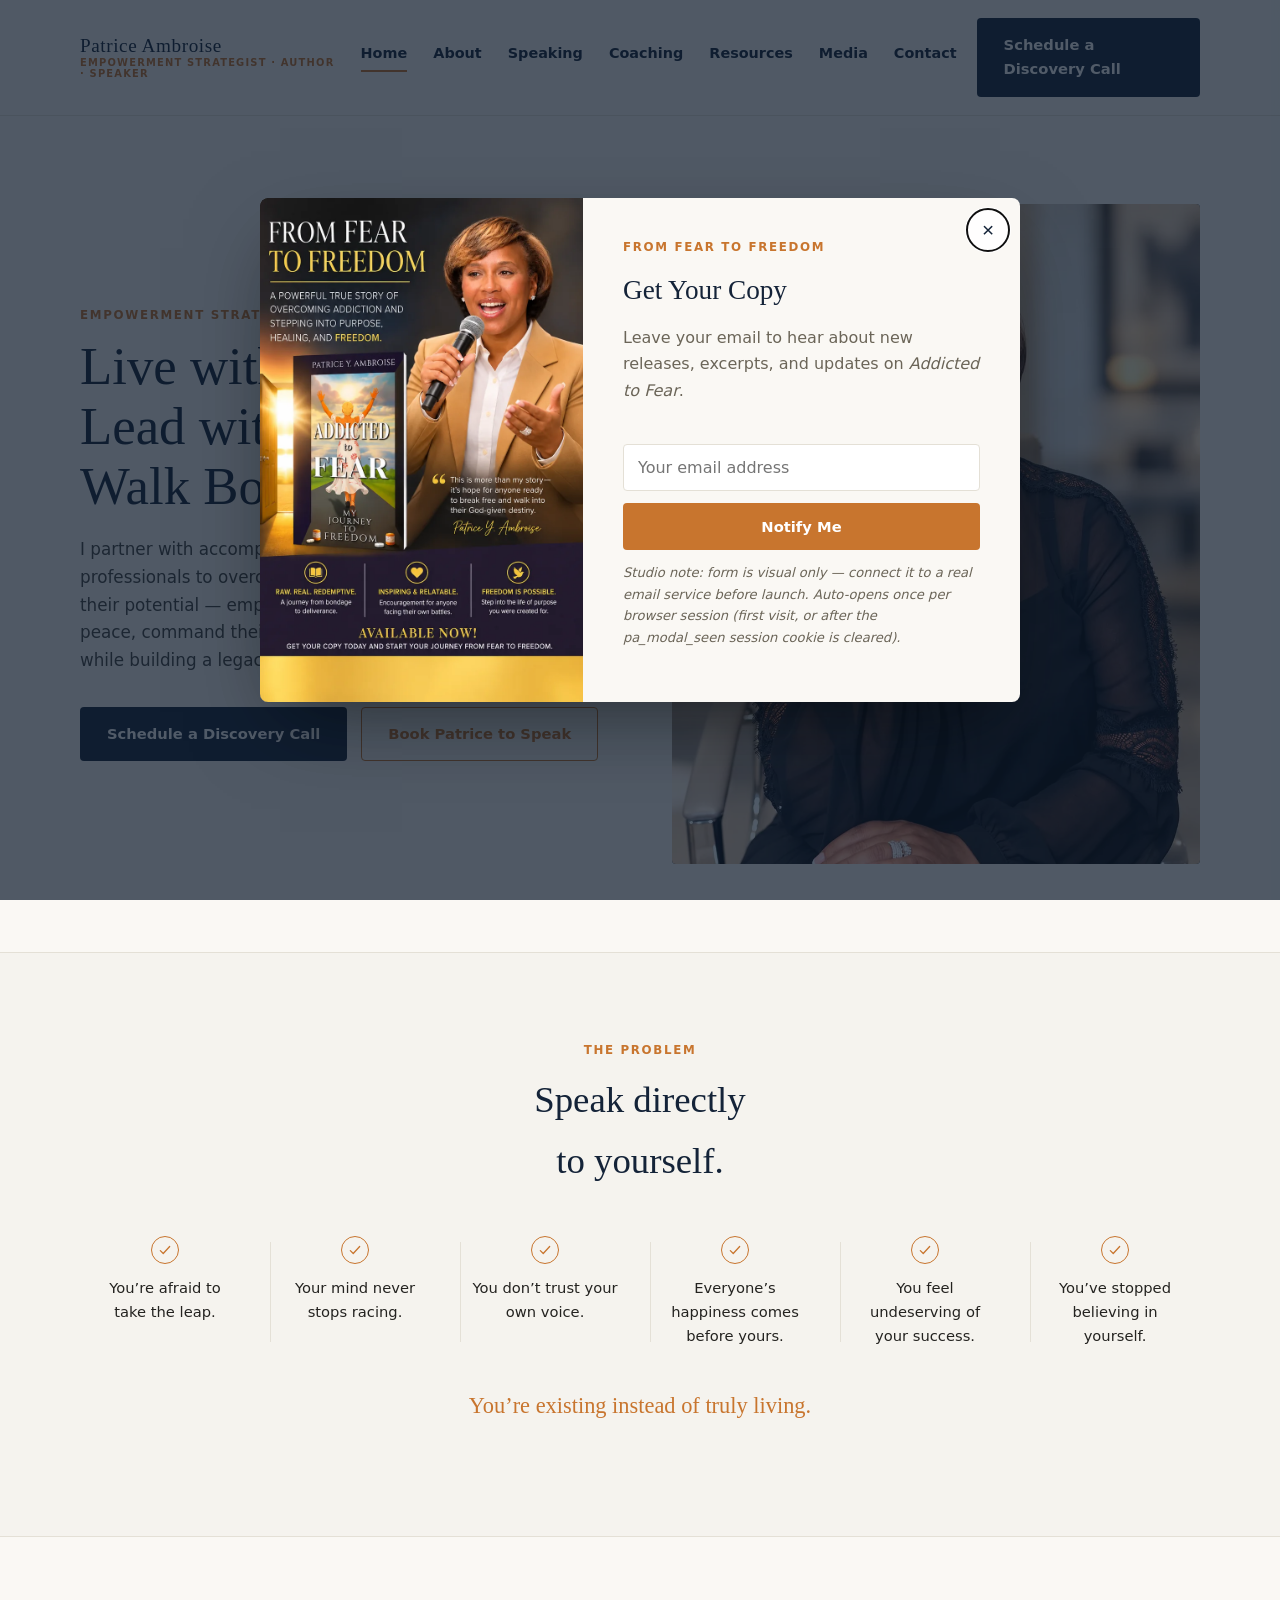
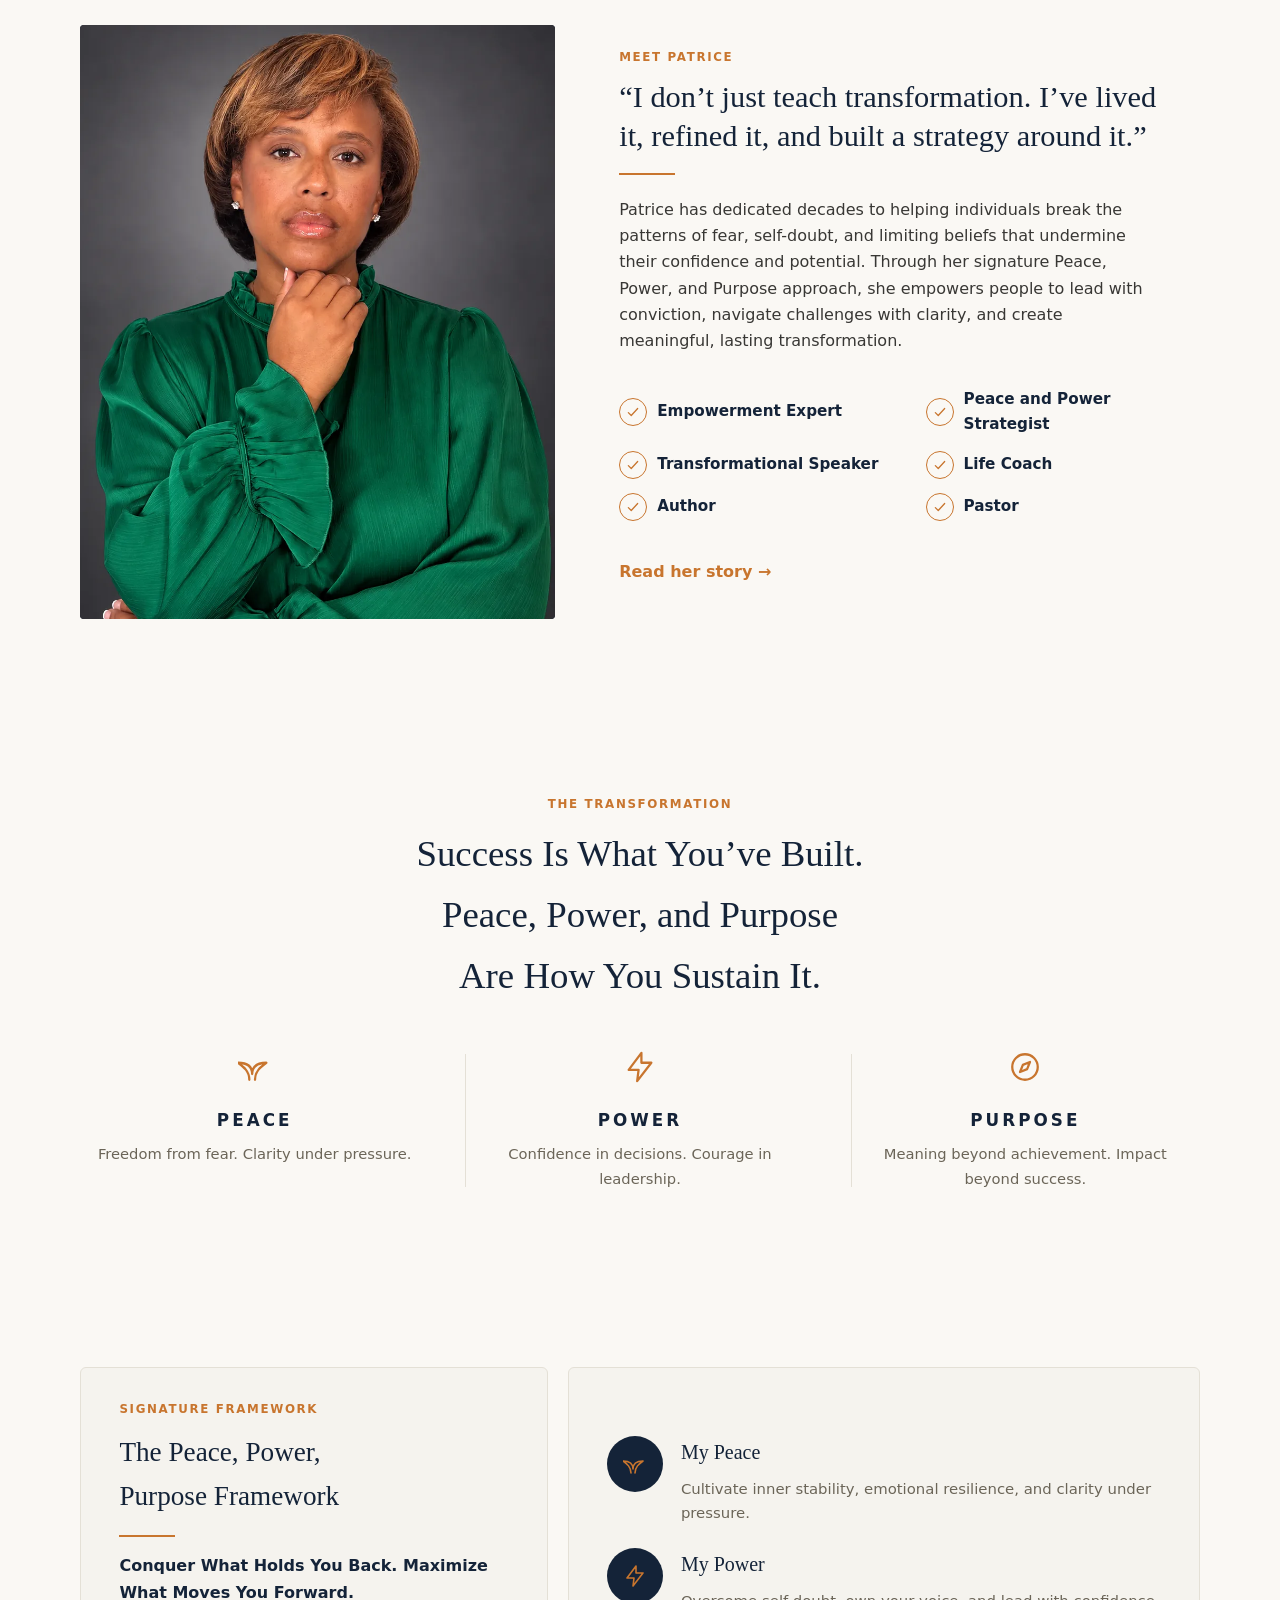
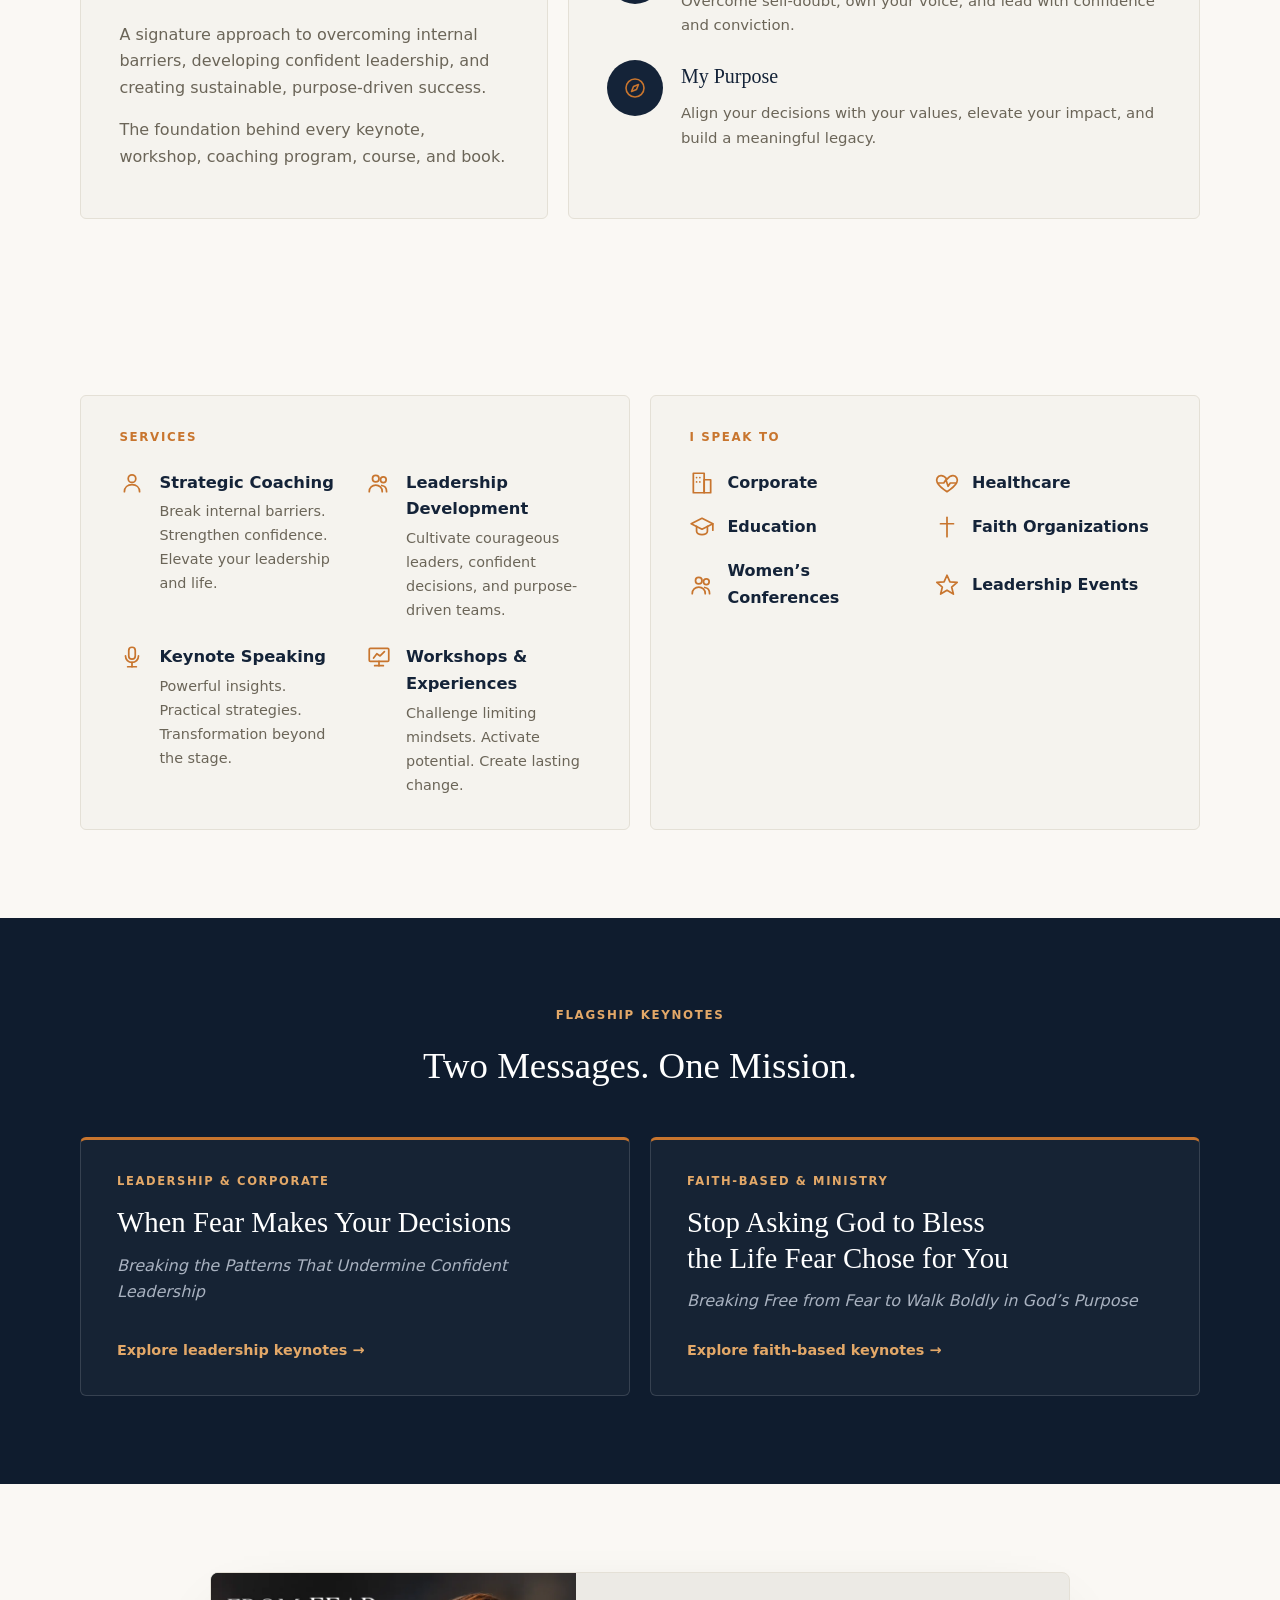
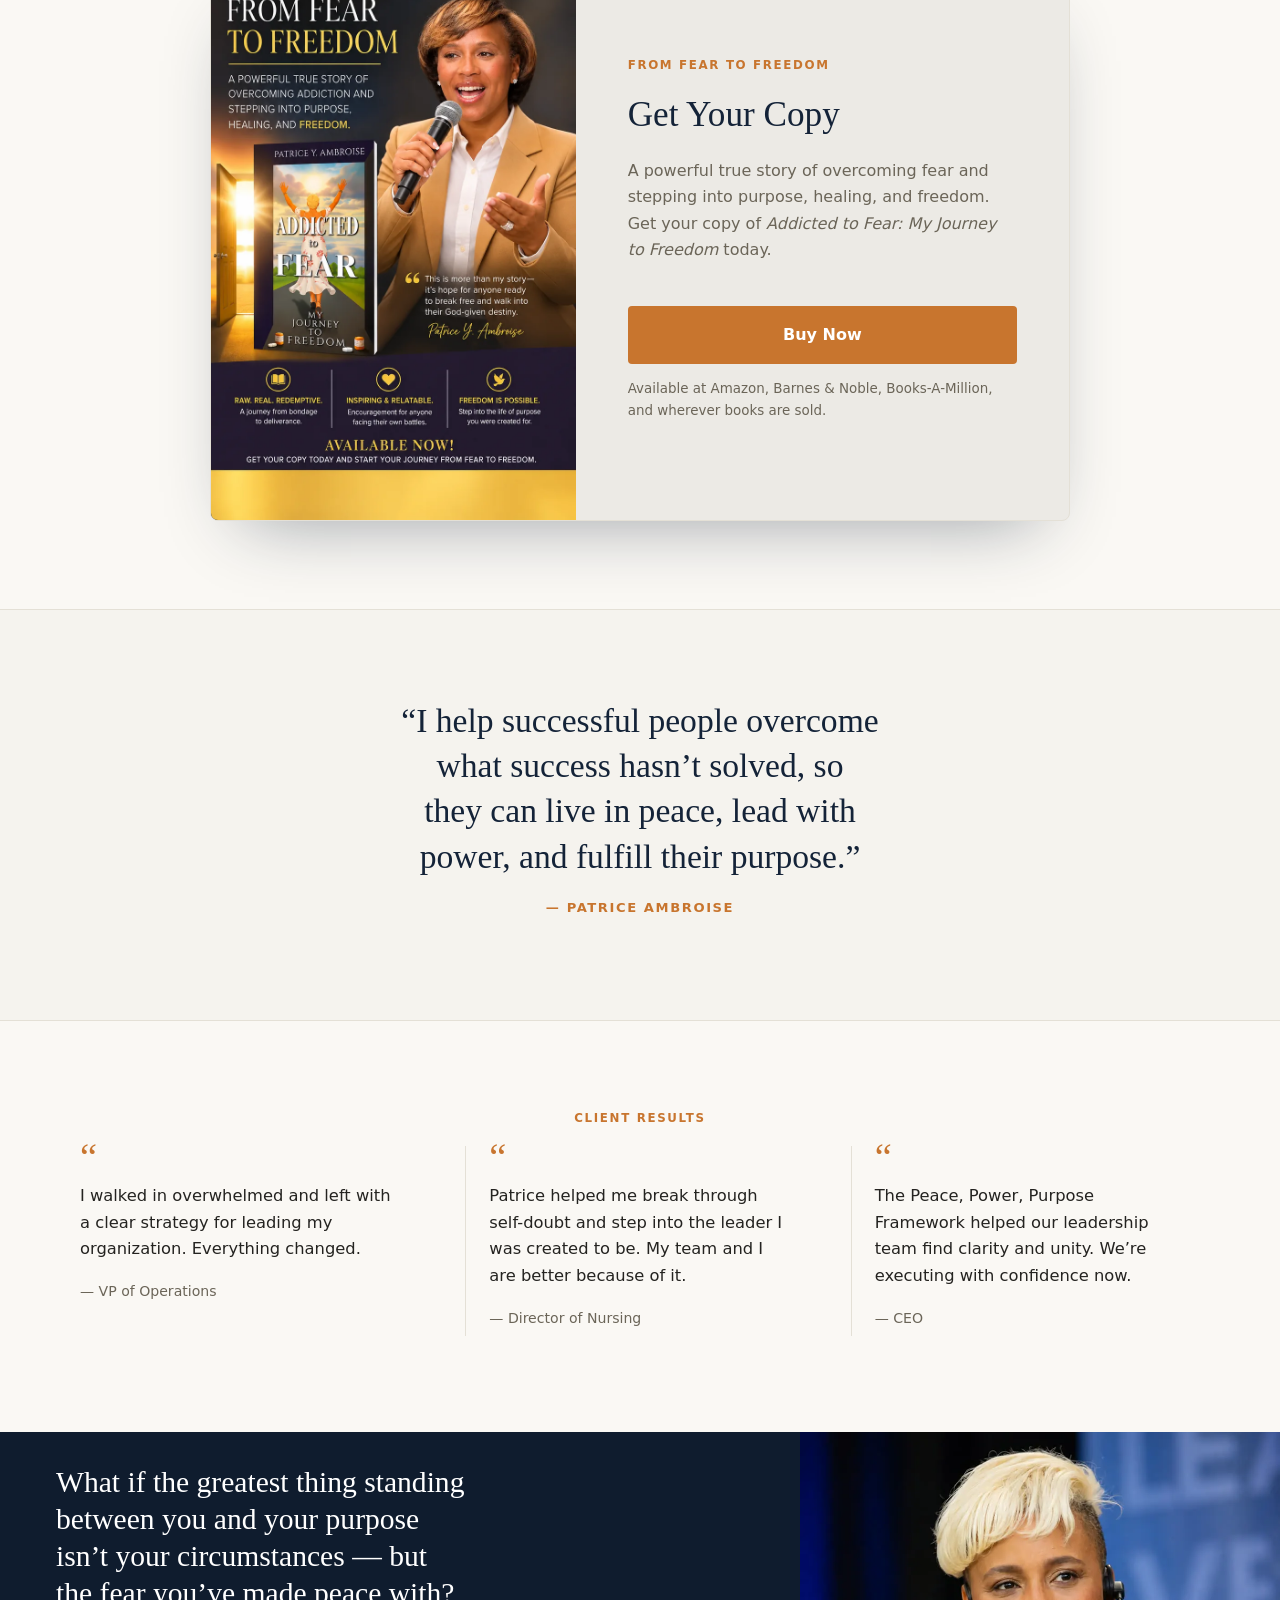
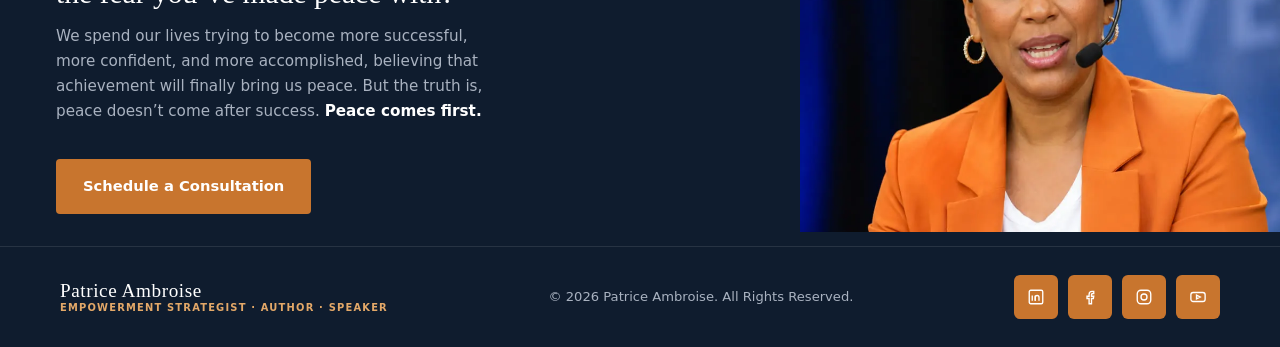
==== index.html @ 463dc5ec "Replace book promo poster with new version featuring Patrice - New poster in the "Get Your Copy" pop" ====
<!doctype html>
<html lang="en">
<head>
<meta charset="utf-8" />
<meta name="viewport" content="width=device-width, initial-scale=1" />
<title>Patrice Ambroise — Empowerment Strategist, Author, Peace Ambassador to the United Nations (CGPA)</title>
<meta name="description" content="Patrice Ambroise is an empowerment strategist, author, and Peace Ambassador helping leaders overcome fear and self-doubt to live with peace, lead with power, and walk boldly in purpose." />
<link rel="canonical" href="https://patriceambroise.com/" />
<meta name="theme-color" content="#142338" />
<link rel="icon" href="favicon.ico" sizes="any" />
<link rel="icon" href="img/icons/favicon-32.png" type="image/png" sizes="32x32" />
<link rel="apple-touch-icon" href="img/icons/apple-touch-icon.png" />
<link rel="manifest" href="site.webmanifest" />
<meta property="og:type" content="website" />
<meta property="og:site_name" content="Patrice Ambroise" />
<meta property="og:title" content="Patrice Ambroise — Empowerment Strategist, Author, Peace Ambassador to the United Nations (CGPA)" />
<meta property="og:description" content="Patrice Ambroise is an empowerment strategist, author, and Peace Ambassador helping leaders overcome fear and self-doubt to live with peace, lead with power, and walk boldly in purpose." />
<meta property="og:url" content="https://patriceambroise.com/" />
<meta property="og:image" content="https://patriceambroise.com/img/og-image.jpg" />
<meta property="og:image:width" content="1200" />
<meta property="og:image:height" content="630" />
<meta name="twitter:card" content="summary_large_image" />
<meta name="twitter:title" content="Patrice Ambroise — Empowerment Strategist, Author, Peace Ambassador to the United Nations (CGPA)" />
<meta name="twitter:description" content="Patrice Ambroise is an empowerment strategist, author, and Peace Ambassador helping leaders overcome fear and self-doubt to live with peace, lead with power, and walk boldly in purpose." />
<meta name="twitter:image" content="https://patriceambroise.com/img/og-image.jpg" />
<link rel="stylesheet" href="assets/css/site.css" />
</head>
<body data-modal-autoopen="book-modal">

<header class="site-nav">
  <div class="nav-inner">
    <div class="brand"><a href="index.html" style="text-decoration:none;"><div class="name">Patrice Ambroise</div><div class="tag">Empowerment Strategist &middot; Author &middot; Speaker</div></a></div>
    <nav class="links">
      <a href="#top" class="active">Home</a>
      <a href="about.html">About</a>
      <a href="speaking.html">Speaking</a>
      <a href="coaching.html">Coaching</a>
      <a href="resources.html">Resources</a>
      <a href="media.html">Media</a>
      <a href="contact.html">Contact</a>
    </nav>
    <a class="btn btn-navy nav-cta" href="contact.html">Schedule a Discovery Call</a>
    <label class="burger" for="nav-toggle" aria-label="Open menu" aria-controls="mobile-menu" aria-expanded="false" role="button" tabindex="0"><span></span></label>
  </div>
  <input type="checkbox" id="nav-toggle" />
  <nav class="mobile-menu" id="mobile-menu" aria-label="Mobile">
    <a href="#top">Home</a>
    <a href="about.html">About</a>
    <a href="speaking.html">Speaking</a>
    <a href="coaching.html">Coaching</a>
    <a href="resources.html">Resources</a>
    <a href="media.html">Media</a>
    <a href="contact.html">Contact</a>
    <a class="btn btn-navy" href="contact.html">Schedule a Discovery Call</a>
  </nav>
</header>

<main id="top">

  <section class="hero">
    <div class="wrap">
      <div class="hero-copy">
        <span class="eyebrow">Empowerment Strategist &middot; Author &middot; Peace Ambassador</span>
        <h1>Live with Peace.<br>Lead with Power.<br>Walk Boldly in Purpose.</h1>
        <p class="subhead">I partner with accomplished leaders and ambitious professionals to overcome the internal barriers that limit their potential &mdash; empowering them to protect their peace, command their power, and lead with purpose while building a legacy of lasting impact.</p>
        <div class="hero-actions">
          <a class="btn btn-navy" href="contact.html">Schedule a Discovery Call</a>
          <a class="btn btn-outline" href="speaking.html">Book Patrice to Speak</a>
        </div>
      </div>
      <div class="hero-photo">
        <picture><source srcset="img/web/lace_smile.webp" type="image/webp"><img src="img/web/lace_smile.jpg" alt="Patrice Ambroise smiling, seated in an office" width="900" height="1299" fetchpriority="high" decoding="async" /></picture>
      </div>
    </div>
  </section>

  <section class="problem">
    <div class="wrap">
      <span class="eyebrow">The Problem</span>
      <h2>Speak directly to yourself.</h2>
      <div class="problem-grid">
        <div class="problem-item">
          <span class="check"><svg viewBox="0 0 24 24"><polyline points="4,13 9,18 20,6"/></svg></span>
          <p>You’re afraid to take the leap.</p>
        </div>
        <div class="problem-item">
          <span class="check"><svg viewBox="0 0 24 24"><polyline points="4,13 9,18 20,6"/></svg></span>
          <p>Your mind never stops racing.</p>
        </div>
        <div class="problem-item">
          <span class="check"><svg viewBox="0 0 24 24"><polyline points="4,13 9,18 20,6"/></svg></span>
          <p>You don’t trust your own voice.</p>
        </div>
        <div class="problem-item">
          <span class="check"><svg viewBox="0 0 24 24"><polyline points="4,13 9,18 20,6"/></svg></span>
          <p>Everyone’s happiness comes before yours.</p>
        </div>
        <div class="problem-item">
          <span class="check"><svg viewBox="0 0 24 24"><polyline points="4,13 9,18 20,6"/></svg></span>
          <p>You feel undeserving of your success.</p>
        </div>
        <div class="problem-item">
          <span class="check"><svg viewBox="0 0 24 24"><polyline points="4,13 9,18 20,6"/></svg></span>
          <p>You’ve stopped believing in yourself.</p>
        </div>
      </div>
      <p class="problem-close">You&rsquo;re existing instead of truly living.</p>
    </div>
  </section>

  <section class="meet" id="meet">
    <div class="wrap">
      <div class="meet-photo">
        <picture><source srcset="img/web/green_studio.webp" type="image/webp"><img src="img/web/green_studio.jpg" alt="Portrait of Patrice Ambroise in a green blouse" width="900" height="1586" loading="lazy" decoding="async" /></picture>
      </div>
      <div class="meet-copy">
        <span class="eyebrow">Meet Patrice</span>
        <blockquote>&ldquo;I don&rsquo;t just teach transformation. I&rsquo;ve lived it, refined it, and built a strategy around it.&rdquo;</blockquote>
        <hr class="rule" />
        <p class="bio">Patrice has dedicated decades to helping individuals break the patterns of fear, self-doubt, and limiting beliefs that undermine their confidence and potential. Through her signature Peace, Power, and Purpose approach, she empowers people to lead with conviction, navigate challenges with clarity, and create meaningful, lasting transformation.</p>
        <div class="cred-grid">
        <div class="cred-item"><span class="check"><svg viewBox="0 0 24 24"><polyline points="4,13 9,18 20,6"/></svg></span>Empowerment Expert</div>
        <div class="cred-item"><span class="check"><svg viewBox="0 0 24 24"><polyline points="4,13 9,18 20,6"/></svg></span>Peace and Power Strategist</div>
        <div class="cred-item"><span class="check"><svg viewBox="0 0 24 24"><polyline points="4,13 9,18 20,6"/></svg></span>Transformational Speaker</div>
        <div class="cred-item"><span class="check"><svg viewBox="0 0 24 24"><polyline points="4,13 9,18 20,6"/></svg></span>Life Coach</div>
        <div class="cred-item"><span class="check"><svg viewBox="0 0 24 24"><polyline points="4,13 9,18 20,6"/></svg></span>Author</div>
        <div class="cred-item"><span class="check"><svg viewBox="0 0 24 24"><polyline points="4,13 9,18 20,6"/></svg></span>Pastor</div>
      </div>
        <a class="text-link" href="about.html">Read her story &rarr;</a>
      </div>
    </div>
  </section>

  <section class="transform">
    <div class="wrap">
      <span class="eyebrow">The Transformation</span>
      <h2 class="wide">Success Is What You&rsquo;ve Built. Peace, Power, and Purpose Are How You Sustain It.</h2>
      <div class="transform-grid">
        <div class="transform-col">
          <svg class="ic" viewBox="0 0 24 24"><path d="M12 21c0-6 4-9 8-12-6 0-10 2-10 8 0-6-4-8-10-8 4 3 8 6 8 12"/></svg>
          <div class="headline caps">Peace</div>
          <p>Freedom from fear. Clarity under pressure.</p>
        </div>
        <div class="transform-col">
          <svg class="ic" viewBox="0 0 24 24"><polygon points="13,2 4,14 11,14 10,22 20,9 13,9"/></svg>
          <div class="headline caps">Power</div>
          <p>Confidence in decisions. Courage in leadership.</p>
        </div>
        <div class="transform-col">
          <svg class="ic" viewBox="0 0 24 24"><circle cx="12" cy="12" r="9"/><polygon points="15.5,8.5 13.5,13.5 8.5,15.5 10.5,10.5"/></svg>
          <div class="headline caps">Purpose</div>
          <p>Meaning beyond achievement. Impact beyond success.</p>
        </div>
      </div>
    </div>
  </section>

  <section class="framework" id="framework">
    <div class="wrap grid2">
      <div class="panel">
        <span class="eyebrow">Signature Framework</span>
        <h2>The Peace, Power, Purpose Framework</h2>
        <hr class="rule" />
        <p class="strong">Conquer What Holds You Back. Maximize What Moves You Forward.</p>
        <p>A signature approach to overcoming internal barriers, developing confident leadership, and creating sustainable, purpose-driven success.</p>
        <p>The foundation behind every keynote, workshop, coaching program, course, and book.</p>
      </div>
      <div class="panel">
        <div class="ppp-list">
          <div class="ppp-step">
            <div class="ppp-badge"><svg class="ic" viewBox="0 0 24 24"><path d="M12 21c0-6 4-9 8-12-6 0-10 2-10 8 0-6-4-8-10-8 4 3 8 6 8 12"/></svg></div>
            <div><div class="t">My Peace</div><p>Cultivate inner stability, emotional resilience, and clarity under pressure.</p></div>
          </div>
          <div class="ppp-step">
            <div class="ppp-badge"><svg class="ic" viewBox="0 0 24 24"><polygon points="13,2 4,14 11,14 10,22 20,9 13,9"/></svg></div>
            <div><div class="t">My Power</div><p>Overcome self-doubt, own your voice, and lead with confidence and conviction.</p></div>
          </div>
          <div class="ppp-step">
            <div class="ppp-badge"><svg class="ic" viewBox="0 0 24 24"><circle cx="12" cy="12" r="9"/><polygon points="15.5,8.5 13.5,13.5 8.5,15.5 10.5,10.5"/></svg></div>
            <div><div class="t">My Purpose</div><p>Align your decisions with your values, elevate your impact, and build a meaningful legacy.</p></div>
          </div>
        </div>
      </div>
    </div>
  </section>

  <section class="services" id="services">
    <div class="wrap svc-grid">
      <div class="panel">
        <span class="eyebrow">Services</span>
        <div class="item-grid">
          <div class="item">
            <svg class="ic" viewBox="0 0 24 24"><circle cx="12" cy="8" r="3.5"/><path d="M5 20c0-4 3-6.5 7-6.5S19 16 19 20"/></svg>
            <div><div class="t">Strategic Coaching</div><p>Break internal barriers. Strengthen confidence. Elevate your leadership and life.</p></div>
          </div>
          <div class="item">
            <svg class="ic" viewBox="0 0 24 24"><circle cx="9" cy="8" r="3"/><circle cx="16" cy="9" r="2.6"/><path d="M3 20c0-3.5 2.7-6 6-6s6 2.5 6 6"/><path d="M14.5 14.3c2.5.3 4.5 2.4 4.5 5.7"/></svg>
            <div><div class="t">Leadership Development</div><p>Cultivate courageous leaders, confident decisions, and purpose-driven teams.</p></div>
          </div>
          <div class="item">
            <svg class="ic" viewBox="0 0 24 24"><rect x="9" y="3" width="6" height="11" rx="3"/><path d="M6 11a6 6 0 0 0 12 0"/><line x1="12" y1="17" x2="12" y2="21"/><line x1="8" y1="21" x2="16" y2="21"/></svg>
            <div><div class="t">Keynote Speaking</div><p>Powerful insights. Practical strategies. Transformation beyond the stage.</p></div>
          </div>
          <div class="item">
            <svg class="ic" viewBox="0 0 24 24"><rect x="3" y="4" width="18" height="12" rx="1"/><polyline points="7,13 10,9 13,11 17,7"/><line x1="12" y1="16" x2="12" y2="20"/><line x1="8" y1="20" x2="16" y2="20"/></svg>
            <div><div class="t">Workshops &amp; Experiences</div><p>Challenge limiting mindsets. Activate potential. Create lasting change.</p></div>
          </div>
        </div>
      </div>
      <div class="panel" id="speaking">
        <span class="eyebrow">I Speak To</span>
        <div class="speak-list">
          <div class="speak-item"><svg class="ic" viewBox="0 0 24 24"><rect x="4" y="3" width="10" height="18"/><rect x="14" y="9" width="6" height="12"/><line x1="7" y1="7" x2="7" y2="7"/><line x1="10" y1="7" x2="10" y2="7"/><line x1="7" y1="11" x2="7" y2="11"/><line x1="10" y1="11" x2="10" y2="11"/></svg>Corporate</div>
          <div class="speak-item"><svg class="ic" viewBox="0 0 24 24"><path d="M12 20s-7-4.4-9-8.3C1.5 8.5 3.3 5.5 6.3 5.2 8.2 5 10 6 12 8.5 14 6 15.8 5 17.7 5.2 20.7 5.5 22.5 8.5 21 11.7 19 15.6 12 20 12 20z"/><polyline points="4,12 9,12 11,9 13,15 15,12 20,12"/></svg>Healthcare</div>
          <div class="speak-item"><svg class="ic" viewBox="0 0 24 24"><polygon points="12,4 22,9 12,14 2,9"/><path d="M7 11.5V16c0 1.7 2.2 3 5 3s5-1.3 5-3v-4.5"/><line x1="22" y1="9" x2="22" y2="15"/></svg>Education</div>
          <div class="speak-item"><svg class="ic" viewBox="0 0 24 24"><line x1="12" y1="3" x2="12" y2="21"/><line x1="6" y1="9" x2="18" y2="9"/></svg>Faith Organizations</div>
          <div class="speak-item"><svg class="ic" viewBox="0 0 24 24"><circle cx="9" cy="8" r="3"/><circle cx="16" cy="9" r="2.6"/><path d="M3 20c0-3.5 2.7-6 6-6s6 2.5 6 6"/><path d="M14.5 14.3c2.5.3 4.5 2.4 4.5 5.7"/></svg>Women’s Conferences</div>
          <div class="speak-item"><svg class="ic" viewBox="0 0 24 24"><polygon points="12,3 14.7,9.1 21.4,9.6 16.3,13.9 17.9,20.4 12,16.8 6.1,20.4 7.7,13.9 2.6,9.6 9.3,9.1"/></svg>Leadership Events</div>
        </div>
      </div>
    </div>
  </section>

  <section class="flagship" id="keynotes">
    <div class="wrap">
      <span class="eyebrow center">Flagship Keynotes</span>
      <h2 class="section-title">Two Messages. One Mission.</h2>
      <div class="keynote-grid">
        <a class="keynote" href="speaking.html#topics-corporate">
          <span class="keynote-tag">Leadership &amp; Corporate</span>
          <h3>When Fear Makes Your Decisions</h3>
          <p>Breaking the Patterns That Undermine Confident Leadership</p>
          <span class="keynote-more">Explore leadership keynotes &rarr;</span>
        </a>
        <a class="keynote" href="speaking.html#topics-faith">
          <span class="keynote-tag">Faith-Based &amp; Ministry</span>
          <h3>Stop Asking God to Bless the Life Fear Chose for You</h3>
          <p>Breaking Free from Fear to Walk Boldly in God&rsquo;s Purpose</p>
          <span class="keynote-more">Explore faith-based keynotes &rarr;</span>
        </a>
      </div>
    </div>
  </section>

  <section class="book-sale" id="book">
    <div class="wrap">
      <div class="book-tile">
        <div class="book-tile-image">
          <picture><source srcset="img/web/book_promo.webp" type="image/webp"><img src="img/web/book_promo.jpg" alt="Addicted to Fear: My Journey to Freedom &mdash; promotional poster" width="800" height="1200" loading="lazy" decoding="async" /></picture>
        </div>
        <div class="book-tile-body">
          <span class="eyebrow">From Fear to Freedom</span>
          <h2>Get Your Copy</h2>
          <p class="lede">A powerful true story of overcoming fear and stepping into purpose, healing, and freedom. Get your copy of <em>Addicted to Fear: My Journey to Freedom</em> today.</p>
          <div class="book-tile-actions">
            <!-- BUY NOW: replace this link with the book's direct store page when available -->
            <a class="btn btn-orange" href="https://www.amazon.com/s?k=Addicted+to+Fear+My+Journey+to+Freedom+Patrice+Ambroise" target="_blank" rel="noopener">Buy Now</a>
          </div>
          <p class="book-tile-stores">Available at Amazon, Barnes &amp; Noble, Books-A-Million, and wherever books are sold.</p>
        </div>
      </div>
    </div>
  </section>

  <section class="pullquote">
    <div class="wrap">
      <blockquote>&ldquo;I help successful people overcome what success hasn&rsquo;t solved, so they can live in peace, lead with power, and fulfill their purpose.&rdquo;</blockquote>
      <p class="attr">&mdash; Patrice Ambroise</p>
    </div>
  </section>

  <section class="results" id="results">
    <div class="wrap">
      <span class="eyebrow">Client Results</span>
      <div class="results-grid">
        <div class="result">
          <span class="q">&ldquo;</span>
          <p class="quote">I walked in overwhelmed and left with a clear strategy for leading my organization. Everything changed.</p>
          <p class="attr">&mdash; VP of Operations</p>
        </div>
        <div class="result">
          <span class="q">&ldquo;</span>
          <p class="quote">Patrice helped me break through self-doubt and step into the leader I was created to be. My team and I are better because of it.</p>
          <p class="attr">&mdash; Director of Nursing</p>
        </div>
        <div class="result">
          <span class="q">&ldquo;</span>
          <p class="quote">The Peace, Power, Purpose Framework helped our leadership team find clarity and unity. We&rsquo;re executing with confidence now.</p>
          <p class="attr">&mdash; CEO</p>
        </div>
      </div>
    </div>
  </section>

  <section class="final" id="final">
    <div class="final-grid">
      <div class="final-copy">
        <h2>What if the greatest thing standing between you and your purpose isn&rsquo;t your circumstances &mdash; but the fear you&rsquo;ve made peace with?</h2>
        <p>We spend our lives trying to become more successful, more confident, and more accomplished, believing that achievement will finally bring us peace. But the truth is, peace doesn&rsquo;t come after success. <strong>Peace comes first.</strong></p>
        <a class="btn btn-orange" href="contact.html">Schedule a Consultation</a>
      </div>
      <div class="final-photo">
        <picture><source srcset="img/web/cta.webp" type="image/webp"><img src="img/web/cta.jpg" alt="Patrice Ambroise speaking on stage" width="900" height="1125" loading="lazy" decoding="async" /></picture>
      </div>
    </div>
  </section>

</main>

<footer class="site-footer">
  <div class="wrap">
    <div class="brand"><a href="index.html" style="text-decoration:none;"><div class="name">Patrice Ambroise</div><div class="tag">Empowerment Strategist &middot; Author &middot; Speaker</div></a></div>
    <div class="copy">&copy; 2026 Patrice Ambroise. All Rights Reserved.</div>
    <div class="socials">
      <a href="#" aria-label="LinkedIn"><svg viewBox="0 0 24 24"><rect x="3" y="3" width="18" height="18" rx="2"/><line x1="7" y1="10" x2="7" y2="17"/><line x1="7" y1="7" x2="7" y2="7"/><path d="M11 17v-4.5c0-1.4 1-2.5 2.5-2.5s2.5 1.1 2.5 2.5V17"/><line x1="11" y1="10" x2="11" y2="17"/></svg></a>
      <a href="#" aria-label="Facebook"><svg viewBox="0 0 24 24"><path d="M14 21v-7h2.5l.5-3H14V9c0-1 .3-1.7 1.7-1.7H17V4.6c-.3 0-1.2-.1-2.3-.1-2.3 0-3.9 1.4-3.9 4V11H8v3h2.8v7z"/></svg></a>
      <a href="#" aria-label="Instagram"><svg viewBox="0 0 24 24"><rect x="3" y="3" width="18" height="18" rx="5"/><circle cx="12" cy="12" r="4"/><line x1="17.5" y1="6.5" x2="17.5" y2="6.5"/></svg></a>
      <a href="#" aria-label="YouTube"><svg viewBox="0 0 24 24"><rect x="2.5" y="6" width="19" height="12" rx="3"/><polygon points="10,9.5 10,14.5 15,12"/></svg></a>
    </div>
  </div>
</footer>

<div class="modal-overlay" id="book-modal">
  <div class="modal" role="dialog" aria-modal="true" aria-labelledby="book-modal-title">
    <button type="button" class="modal-close" data-modal-close aria-label="Close">&times;</button>
    <div class="modal-image">
      <picture><source srcset="img/web/book_promo.webp" type="image/webp"><img src="img/web/book_promo.jpg" alt="Addicted to Fear: My Journey to Freedom &mdash; promotional poster" width="800" height="1200" loading="lazy" decoding="async" /></picture>
    </div>
    <div class="modal-body">
      <span class="eyebrow">From Fear to Freedom</span>
      <h2 id="book-modal-title">Get Your Copy</h2>
      <p class="lede">Leave your email to hear about new releases, excerpts, and updates on <em>Addicted to Fear</em>.</p>
      <form class="modal-form" onsubmit="return false;">
        <input type="email" placeholder="Your email address" disabled />
        <button type="button" class="btn btn-orange" disabled>Notify Me</button>
      </form>
      <p class="placeholder-note modal-fine">Studio note: form is visual only &mdash; connect it to a real email service before launch. Auto-opens once per browser session (first visit, or after the pa_modal_seen session cookie is cleared).</p>
    </div>
  </div>
</div>
<script src="assets/js/modal.js"></script>

<script src="assets/js/nav.js"></script>
</body>
</html>
---- assets/css/site.css ----
:root{
  --navy:#142338;
  --navy-deep:#0f1c2e;
  --orange:#C8752E;
  --orange-soft:#E3A868;
  --bg:#FAF8F4;
  --panel:#F5F3EE;
  --border:#E4E0D6;
  --text:#242320;
  --text-muted:#6b6558;
  --on-navy:#F3EFE6;
  --on-navy-muted:#a9b2c0;
  --serif:'Iowan Old Style','Palatino Linotype',Palatino,Georgia,'Times New Roman',serif;
  --sans:'Segoe UI',system-ui,-apple-system,'Helvetica Neue',Arial,sans-serif;
}
*{box-sizing:border-box;}
html{scroll-behavior:smooth;}
body{
  margin:0;background:var(--bg);color:var(--text);font-family:var(--sans);
  line-height:1.65;-webkit-font-smoothing:antialiased;
}
img{max-width:100%;height:auto;display:block;}
a{color:inherit;}
.wrap{max-width:1200px;margin:0 auto;padding-inline:20px;}
@media(min-width:700px){.wrap{padding-inline:40px;}}
h1,h2,h3,blockquote{font-family:var(--serif);font-weight:400;color:var(--navy);margin:0;text-wrap:balance;}
.eyebrow{
  font-size:.74rem;letter-spacing:.14em;text-transform:uppercase;color:var(--orange);
  font-weight:700;display:block;margin-bottom:10px;
}
.rule{width:56px;height:2px;background:var(--orange);border:0;margin:16px 0;}
section{padding-block:56px;}
@media(min-width:860px){section{padding-block:88px;}}

/* icons */
.ic{width:26px;height:26px;stroke:var(--orange);fill:none;stroke-width:1.6;stroke-linecap:round;stroke-linejoin:round;flex-shrink:0;}
.check{
  width:28px;height:28px;border-radius:50%;border:1.6px solid var(--orange);
  display:flex;align-items:center;justify-content:center;flex-shrink:0;
}
.check svg{width:14px;height:14px;stroke:var(--orange);fill:none;stroke-width:2.2;stroke-linecap:round;stroke-linejoin:round;}

/* buttons */
.btn{
  display:inline-block;font-family:var(--sans);font-weight:600;font-size:.92rem;
  padding:14px 26px;text-decoration:none;border-radius:4px;border:1.5px solid transparent;
  transition:opacity .15s ease,transform .15s ease;
}
.btn:active{transform:translateY(1px);}
.btn-navy{background:var(--navy);color:#fff;}
.btn-navy:hover{opacity:.9;}
.btn-outline{border-color:var(--orange);color:var(--orange);background:transparent;}
.btn-outline:hover{background:var(--orange);color:#fff;}
.btn-orange{background:var(--orange);color:#fff;}
.btn-orange:hover{opacity:.9;}

/* ---- nav ---- */
header.site-nav{
  position:sticky;top:0;z-index:100;background:rgba(250,248,244,.92);
  backdrop-filter:blur(8px);border-bottom:1px solid var(--border);
}
.nav-inner{
  max-width:1200px;margin:0 auto;padding:16px 20px;
  display:flex;align-items:center;justify-content:space-between;gap:20px;
}
@media(min-width:700px){.nav-inner{padding:18px 40px;}}
.brand{line-height:1.15;}
.brand .name{font-family:var(--serif);font-size:1.2rem;letter-spacing:.03em;color:var(--navy);white-space:nowrap;text-decoration:none;display:block;}
.brand .tag{font-size:.62rem;letter-spacing:.12em;text-transform:uppercase;color:var(--orange);font-weight:700;}
nav.links{display:none;gap:26px;font-size:.9rem;font-weight:600;color:var(--navy);}
nav.links a{text-decoration:none;padding-bottom:4px;border-bottom:2px solid transparent;}
nav.links a.active{border-color:var(--orange);}
nav.links a:hover{border-color:var(--orange-soft);}
.nav-cta{display:none;}
.burger{
  display:flex;align-items:center;justify-content:center;width:40px;height:40px;
  border:1px solid var(--border);border-radius:4px;background:none;cursor:pointer;
}
.burger span, .burger::before, .burger::after{content:"";display:block;width:18px;height:2px;background:var(--navy);}
.burger{flex-direction:column;gap:4px;}
#nav-toggle{display:none;}
.mobile-menu{
  display:none;flex-direction:column;gap:2px;background:var(--bg);border-top:1px solid var(--border);
  padding:8px 20px 18px;
}
.mobile-menu a{
  text-decoration:none;color:var(--navy);font-weight:600;padding:12px 4px;border-bottom:1px solid var(--border);
}
.mobile-menu .btn{margin-top:12px;text-align:center;}
#nav-toggle:checked ~ .mobile-menu{display:flex;}
@media(min-width:860px){
  nav.links{display:flex;}
  .nav-cta{display:inline-block;}
  .burger{display:none;}
  .mobile-menu{display:none !important;}
}

/* ---- hero (home) ---- */
.hero .wrap{display:grid;grid-template-columns:1fr;gap:40px;align-items:center;}
@media(min-width:940px){.hero .wrap{grid-template-columns:1fr 1fr;gap:64px;}}
.hero h1{font-size:clamp(2.2rem,3vw + 1.2rem,3.3rem);line-height:1.14;}
.hero .subhead{max-width:46ch;color:var(--text);opacity:.85;margin-top:20px;font-size:1.05rem;}
.hero-actions{display:flex;flex-wrap:wrap;gap:14px;margin-top:32px;}
.hero-photo{border-radius:4px;overflow:hidden;aspect-ratio:4/5;background:var(--navy);}
.hero-photo img{width:100%;height:100%;object-fit:cover;object-position:top center;}

/* ---- simple page header (interior pages) ---- */
.page-header{background:var(--panel);border-bottom:1px solid var(--border);}
.page-header .wrap{text-align:center;max-width:760px;padding-block:64px 56px;}
@media(min-width:860px){.page-header .wrap{padding-block:80px 64px;}}
.page-header h1{font-size:clamp(2rem,2.6vw + 1rem,2.8rem);}
.page-header p{margin-top:16px;color:var(--text-muted);font-size:1.05rem;max-width:52ch;margin-inline:auto;}

/* ---- problem ---- */
.problem{background:var(--panel);border-top:1px solid var(--border);border-bottom:1px solid var(--border);}
.problem .wrap{text-align:center;}
.problem h2{font-size:clamp(1.7rem,2vw + 1rem,2.3rem);max-width:16ch;margin-inline:auto;}
.problem-grid{
  margin-top:44px;display:grid;grid-template-columns:1fr 1fr;gap:28px 20px;text-align:left;
}
@media(min-width:700px){.problem-grid{grid-template-columns:repeat(6,1fr);text-align:center;}}
.problem-item{display:flex;gap:12px;align-items:flex-start;}
@media(min-width:700px){
  .problem-item{flex-direction:column;align-items:center;position:relative;padding-inline:12px;}
  .problem-item + .problem-item::before{
    content:"";position:absolute;left:0;top:6px;bottom:6px;width:1px;background:var(--border);
  }
}
.problem-item p{margin:0;font-size:.92rem;color:var(--text);}
.problem-close{
  margin-top:40px;font-family:var(--serif);font-size:1.4rem;color:var(--orange);font-style:normal;
}

/* ---- meet ---- */
.meet .wrap{display:grid;grid-template-columns:1fr;gap:40px;}
@media(min-width:940px){.meet .wrap{grid-template-columns:.9fr 1.1fr;gap:64px;align-items:center;}}
.meet-photo{border-radius:4px;overflow:hidden;aspect-ratio:4/5;background:var(--navy);}
.meet-photo img{width:100%;height:100%;object-fit:cover;object-position:top center;}
.meet-copy blockquote{font-size:clamp(1.4rem,1.6vw + 1rem,1.9rem);line-height:1.3;}
.meet-copy .bio{margin-top:22px;max-width:52ch;color:var(--text);opacity:.9;}
.cred-grid{margin-top:32px;display:grid;grid-template-columns:1fr;gap:14px 32px;}
@media(min-width:520px){.cred-grid{grid-template-columns:1fr 1fr;}}
.cred-item{display:flex;align-items:center;gap:10px;font-weight:600;font-size:.95rem;color:var(--navy);}

/* ---- transformation ---- */
.transform .wrap > .eyebrow, .transform .wrap > h2{text-align:center;}
.transform h2{max-width:16ch;margin:0 auto 44px;font-size:clamp(1.7rem,2vw + 1rem,2.3rem);}
.transform-grid{display:grid;grid-template-columns:1fr;gap:36px;}
@media(min-width:760px){.transform-grid{grid-template-columns:repeat(3,1fr);}}
.transform-col{text-align:center;position:relative;padding-inline:14px;}
@media(min-width:760px){
  .transform-col + .transform-col::before{content:"";position:absolute;left:0;top:4px;bottom:4px;width:1px;background:var(--border);}
}
.transform-col .ic{margin-inline:auto;width:34px;height:34px;}
.transform-col .headline{font-weight:700;color:var(--navy);margin-top:14px;}
.transform-col p{margin:8px 0 0;color:var(--text-muted);font-size:.92rem;}

/* ---- framework ---- */
.framework .grid2{display:grid;grid-template-columns:1fr;gap:20px;}
@media(min-width:900px){.framework .grid2{grid-template-columns:.85fr 1.15fr;}}
.panel{background:var(--panel);border:1px solid var(--border);border-radius:6px;padding:32px clamp(20px,3vw,40px);}
.framework .panel h2{font-size:1.7rem;margin-top:2px;}
.framework .panel p{color:var(--text-muted);margin-top:8px;max-width:38ch;}
.calm{display:flex;flex-wrap:wrap;align-items:flex-start;justify-content:center;gap:10px;}
.calm-step{display:flex;flex-direction:column;align-items:center;text-align:center;width:110px;}
.calm-badge{
  width:64px;height:64px;border-radius:50%;background:var(--navy);color:var(--orange);
  display:flex;align-items:center;justify-content:center;font-family:var(--serif);font-size:1.6rem;
}
.calm-step .t{font-weight:700;color:var(--navy);margin-top:12px;font-size:.95rem;}
.calm-step p{font-size:.8rem;color:var(--text-muted);margin:4px 0 0;}
.calm-arrow{color:var(--orange);font-size:1.4rem;align-self:center;margin-top:22px;}
@media(max-width:520px){.calm-arrow{transform:rotate(90deg);margin-block:0;}}

/* ---- services / speaking ---- */
.svc-grid{display:grid;grid-template-columns:1fr;gap:20px;}
@media(min-width:900px){.svc-grid{grid-template-columns:1fr 1fr;}}
.item-grid{display:grid;grid-template-columns:1fr;gap:22px;margin-top:22px;}
@media(min-width:520px){.item-grid{grid-template-columns:1fr 1fr;}}
.item{display:flex;gap:14px;align-items:flex-start;}
.item .t{font-weight:700;color:var(--navy);font-size:1.02rem;}
.item p{margin:4px 0 0;color:var(--text-muted);font-size:.9rem;}
.speak-list{display:grid;grid-template-columns:1fr;gap:18px;margin-top:22px;}
@media(min-width:520px){.speak-list{grid-template-columns:1fr 1fr;}}
.speak-item{display:flex;align-items:center;gap:12px;font-weight:700;color:var(--navy);}

/* ---- results ---- */
.results .wrap > .eyebrow{text-align:center;display:block;}
.results-grid{display:grid;grid-template-columns:1fr;gap:36px;margin-top:8px;}
@media(min-width:820px){.results-grid{grid-template-columns:repeat(3,1fr);}}
.result{position:relative;padding-inline:8px;}
@media(min-width:820px){
  .result + .result::before{content:"";position:absolute;left:0;top:8px;bottom:8px;width:1px;background:var(--border);}
  .result{padding-inline:24px;}
  .result:first-child{padding-left:0;}
}
.result .q{font-family:var(--serif);font-size:2.4rem;color:var(--orange);line-height:1;display:block;}
.result p.quote{font-size:1.02rem;color:var(--text);margin-top:6px;}
.result .attr{margin-top:14px;color:var(--text-muted);font-size:.88rem;}

/* ---- final cta ---- */
.final{background:var(--navy-deep);color:var(--on-navy);padding-block:0;}
.final-grid{display:grid;grid-template-columns:1fr;}
@media(min-width:900px){.final-grid{grid-template-columns:1fr 1fr;align-items:stretch;}}
.final-copy{padding:56px 20px;display:flex;flex-direction:column;justify-content:center;}
@media(min-width:700px){.final-copy{padding:64px 40px;}}
@media(min-width:900px){.final-copy{padding:0 56px;}}
.final-copy h2{color:#fff;font-size:clamp(1.7rem,2.2vw + 1rem,2.3rem);max-width:14ch;}
.final-copy p{margin-top:16px;color:var(--on-navy-muted);max-width:46ch;font-size:1.02rem;}
.final-copy .btn{margin-top:28px;align-self:flex-start;}
.final-photo{aspect-ratio:16/10;overflow:hidden;background:var(--navy);}
@media(min-width:900px){.final-photo{aspect-ratio:auto;}}
.final-photo img{width:100%;height:100%;object-fit:cover;object-position:top center;}

footer.site-footer{background:var(--navy-deep);border-top:1px solid rgba(255,255,255,.1);}
footer .wrap{
  padding:28px 20px;display:flex;flex-wrap:wrap;gap:16px;align-items:center;justify-content:space-between;
}
footer .brand .name{color:#fff;}
footer .brand .tag{color:var(--orange-soft);}
footer .copy{color:var(--on-navy-muted);font-size:.82rem;order:3;flex:1 0 100%;text-align:center;}
@media(min-width:760px){footer .copy{order:0;flex:none;text-align:left;}}
.socials{display:flex;gap:10px;}
.socials a{
  width:34px;height:34px;border-radius:6px;background:var(--orange);display:flex;align-items:center;
  justify-content:center;text-decoration:none;
}
.socials svg{width:16px;height:16px;stroke:#fff;fill:none;stroke-width:1.8;}

/* ============ Resources page ============ */

.lead-block .wrap{display:grid;grid-template-columns:1fr;gap:40px;align-items:center;}
@media(min-width:900px){.lead-block .wrap{grid-template-columns:1fr 1fr;gap:64px;}}
.lead-copy .guide-title{font-family:var(--serif);font-style:italic;color:var(--text-muted);font-size:1.15rem;margin-top:6px;}
.lead-copy p.lede{margin-top:18px;color:var(--text);opacity:.88;max-width:48ch;}
.capture{
  margin-top:32px;display:flex;flex-wrap:wrap;gap:12px;max-width:460px;
}
.capture input{
  flex:1 1 220px;border:1.5px solid var(--border);background:#fff;border-radius:4px;padding:14px 16px;
  font-family:var(--sans);font-size:.95rem;color:var(--text);outline:none;
}
.capture input:focus{border-color:var(--orange);}
.capture .fine{margin-top:12px;font-size:.8rem;color:var(--text-muted);}

.guide-mock{
  aspect-ratio:3/4;max-width:340px;margin-inline:auto;border-radius:6px;
  background:linear-gradient(180deg,var(--navy) 0%,var(--navy-deep) 100%);
  color:var(--on-navy);display:flex;flex-direction:column;justify-content:space-between;
  padding:32px;box-shadow:0 18px 40px -18px rgba(20,35,56,.45);
}
.guide-mock .tag{font-size:.7rem;letter-spacing:.16em;text-transform:uppercase;color:var(--orange-soft);font-weight:700;}
.guide-mock .gtitle{font-family:var(--serif);font-size:1.6rem;line-height:1.25;margin-top:14px;}
.guide-mock .by{font-size:.85rem;color:var(--on-navy-muted);margin-top:auto;}

.book-block .wrap{display:grid;grid-template-columns:1fr;gap:40px;align-items:center;}
@media(min-width:900px){.book-block .wrap{grid-template-columns:.7fr 1.3fr;gap:64px;}}
.book-cover{border-radius:4px;overflow:hidden;max-width:280px;margin-inline:auto;box-shadow:0 18px 40px -18px rgba(20,35,56,.35);}
.book-copy .book-title{font-size:clamp(1.5rem,1.8vw + 1rem,2rem);}
.book-copy p.desc{margin-top:16px;color:var(--text);opacity:.88;max-width:52ch;}
.book-copy .btn{margin-top:24px;}

.placeholder-note{
  margin-top:14px;font-size:.82rem;color:var(--text-muted);font-style:italic;
}

/* ============ shared: numbered process steps ============ */
.num-badge{
  width:40px;height:40px;border-radius:50%;background:var(--navy);color:var(--orange);
  display:flex;align-items:center;justify-content:center;font-family:var(--serif);font-size:1.1rem;
  flex-shrink:0;
}
.steps{display:grid;grid-template-columns:1fr;gap:26px;margin-top:22px;}
@media(min-width:700px){.steps{grid-template-columns:repeat(2,1fr);gap:28px 32px;}}
.step{display:flex;gap:16px;align-items:flex-start;}
.step .t{font-weight:700;color:var(--navy);font-size:1.02rem;}
.step p{margin:4px 0 0;color:var(--text-muted);font-size:.9rem;}

/* ============ media / press strip ============ */
.press-row{
  display:flex;flex-wrap:wrap;justify-content:center;gap:0;margin-top:8px;
}
.press-row span{
  font-family:var(--serif);font-size:1.1rem;color:var(--text-strong,var(--navy));
  padding:8px 24px;border-left:1px solid var(--border);
}
.press-row span:first-child{border-left:0;}

/* ============ contact page ============ */
.contact-grid{display:grid;grid-template-columns:1fr;gap:48px;}
@media(min-width:940px){.contact-grid{grid-template-columns:1.1fr .9fr;gap:64px;}}
.form-grid{display:grid;grid-template-columns:1fr;gap:16px;margin-top:8px;}
@media(min-width:560px){.form-grid .two-col{display:grid;grid-template-columns:1fr 1fr;gap:16px;}}
.field{display:flex;flex-direction:column;gap:6px;}
.field label{font-size:.82rem;font-weight:600;color:var(--navy);}
.field input, .field select, .field textarea{
  border:1.5px solid var(--border);background:#fff;border-radius:4px;padding:13px 14px;
  font-family:var(--sans);font-size:.95rem;color:var(--text);outline:none;resize:vertical;
}
.field input:focus, .field select:focus, .field textarea:focus{border-color:var(--orange);}
.contact-info{background:var(--panel);border:1px solid var(--border);border-radius:6px;padding:32px clamp(20px,3vw,36px);}
.contact-info .row{display:flex;align-items:flex-start;gap:14px;margin-top:20px;}
.contact-info .row:first-of-type{margin-top:24px;}
.contact-info .row .t{font-weight:700;color:var(--navy);font-size:.95rem;}
.contact-info .row p{margin:2px 0 0;color:var(--text-muted);font-size:.9rem;}
.contact-info .socials{margin-top:24px;}

/* ============ email-capture modal ============ */
body.no-scroll{overflow:hidden;}
.modal-overlay{
  display:none;position:fixed;inset:0;z-index:200;
  background:rgba(15,28,46,.72);
  align-items:center;justify-content:center;padding:20px;
}
.modal-overlay.open{display:flex;}
.modal{
  position:relative;background:var(--bg);width:100%;max-width:760px;max-height:90vh;overflow:auto;
  border-radius:8px;display:grid;grid-template-columns:1fr;
  box-shadow:0 30px 80px -20px rgba(0,0,0,.5);
}
@media(min-width:700px){.modal{grid-template-columns:.85fr 1.15fr;max-height:85vh;}}
.modal-image{background:var(--navy);}
.modal-image img{width:100%;height:100%;object-fit:cover;object-position:top center;display:block;}
@media(max-width:699px){.modal-image img{max-height:220px;}}
.modal-body{padding:clamp(24px,4vw,40px);display:flex;flex-direction:column;justify-content:center;}
.modal-body h2{font-size:clamp(1.35rem,2vw + 1rem,1.7rem);}
.modal-body p.lede{margin-top:12px;color:var(--text-muted);}
.modal-form{margin-top:24px;display:flex;flex-direction:column;gap:12px;}
.modal-form input{
  border:1.5px solid var(--border);background:#fff;border-radius:4px;padding:13px 14px;
  font-family:var(--sans);font-size:.95rem;color:var(--text);outline:none;
}
.modal-form input:focus{border-color:var(--orange);}
.modal-fine{margin-top:12px;}
.modal-close{
  position:absolute;top:14px;right:14px;width:34px;height:34px;border-radius:50%;
  background:rgba(255,255,255,.92);border:1px solid var(--border);
  display:flex;align-items:center;justify-content:center;cursor:pointer;
  font-size:1.3rem;line-height:1;color:var(--navy);padding:0;
}
.modal-close:hover{background:#fff;}

@media (prefers-reduced-motion: reduce){ html{scroll-behavior:auto;} }

/* <picture> wrappers (WebP + JPEG fallback) shouldn't affect layout */
picture{display:contents;}

/* ============ Peace · Power · Purpose content ============ */
.alt{background:var(--panel);border-top:1px solid var(--border);border-bottom:1px solid var(--border);}
.eyebrow.center{text-align:center;}
.section-title{text-align:center;margin-inline:auto;max-width:28ch;font-size:clamp(1.7rem,2vw + 1rem,2.3rem);}
.section-sub{text-align:center;max-width:58ch;margin:14px auto 0;color:var(--text-muted);font-size:1.02rem;}
.wrap.narrow{max-width:820px;}
h2.wide, .problem h2.wide, .transform h2.wide{max-width:30ch;}
.lead-text{max-width:62ch;margin:20px auto 0;font-size:1.05rem;color:var(--text);opacity:.9;}
.text-link{display:inline-block;margin-top:28px;color:var(--orange);font-weight:700;text-decoration:none;}
.text-link:hover{text-decoration:underline;}
.meet-copy h2{font-size:clamp(1.6rem,1.8vw + 1rem,2.1rem);line-height:1.2;}
.prose p{margin:0 0 14px;max-width:60ch;color:var(--text);opacity:.92;}
.prose p:last-child{margin-bottom:0;}
.final-copy h2{max-width:24ch;}
.final-copy strong{color:#fff;}

/* transformation caps headings */
.transform-col .headline.caps{letter-spacing:.18em;text-transform:uppercase;font-size:1.05rem;}

/* framework */
.framework .panel p.strong{color:var(--navy);font-weight:600;max-width:none;}
.ppp-list{display:flex;flex-direction:column;gap:22px;height:100%;justify-content:center;}
.ppp-step{display:flex;gap:18px;align-items:flex-start;}
.ppp-badge{
  width:56px;height:56px;border-radius:50%;background:var(--navy);flex-shrink:0;
  display:flex;align-items:center;justify-content:center;
}
.ppp-badge .ic{width:24px;height:24px;stroke:var(--orange);}
.ppp-step .t{font-family:var(--serif);font-size:1.25rem;color:var(--navy);}
.ppp-step p{margin:4px 0 0;color:var(--text-muted);font-size:.93rem;max-width:none !important;}

/* flagship keynotes */
.flagship{background:var(--navy-deep);}
.flagship .eyebrow{color:var(--orange-soft);}
.flagship .section-title{color:#fff;}
.keynote-grid{display:grid;grid-template-columns:1fr;gap:20px;margin-top:40px;}
@media(min-width:820px){.keynote-grid{grid-template-columns:1fr 1fr;}}
.keynote{
  display:flex;flex-direction:column;text-decoration:none;color:var(--on-navy);
  border:1px solid rgba(255,255,255,.14);border-top:3px solid var(--orange);border-radius:6px;
  padding:32px clamp(22px,3vw,36px);background:rgba(255,255,255,.03);transition:background .15s ease;
}
.keynote:hover{background:rgba(255,255,255,.07);}
.keynote-tag{font-size:.72rem;letter-spacing:.14em;text-transform:uppercase;color:var(--orange-soft);font-weight:700;}
.keynote h3{color:#fff;font-size:clamp(1.4rem,1.4vw + 1rem,1.8rem);line-height:1.25;margin-top:14px;}
.keynote p{color:var(--on-navy-muted);margin:12px 0 0;font-style:italic;}
.keynote-more{margin-top:auto;padding-top:24px;color:var(--orange-soft);font-weight:600;font-size:.9rem;}

/* pull quote band */
.pullquote{background:var(--panel);border-top:1px solid var(--border);border-bottom:1px solid var(--border);text-align:center;}
.pullquote blockquote{font-size:clamp(1.4rem,1.8vw + 1rem,2.1rem);line-height:1.35;max-width:32ch;margin-inline:auto;}
.pullquote .attr{margin-top:18px;color:var(--orange);font-weight:700;font-size:.82rem;letter-spacing:.12em;text-transform:uppercase;}

/* about: story */
.title-list{list-style:none;padding:0;margin:4px 0 18px;display:flex;flex-wrap:wrap;gap:8px;}
.title-list li{
  font-size:.8rem;font-weight:600;color:var(--navy);background:var(--panel);
  border:1px solid var(--border);border-radius:999px;padding:6px 12px;
}
@media(min-width:940px){
  .meet.reverse .wrap{grid-template-columns:1.1fr .9fr;}
  .meet.reverse .meet-photo{order:2;}
}
.meet-photo.landscape{aspect-ratio:3/2;}
@media(min-width:940px){.meet .wrap:has(.landscape){align-items:start;}}

/* about: mission */
.mission{background:var(--navy-deep);color:var(--on-navy);text-align:center;}
.mission .eyebrow{color:var(--orange-soft);}
.mission h2{color:#fff;font-size:clamp(1.8rem,2.4vw + 1rem,2.6rem);}
.mission h2 em{color:var(--orange-soft);font-style:italic;}
.cascade{list-style:none;padding:0;margin:36px auto 0;max-width:56ch;display:flex;flex-direction:column;gap:14px;}
.cascade li{font-size:1.08rem;color:var(--on-navy);}
.cascade li + li::before{content:"\2193";display:block;color:var(--orange);margin-bottom:12px;}
.mission-close{margin-top:36px;font-family:var(--serif);font-size:1.3rem;color:var(--on-navy-muted);}
.mission-close strong{color:#fff;font-weight:400;}

/* speaking topics */
.topic-group{display:grid;grid-template-columns:1fr;margin-top:48px;border:1px solid var(--border);border-radius:8px;overflow:hidden;background:#fff;scroll-margin-top:90px;}
@media(min-width:900px){.topic-group{grid-template-columns:.8fr 1.2fr;}}
@media(min-width:900px){.topic-group.faith .topic-photo{order:2;}}
.topic-photo{position:relative;min-height:260px;background:var(--navy);}
.topic-photo img{position:absolute;inset:0;width:100%;height:100%;object-fit:cover;}
.topic-photo::after{content:"";position:absolute;inset:0;background:linear-gradient(180deg,rgba(15,28,46,.05) 20%,rgba(15,28,46,.88) 100%);}
.topic-photo-label{position:absolute;left:0;right:0;bottom:0;z-index:1;padding:28px;color:#fff;}
.topic-photo-label .eyebrow{color:var(--orange-soft);margin-bottom:6px;}
.topic-photo-label h3{color:#fff;font-size:1.6rem;line-height:1.2;}
.topic-photo-label p{margin:8px 0 0;color:var(--on-navy);font-size:.9rem;opacity:.9;}
.topic-list{padding:12px clamp(20px,3vw,40px);}
.topic{display:flex;gap:18px;padding:22px 0;border-bottom:1px solid var(--border);}
.topic:last-child{border-bottom:0;}
.topic-num{font-family:var(--serif);font-size:1.5rem;color:var(--orange);line-height:1.1;min-width:2ch;}
.topic h4{margin:0;font-family:var(--serif);font-weight:400;color:var(--navy);font-size:1.2rem;line-height:1.3;}
.topic p{margin:6px 0 0;color:var(--text-muted);font-size:.92rem;}
.topic .scripture{color:var(--orange);font-weight:600;font-size:.8rem;letter-spacing:.04em;margin-top:8px;}

/* coaching offers */
.offer-grid{display:grid;grid-template-columns:1fr;gap:20px;margin-top:44px;}
@media(min-width:700px){.offer-grid{grid-template-columns:repeat(2,1fr);}}
@media(min-width:1040px){.offer-grid{grid-template-columns:repeat(6,1fr);} .offer{grid-column:span 2;} .offer:nth-child(4){grid-column:2 / span 2;}}
.offer{background:var(--panel);border:1px solid var(--border);border-radius:6px;padding:28px;}
.offer .ic{width:30px;height:30px;}
.offer h3{font-size:1.3rem;margin-top:16px;line-height:1.25;}
.offer .offer-tag{font-family:var(--serif);font-style:italic;color:var(--orange);margin:6px 0 0;}
.offer p{color:var(--text-muted);font-size:.93rem;margin:12px 0 0;}

/* resources: assessments */
.assess-grid{display:grid;grid-template-columns:1fr;gap:24px;margin-top:44px;text-align:left;}
@media(min-width:900px){.assess-grid{grid-template-columns:1fr 1fr;}}
.assess-card{background:#fff;border:1px solid var(--border);border-top:3px solid var(--orange);border-radius:6px;padding:32px clamp(22px,3vw,36px);display:flex;flex-direction:column;}
.assess-card h3{font-size:clamp(1.4rem,1.2vw + 1rem,1.75rem);line-height:1.2;}
.assess-card p{color:var(--text);opacity:.9;margin:12px 0 0;font-size:.97rem;}
.assess-card .assess-lede{font-family:var(--serif);font-style:italic;font-size:1.1rem;color:var(--navy);opacity:1;}
.assess-areas{list-style:none;padding:0;margin:18px 0 0;display:flex;flex-direction:column;gap:10px;}
.assess-areas li{font-size:.92rem;color:var(--text-muted);padding-left:18px;position:relative;}
.assess-areas li::before{content:"";position:absolute;left:0;top:.6em;width:7px;height:7px;border-radius:50%;background:var(--orange);}
.assess-areas strong{color:var(--navy);}
.assess-card .assess-meta{margin-top:auto;padding-top:22px;font-size:.82rem;color:var(--text-muted);opacity:1;}
.assess-card .btn{margin-top:12px;align-self:flex-start;cursor:pointer;font-size:.95rem;}
.fine{font-size:.8rem;color:var(--text-muted);margin-top:12px;}
.assess-card .fine{opacity:1;color:var(--text-muted);font-size:.8rem;}
.signature{margin-top:24px;font-family:var(--serif);font-size:1.3rem;color:var(--navy);}
.signature span{display:block;font-family:var(--sans);font-size:.75rem;letter-spacing:.14em;text-transform:uppercase;color:var(--orange);font-weight:700;margin-top:2px;}

/* assessment modal */
.modal.quiz{display:block;max-width:620px;}
.quiz-body{padding:clamp(28px,5vw,48px);}
.quiz-title{font-size:clamp(1.3rem,1.5vw + 1rem,1.6rem);padding-right:36px;}
.quiz-progress{height:4px;background:var(--border);border-radius:4px;margin-top:22px;overflow:hidden;}
.quiz-progress span{display:block;height:100%;background:var(--orange);transition:width .25s ease;}
.quiz-count{font-size:.8rem;color:var(--text-muted);margin:10px 0 0;}
.quiz-prompt{margin:26px 0 0;font-size:.85rem;color:var(--text-muted);}
.quiz-q{margin:8px 0 0;font-family:var(--serif);font-size:clamp(1.25rem,1.2vw + 1rem,1.5rem);color:var(--navy);line-height:1.35;min-height:2.7em;}
.quiz-opts{display:flex;flex-direction:column;gap:10px;margin-top:22px;}
.quiz-opt{
  text-align:left;font-family:var(--sans);font-size:.98rem;font-weight:600;color:var(--navy);
  background:#fff;border:1.5px solid var(--border);border-radius:6px;padding:14px 18px;cursor:pointer;
  transition:border-color .12s ease,background .12s ease;
}
.quiz-opt:hover,.quiz-opt:focus-visible{border-color:var(--orange);outline:none;}
.quiz-opt.selected{border-color:var(--orange);background:#fdf6ef;}
.quiz-nav{margin-top:18px;min-height:24px;}
.quiz-back{background:none;border:0;padding:0;color:var(--text-muted);font-family:var(--sans);font-size:.88rem;cursor:pointer;}
.quiz-back:hover{color:var(--navy);text-decoration:underline;}
.quiz-bars{display:flex;flex-direction:column;gap:14px;margin-top:18px;}
.quiz-bar-head{display:flex;justify-content:space-between;font-size:.88rem;font-weight:600;color:var(--navy);}
.quiz-bar-head span:last-child{color:var(--text-muted);font-weight:500;}
.quiz-bar-track{height:8px;background:var(--border);border-radius:8px;margin-top:6px;overflow:hidden;}
.quiz-bar-track span{display:block;height:100%;background:var(--navy);border-radius:8px;}
.quiz-bar.focus .quiz-bar-track span{background:var(--orange);}
.quiz-bar.focus .quiz-bar-head span:first-child{color:var(--orange);}
.quiz-focus{margin:28px 0 0;font-size:.9rem;color:var(--text-muted);}
.quiz-focus strong{color:var(--orange);}
.quiz-headline{font-size:1.45rem;line-height:1.25;margin-top:6px;}
.quiz-body > p{color:var(--text);opacity:.9;margin:12px 0 0;}
.quiz-step{background:var(--panel);border:1px solid var(--border);border-left:3px solid var(--orange);border-radius:6px;padding:18px 20px;margin-top:20px;}
.quiz-step .eyebrow{margin-bottom:6px;}
.quiz-step p{margin:0;color:var(--text);}
.quiz-actions{display:flex;flex-wrap:wrap;gap:12px;margin-top:26px;}
.quiz-retake{margin-top:18px;}
@media(max-width:440px){.brand .tag{letter-spacing:.05em;font-size:.56rem;}}

/* resources: guide + pdf links */
[hidden]{display:none !important;}
.sr-only{position:absolute;width:1px;height:1px;padding:0;margin:-1px;overflow:hidden;clip:rect(0,0,0,0);border:0;}
.guide-heading{font-size:clamp(1.8rem,2vw + 1rem,2.4rem);}
.lead-copy .guide-title{font-style:italic;color:var(--navy);margin-top:8px;}
.guide-days{list-style:none;padding:0;margin:24px 0 0;display:grid;grid-template-columns:1fr;gap:8px 20px;max-width:520px;}
@media(min-width:520px){.guide-days{grid-template-columns:1fr 1fr;}}
.guide-days li{display:flex;align-items:center;gap:10px;font-size:.92rem;font-weight:600;color:var(--navy);}
.guide-days span{width:24px;height:24px;border-radius:50%;background:var(--navy);color:var(--orange-soft);font-family:var(--serif);font-size:.8rem;display:flex;align-items:center;justify-content:center;flex-shrink:0;}
.capture button{cursor:pointer;}
.form-error{color:#b3261e;font-size:.88rem;margin-top:10px;}
.guide-done{margin-top:28px;padding:20px;background:#fff;border:1px solid var(--border);border-left:3px solid var(--orange);border-radius:6px;max-width:460px;}
.guide-done p{margin:0 0 14px;}
.guide-mock .gsub{font-size:.95rem;color:var(--on-navy-muted);margin:12px 0 0;line-height:1.5;}
.guide-mock .by{color:#fff;font-family:var(--serif);font-size:1.05rem;}
.guide-mock .by span{font-family:var(--sans);font-size:.68rem;letter-spacing:.14em;text-transform:uppercase;color:var(--orange-soft);font-weight:700;}
.pdf-link{display:inline-block;margin-top:14px;font-size:.85rem;color:var(--orange);font-weight:600;}
.quiz-intro{margin:10px 0 0;color:var(--text-muted);font-size:.92rem;}
.quiz-session{font-family:var(--serif);font-size:1.2rem;color:var(--navy);margin:0 0 6px !important;}
.quiz-step + .quiz-step{margin-top:12px;}
.assess-card .assess-meta strong{color:var(--navy);}

/* ============ Mobile-friendly refinements ============ */
html{-webkit-text-size-adjust:100%;text-size-adjust:100%;scroll-padding-top:84px;}
body{overflow-wrap:break-word;}

/* Inputs at 16px+ so iOS Safari doesn't zoom in on focus */
input, select, textarea, .capture input, .modal-form input, .field input, .field select, .field textarea{font-size:16px;}
.field select{width:100%;max-width:100%;}

/* Contact page: grid children can shrink (long <select> options caused sideways scroll) */
.contact-grid > *{min-width:0;}

/* Comfortable tap targets (44px minimum) */
.socials a{width:44px;height:44px;}
.socials svg{width:18px;height:18px;}
.modal-close{width:44px;height:44px;top:10px;right:10px;}
.burger{width:44px;height:44px;}
.text-link{padding-block:10px;}
.pdf-link{padding-block:10px;}
.mobile-menu a{padding:14px 4px;}
.burger:focus-visible, .quiz-opt:focus-visible, .btn:focus-visible, a:focus-visible{outline:2px solid var(--orange);outline-offset:2px;}

/* Mobile menu: animate open, keyboard-accessible toggle */
.burger{position:relative;}
.burger::before, .burger::after, .burger span{transition:transform .2s ease, opacity .2s ease;}
.site-nav.menu-open .burger::before{transform:translateY(6px) rotate(45deg);}
.site-nav.menu-open .burger::after{transform:translateY(-6px) rotate(-45deg);}
.site-nav.menu-open .burger span{opacity:0;}

@media(max-width:699px){
  section{padding-block:48px;}
  .hero .wrap{gap:28px;}
  .hero{padding-top:32px;}
  .hero h1{font-size:clamp(2rem,8vw,2.4rem);}
  .hero .subhead{font-size:1rem;}

  /* Full-width, single-line buttons on phones */
  .hero-actions{flex-direction:column;gap:12px;margin-top:26px;}
  .hero-actions .btn, .assess-card .btn, .final-copy .btn, .capture .btn, .quiz-actions .btn, .book-copy .btn{
    width:100%;text-align:center;align-self:stretch;
  }
  .capture{max-width:none;}
  .capture input{flex-basis:100%;}

  /* Header: name only on small phones; tagline stays in the footer */
  .site-nav .brand .tag{display:none;}
  .site-nav .brand .name{font-size:1.25rem;}

  /* Hero photo shorter so the next section peeks in */
  .hero-photo{aspect-ratio:4/4.4;}
  .meet-photo{aspect-ratio:4/4.2;}

  /* Decorative guide card repeats the copy above it */
  .lead-block .guide-mock{display:none;}

  .panel{padding:26px 20px;}
  .problem-grid{gap:22px 16px;}
  .problem-item p{font-size:.95rem;}
  .cred-grid{gap:12px;}
  .eyebrow{font-size:.78rem;}
  .keynote{padding:26px 22px;}
  .topic-photo{min-height:220px;}
  .topic-photo-label{padding:22px;}
  .topic-list{padding:4px 20px;}
  .topic{gap:14px;padding:20px 0;}
  .offer{padding:24px 22px;}
  .assess-card{padding:26px 20px;}
  .final-copy{padding:48px 20px;}
  .final-photo{aspect-ratio:4/3;}
  .pullquote blockquote{font-size:1.35rem;}
  .mission-close{font-size:1.15rem;}
  footer .wrap{justify-content:center;text-align:center;}
  footer .brand{width:100%;text-align:center;}
  .socials{justify-content:center;width:100%;}

  /* Popups fill the phone screen comfortably */
  .modal-overlay{padding:12px;align-items:flex-end;}
  .modal{max-height:92vh;border-radius:12px;}
  .quiz-body{padding:28px 20px 24px;}
  .quiz-q{min-height:0;}
}
.brand a{display:flex;flex-direction:column;justify-content:center;min-height:44px;}
.mobile-menu a.btn{color:#fff;border-bottom:0;padding:14px 26px;}
.burger{-webkit-tap-highlight-color:transparent;}
.contact-grid h2{margin-inline:0;max-width:none;text-align:left;}
@media(max-width:699px){ .contact-info .socials{justify-content:flex-start;} }

/* Portrait photos: keep faces in frame when cropped */
.topic-photo img{object-position:center 18%;}
.final-photo img, .hero-photo img, .meet-photo img{object-position:center 12%;}

/* ============ Home: book sale tile (mirrors the "Get Your Copy" popup) ============ */
.book-tile{
  display:grid;grid-template-columns:1fr;max-width:860px;margin-inline:auto;overflow:hidden;
  background:#ECEAE5;border:1px solid var(--border);border-radius:8px;
  box-shadow:0 30px 70px -34px rgba(20,35,56,.45);
}
@media(min-width:700px){.book-tile{grid-template-columns:.85fr 1.15fr;}}
.book-tile-image{background:var(--navy);}
.book-tile-image img{width:100%;height:100%;object-fit:cover;object-position:top center;display:block;}
@media(max-width:699px){.book-tile-image img{max-height:340px;}}
.book-tile-body{padding:clamp(28px,4.5vw,52px);display:flex;flex-direction:column;justify-content:center;}
.book-tile-body h2{font-size:clamp(1.6rem,2vw + 1rem,2.2rem);}
.book-tile-body .lede{margin-top:14px;color:var(--text-muted);max-width:44ch;}
.book-tile-actions{margin-top:26px;}
.book-tile-actions .btn{width:100%;text-align:center;padding:15px 26px;font-size:1rem;}
.book-tile-stores{margin-top:14px;font-size:.84rem;color:var(--text-muted);}

/* ============ Closing call-to-action: compact (≈50% height) ============ */
.final-copy h2{font-size:clamp(1.45rem,1.1vw + 1rem,1.85rem);line-height:1.25;max-width:30ch;}
.final-copy p{margin-top:12px;font-size:.95rem;}
.final-copy .btn{margin-top:20px;}
@media(min-width:900px){
  .final-grid{grid-template-columns:1.25fr .75fr;}
  .final-copy{padding:32px 56px;}
  .final-photo{height:400px;}
  .final-photo img{object-position:center 18%;}
}
@media(max-width:899px){
  /* Phones/tablets: photo becomes a short banner strip, spacing tightened */
  .final-photo{display:block;aspect-ratio:auto;height:150px;}
  .final-photo img{object-position:center 15%;}
  .final-photo img[src*="cta"]{object-position:center 26%;}
  .final-copy{padding:36px 20px;}
}
@media(min-width:700px) and (max-width:899px){
  .final-grid{grid-template-columns:1.25fr .75fr;}
  .final-copy{padding:36px 40px;}
  .final-photo{height:auto;min-height:300px;}
  .final-photo img{object-position:center 15%;}
}
.book-copy .book-title{margin-inline:0;max-width:none;text-align:left;}
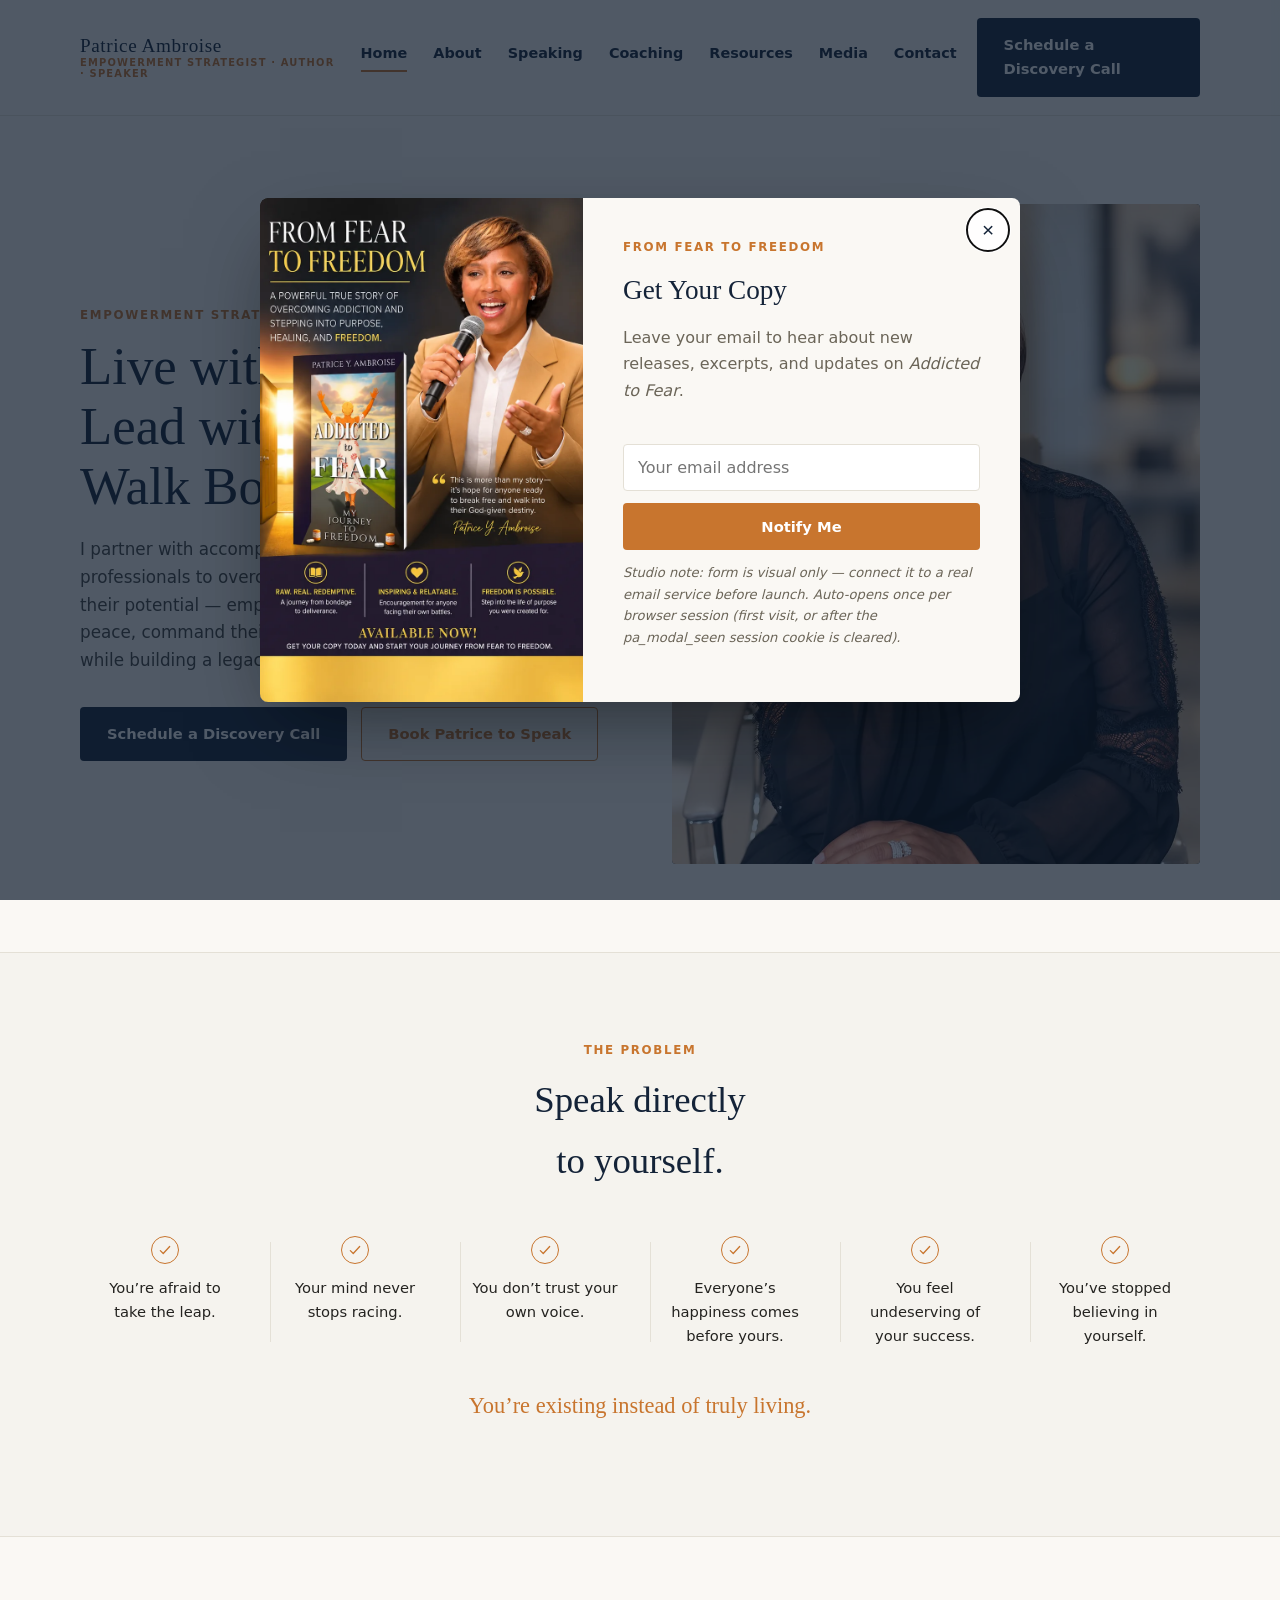
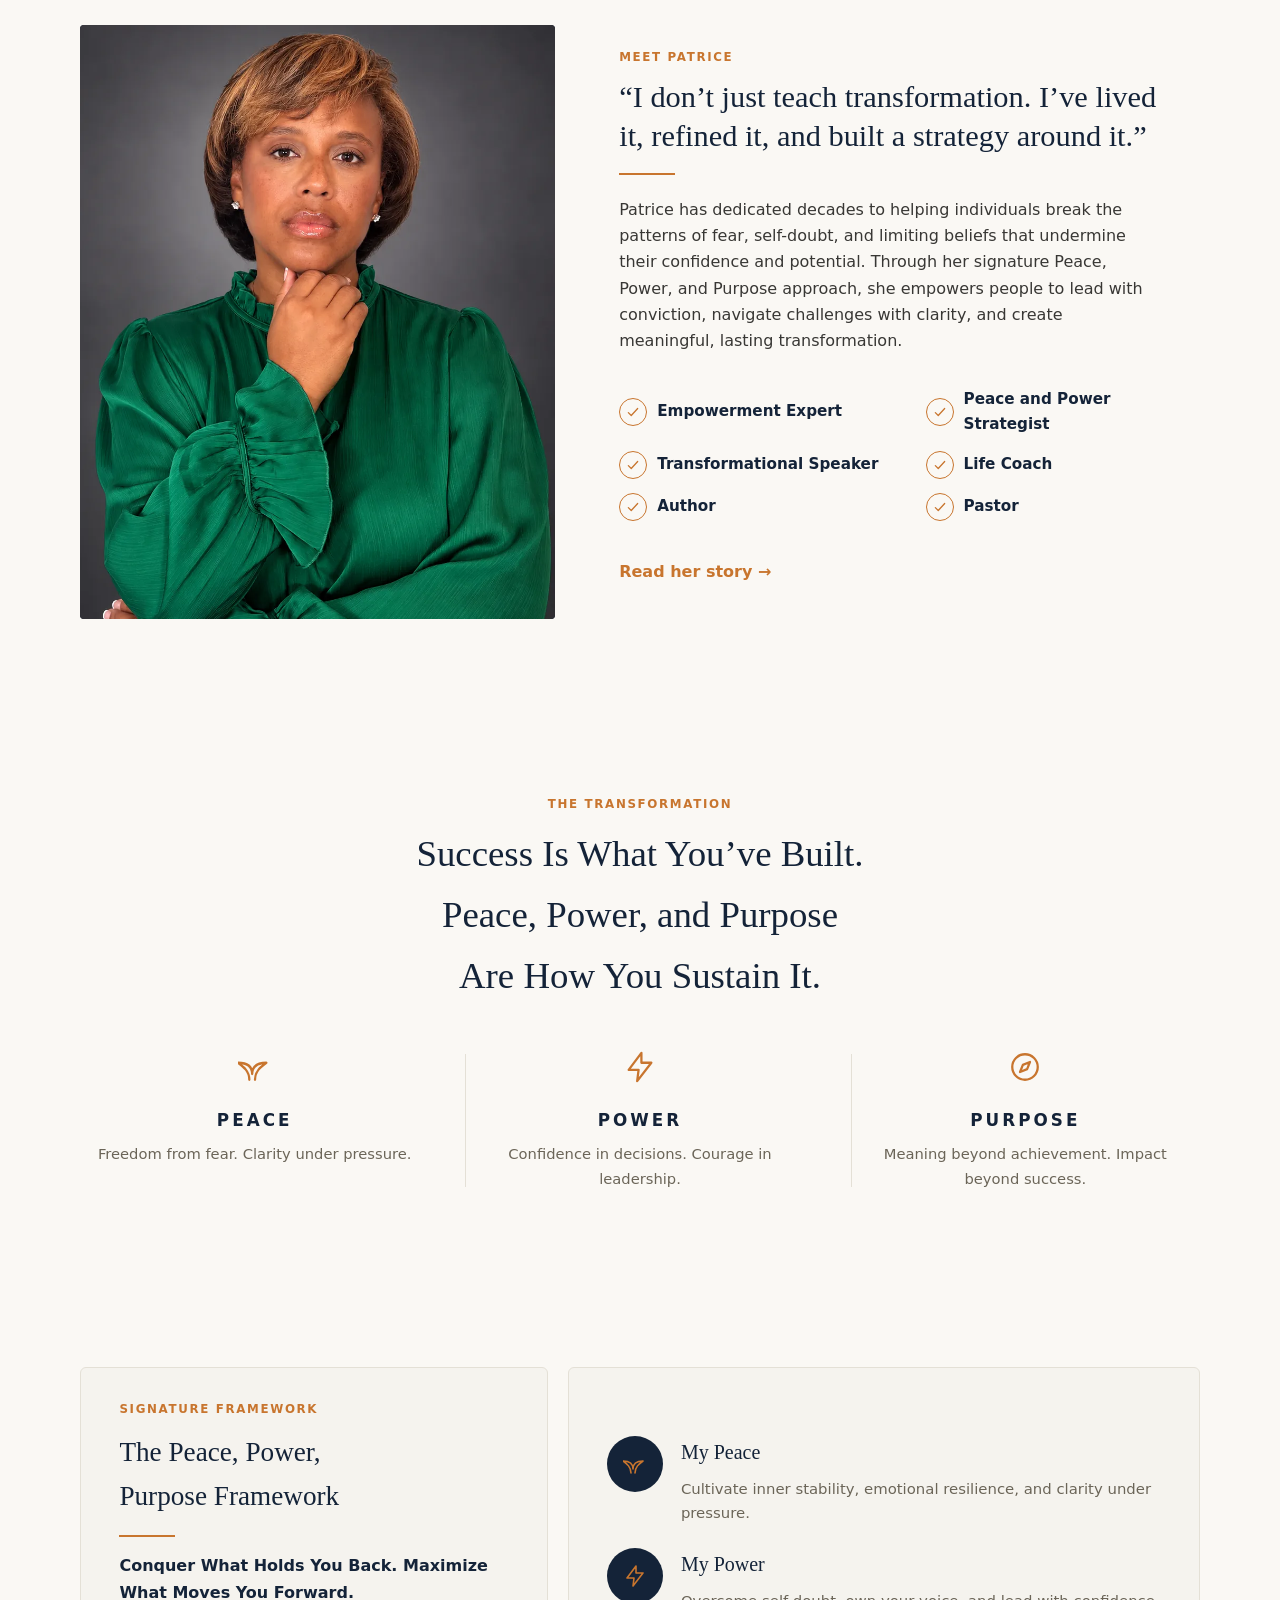
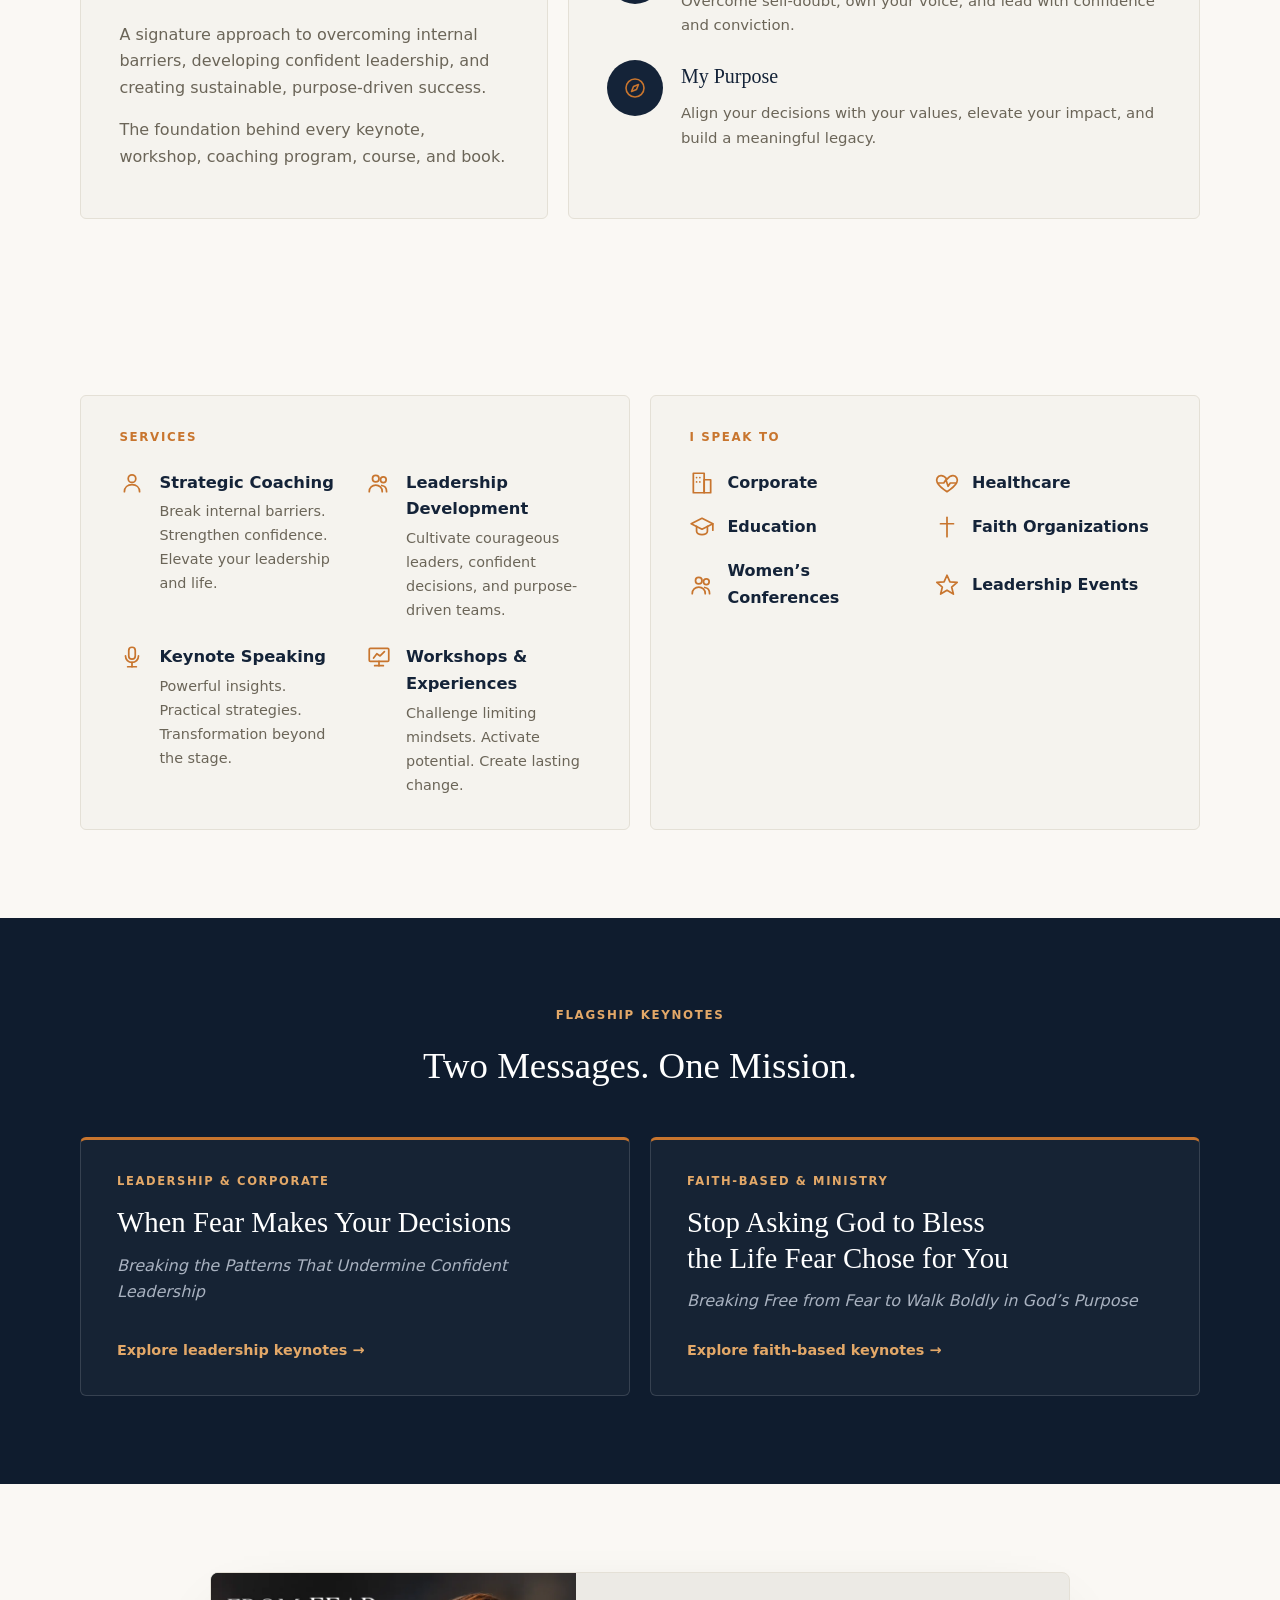
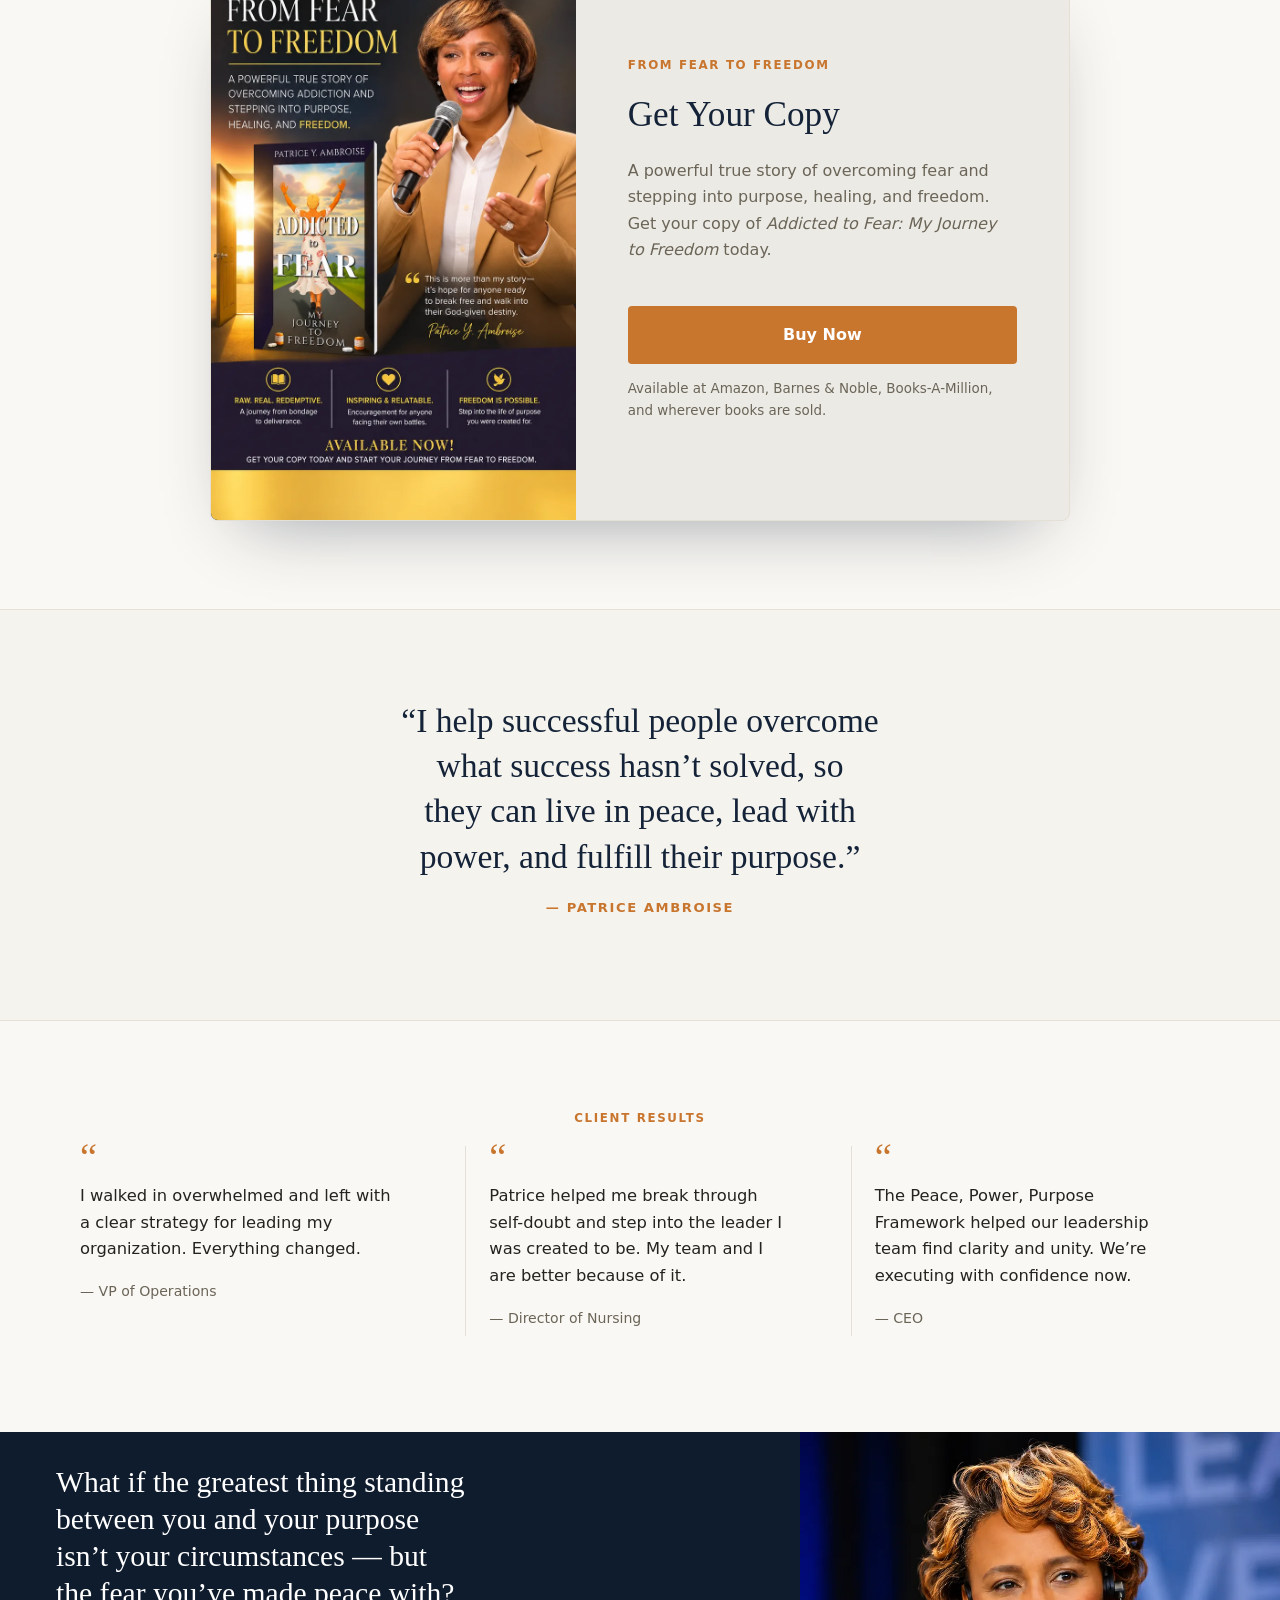
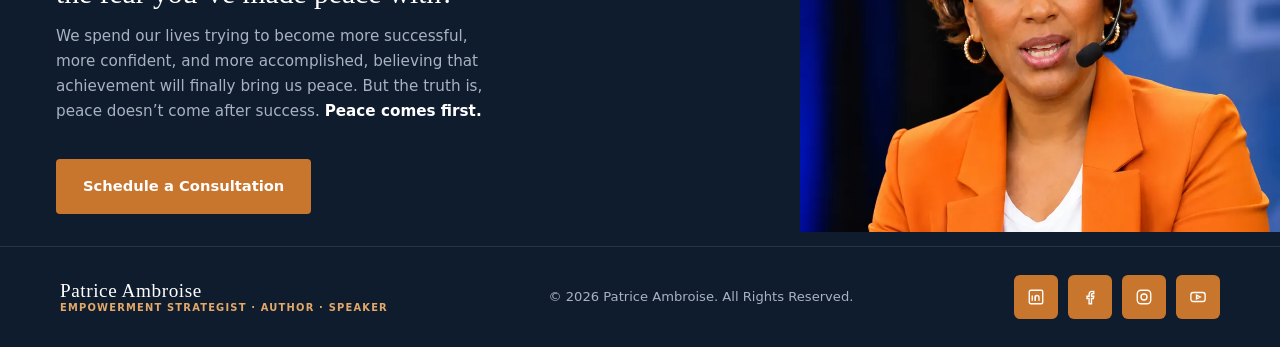
==== commit 8b39c70c: "Replace headset photo with new version New headset photo on the Speaking hero and every page's closi" ====
--- a/index.html
+++ b/index.html
@@ -300,7 +300,7 @@
         <a class="btn btn-orange" href="contact.html">Schedule a Consultation</a>
       </div>
       <div class="final-photo">
-        <picture><source srcset="img/web/cta.webp" type="image/webp"><img src="img/web/cta.jpg" alt="Patrice Ambroise speaking on stage" width="900" height="1125" loading="lazy" decoding="async" /></picture>
+        <picture><source srcset="img/web/headset.webp" type="image/webp"><img src="img/web/headset.jpg" alt="Patrice Ambroise speaking on stage" width="900" height="1125" loading="lazy" decoding="async" /></picture>
       </div>
     </div>
   </section>
--- a/assets/css/site.css
+++ b/assets/css/site.css
@@ -650,7 +650,7 @@
   /* Phones/tablets: photo becomes a short banner strip, spacing tightened */
   .final-photo{display:block;aspect-ratio:auto;height:150px;}
   .final-photo img{object-position:center 15%;}
-  .final-photo img[src*="cta"]{object-position:center 26%;}
+  .final-photo img[src*="headset"]{object-position:center 26%;}
   .final-copy{padding:36px 20px;}
 }
 @media(min-width:700px) and (max-width:899px){
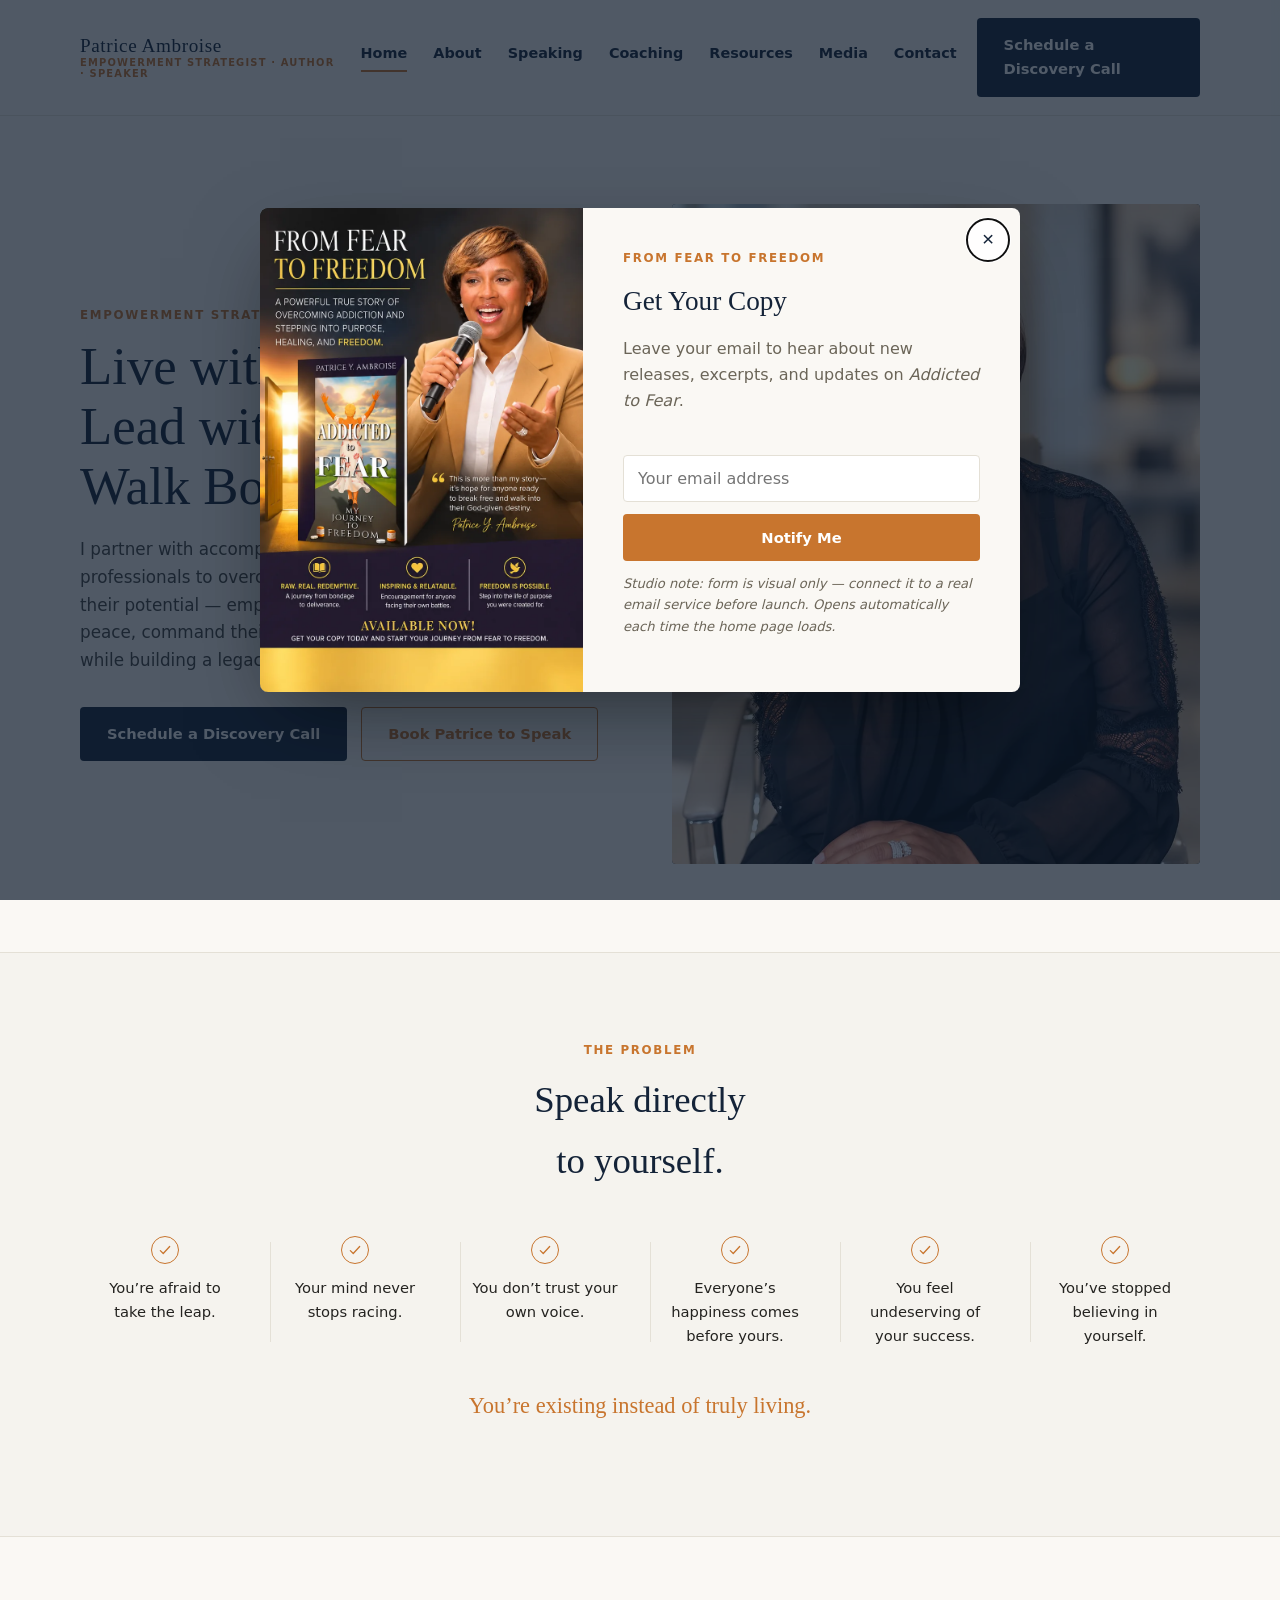
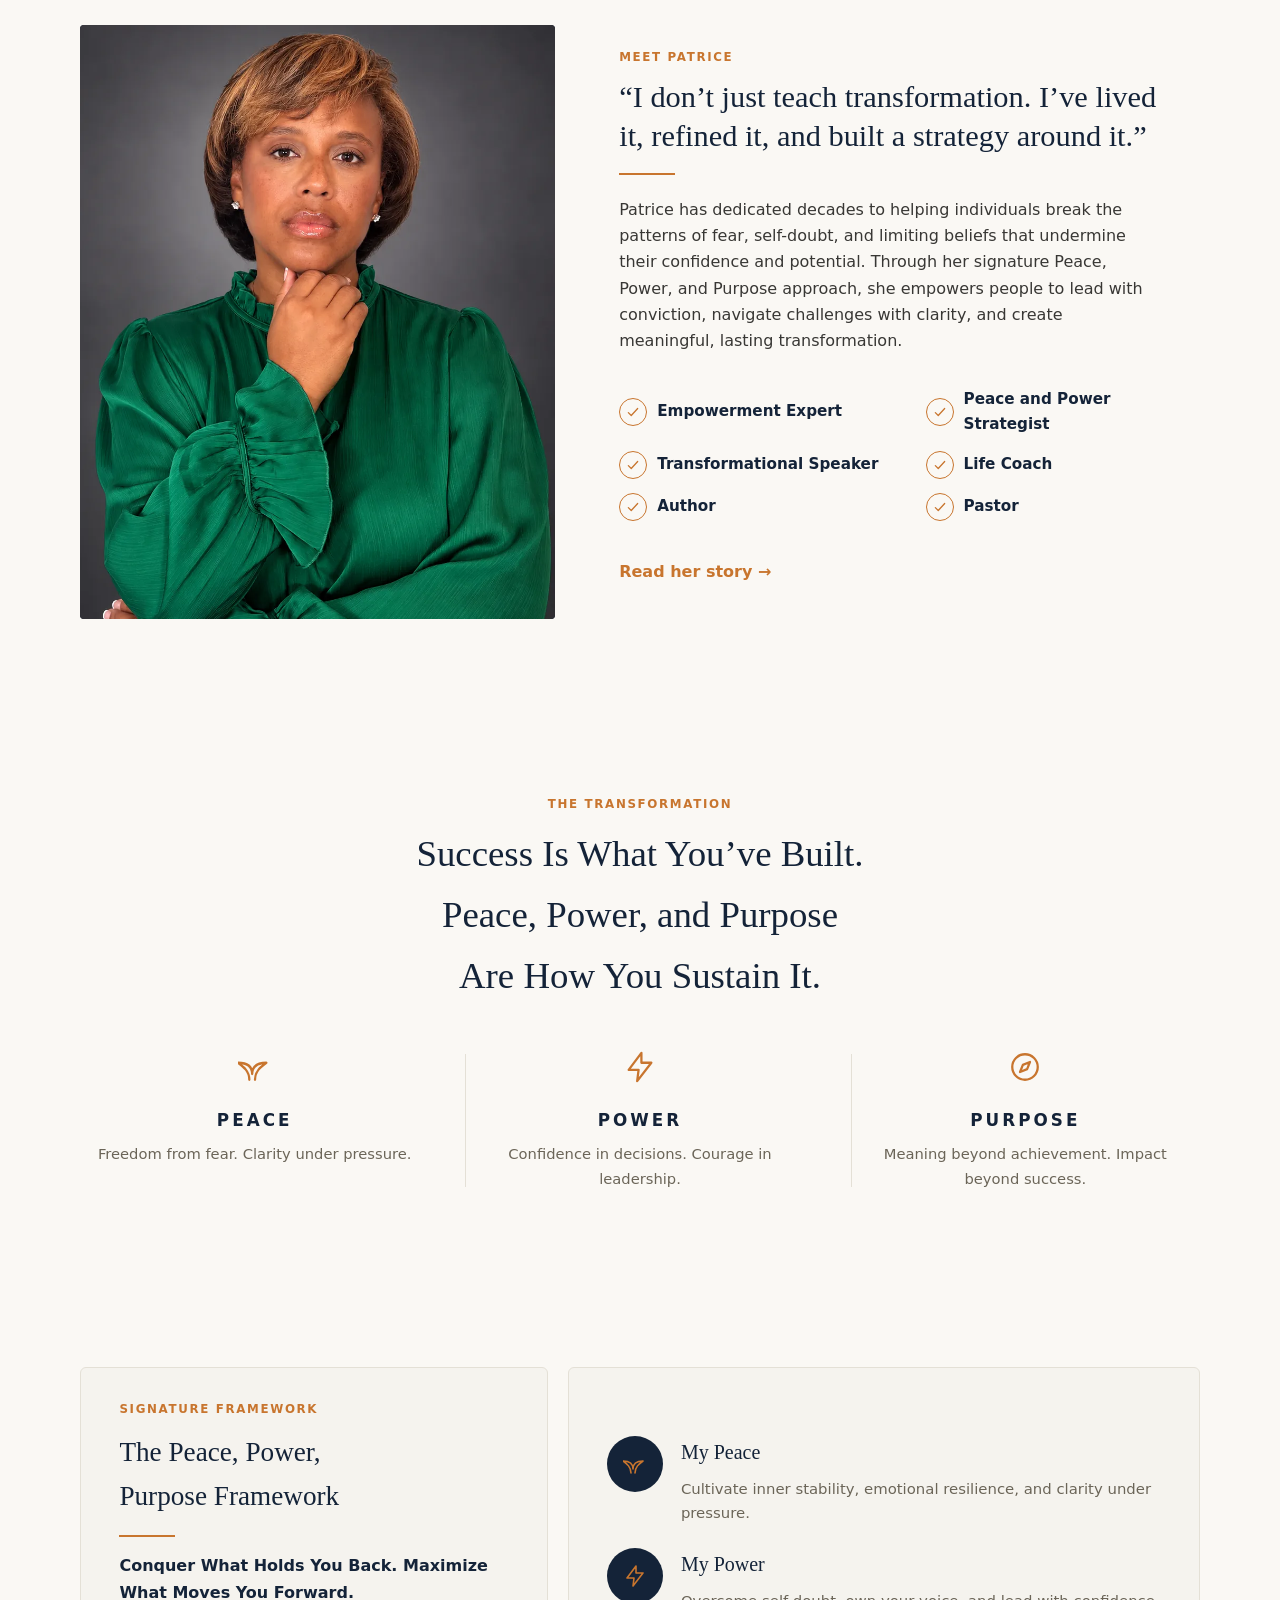
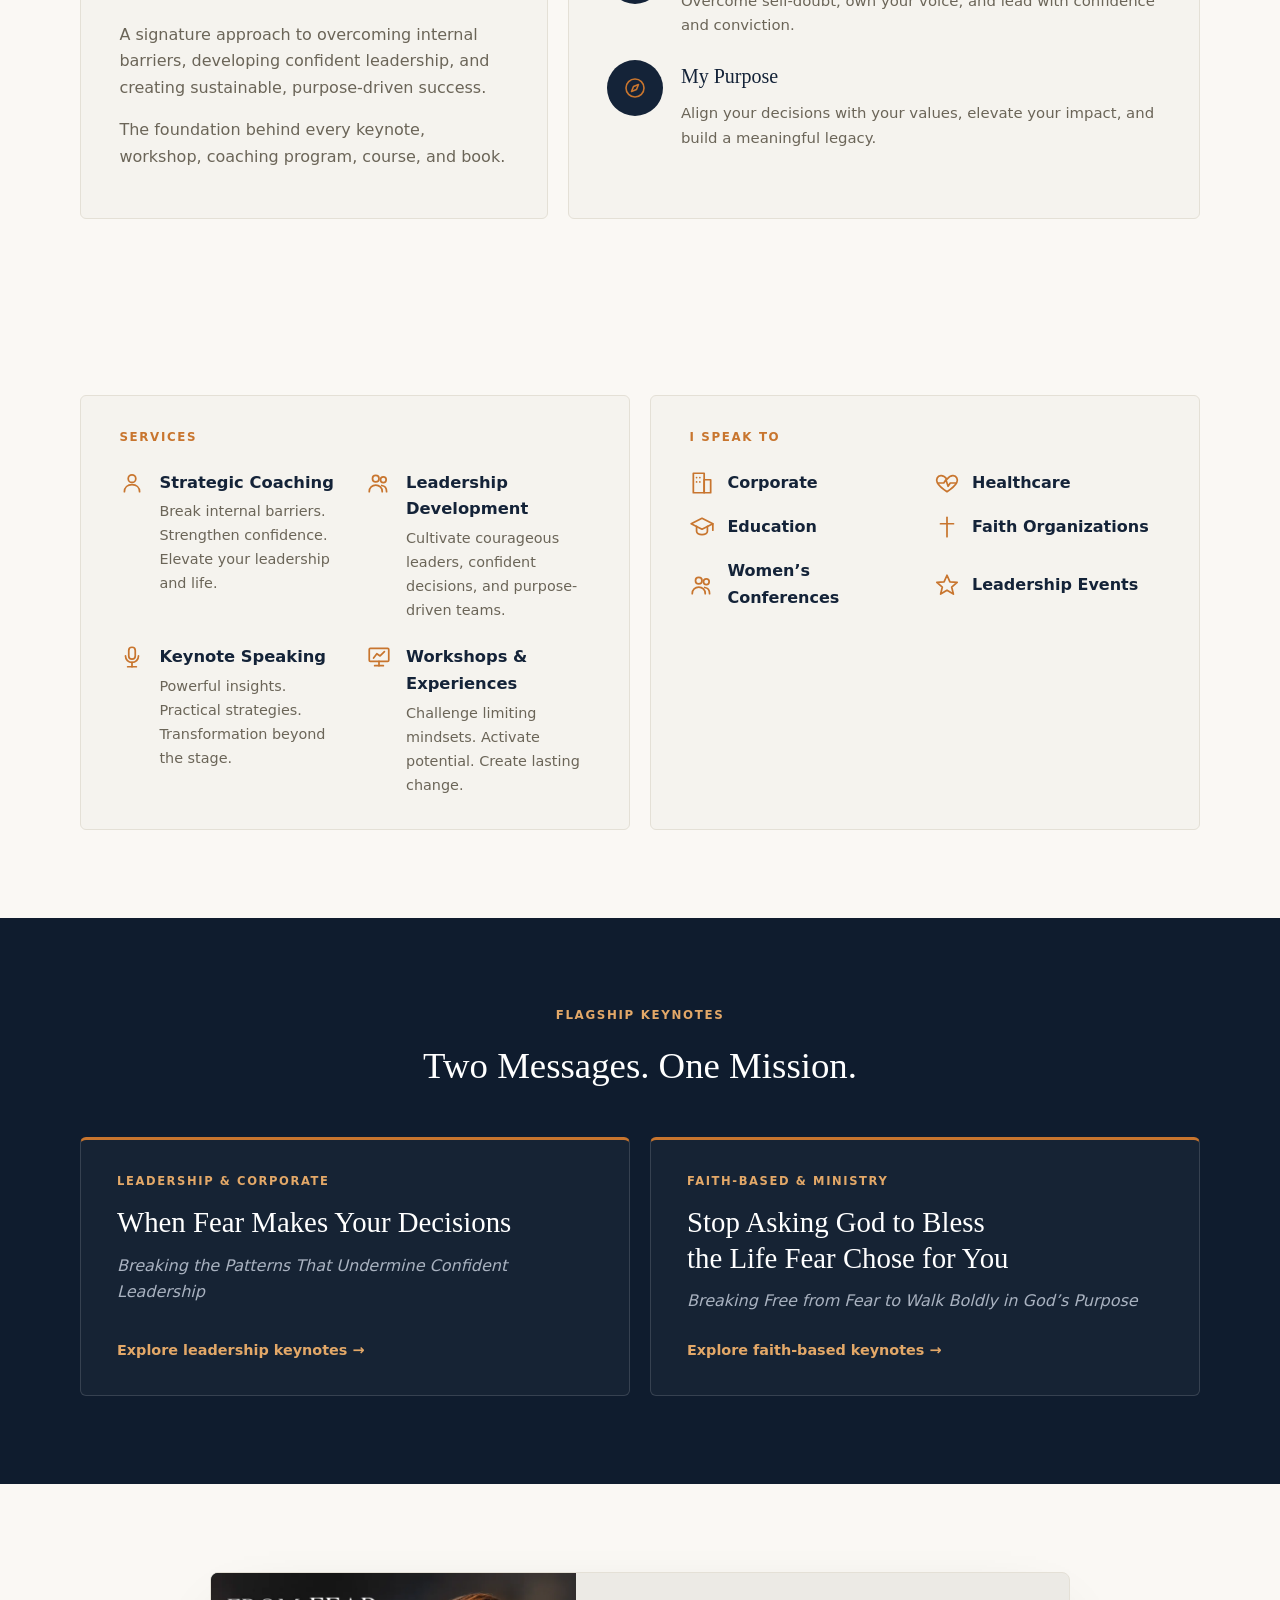
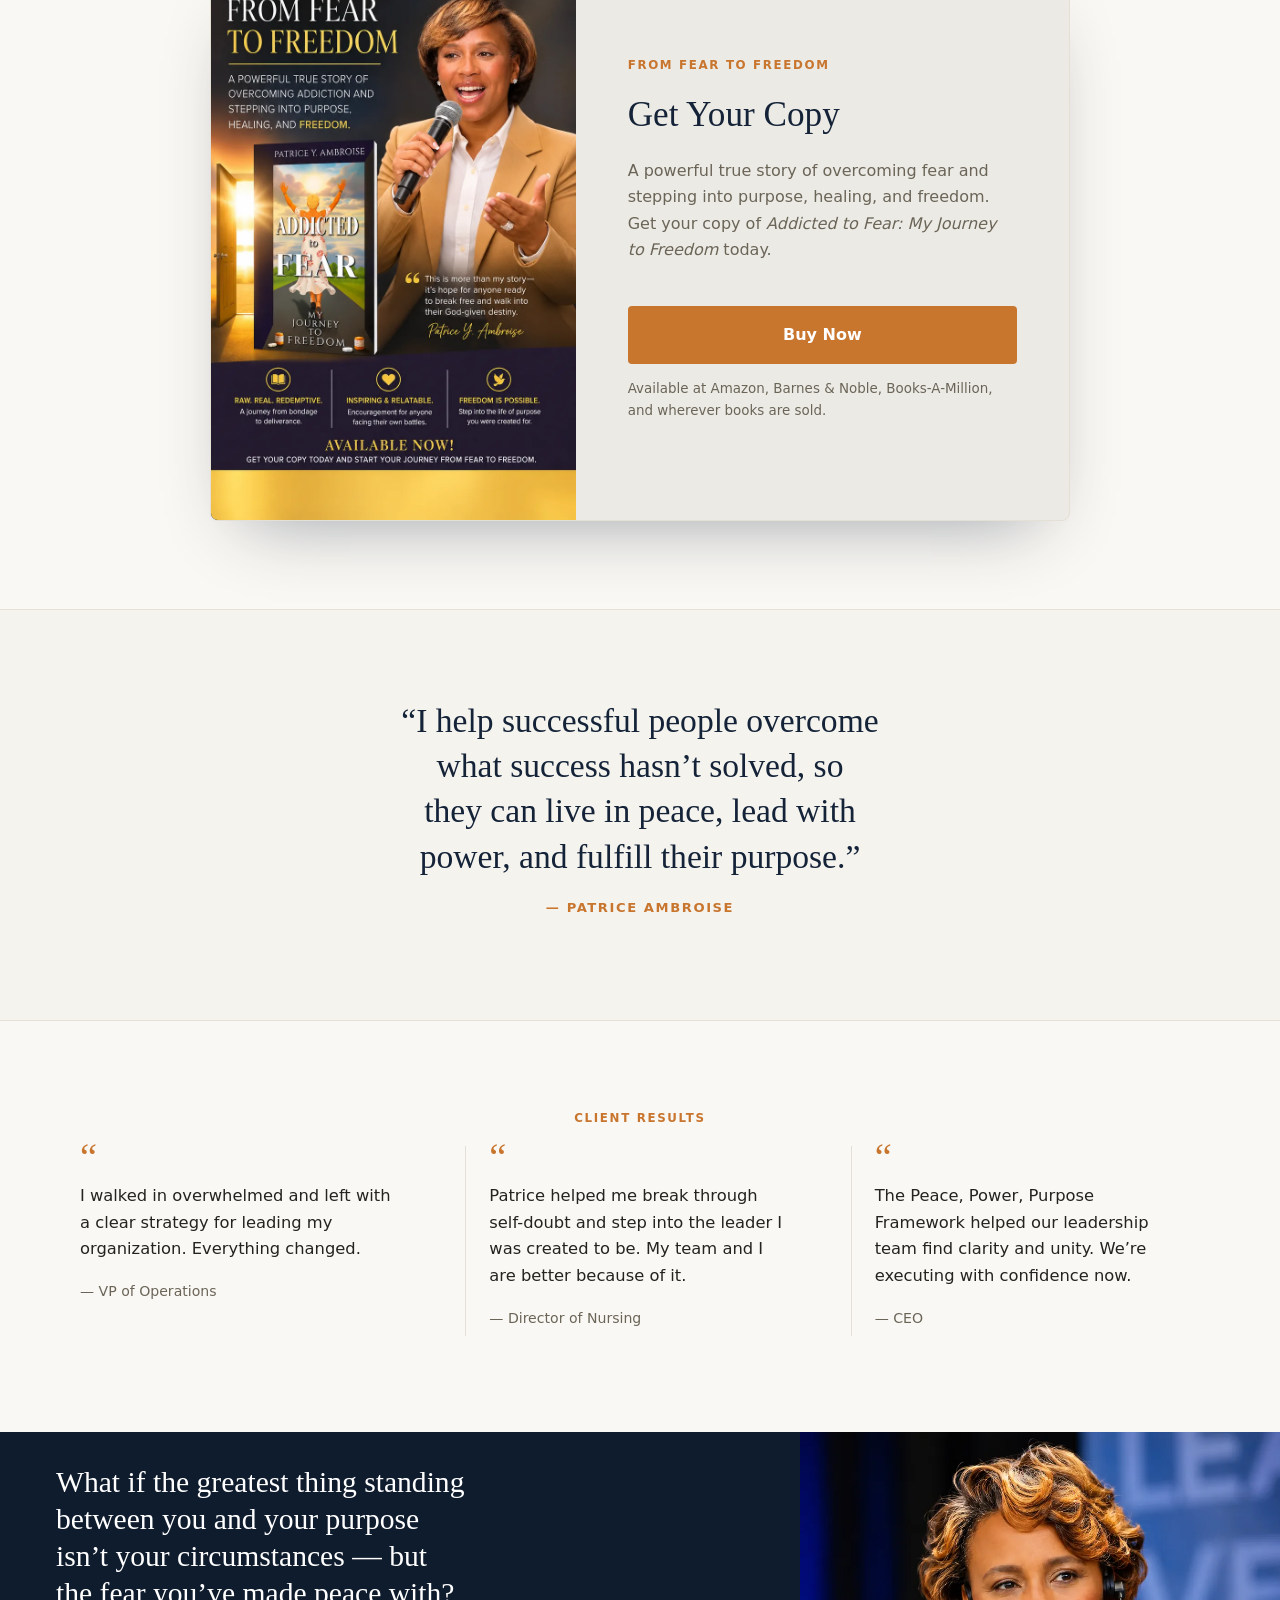
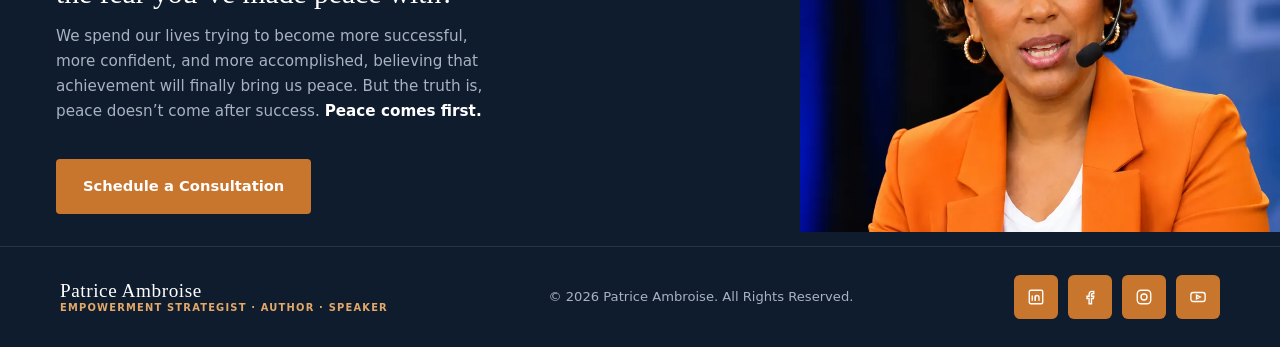
==== commit 8a9e4a33: "Always open the book popup on the home page The "Get Your Copy" popup now opens 1.2s after every hom" ====
--- a/index.html
+++ b/index.html
@@ -334,7 +334,7 @@
         <input type="email" placeholder="Your email address" disabled />
         <button type="button" class="btn btn-orange" disabled>Notify Me</button>
       </form>
-      <p class="placeholder-note modal-fine">Studio note: form is visual only &mdash; connect it to a real email service before launch. Auto-opens once per browser session (first visit, or after the pa_modal_seen session cookie is cleared).</p>
+      <p class="placeholder-note modal-fine">Studio note: form is visual only &mdash; connect it to a real email service before launch. Opens automatically each time the home page loads.</p>
     </div>
   </div>
 </div>
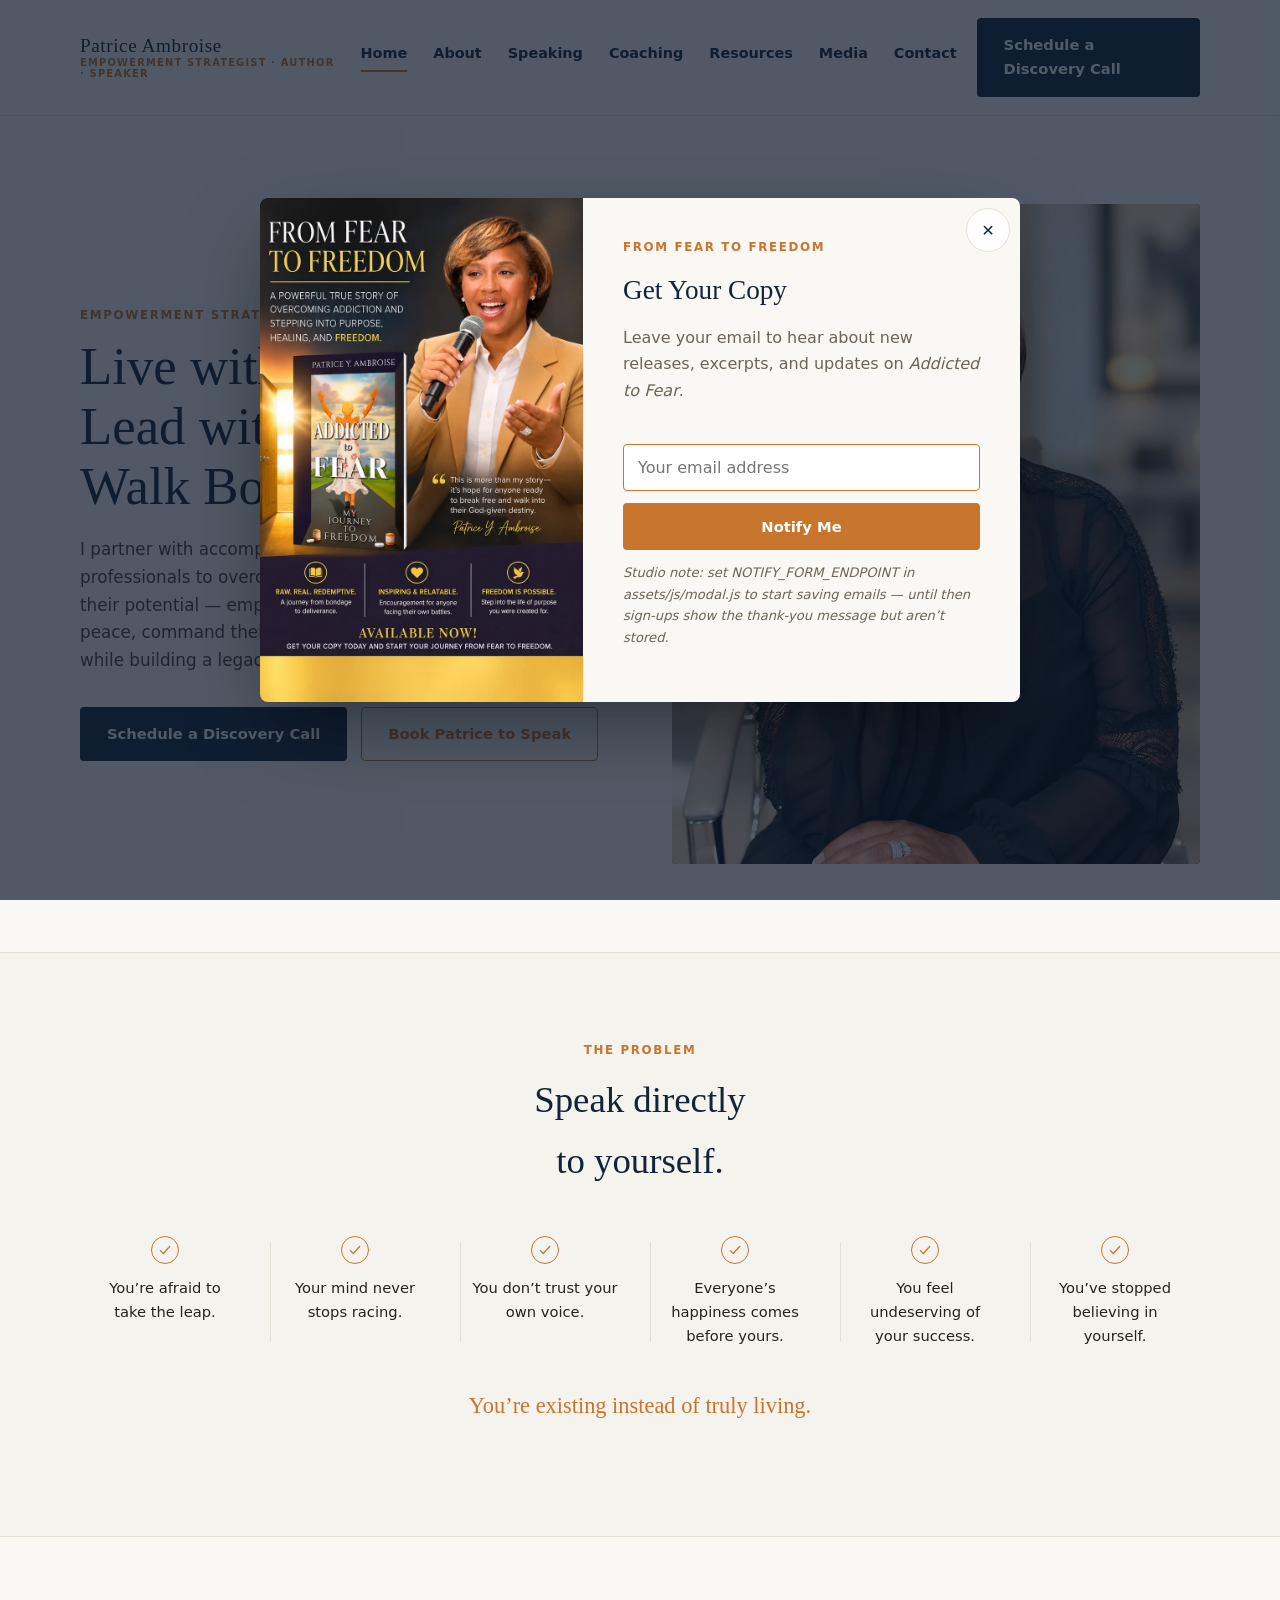
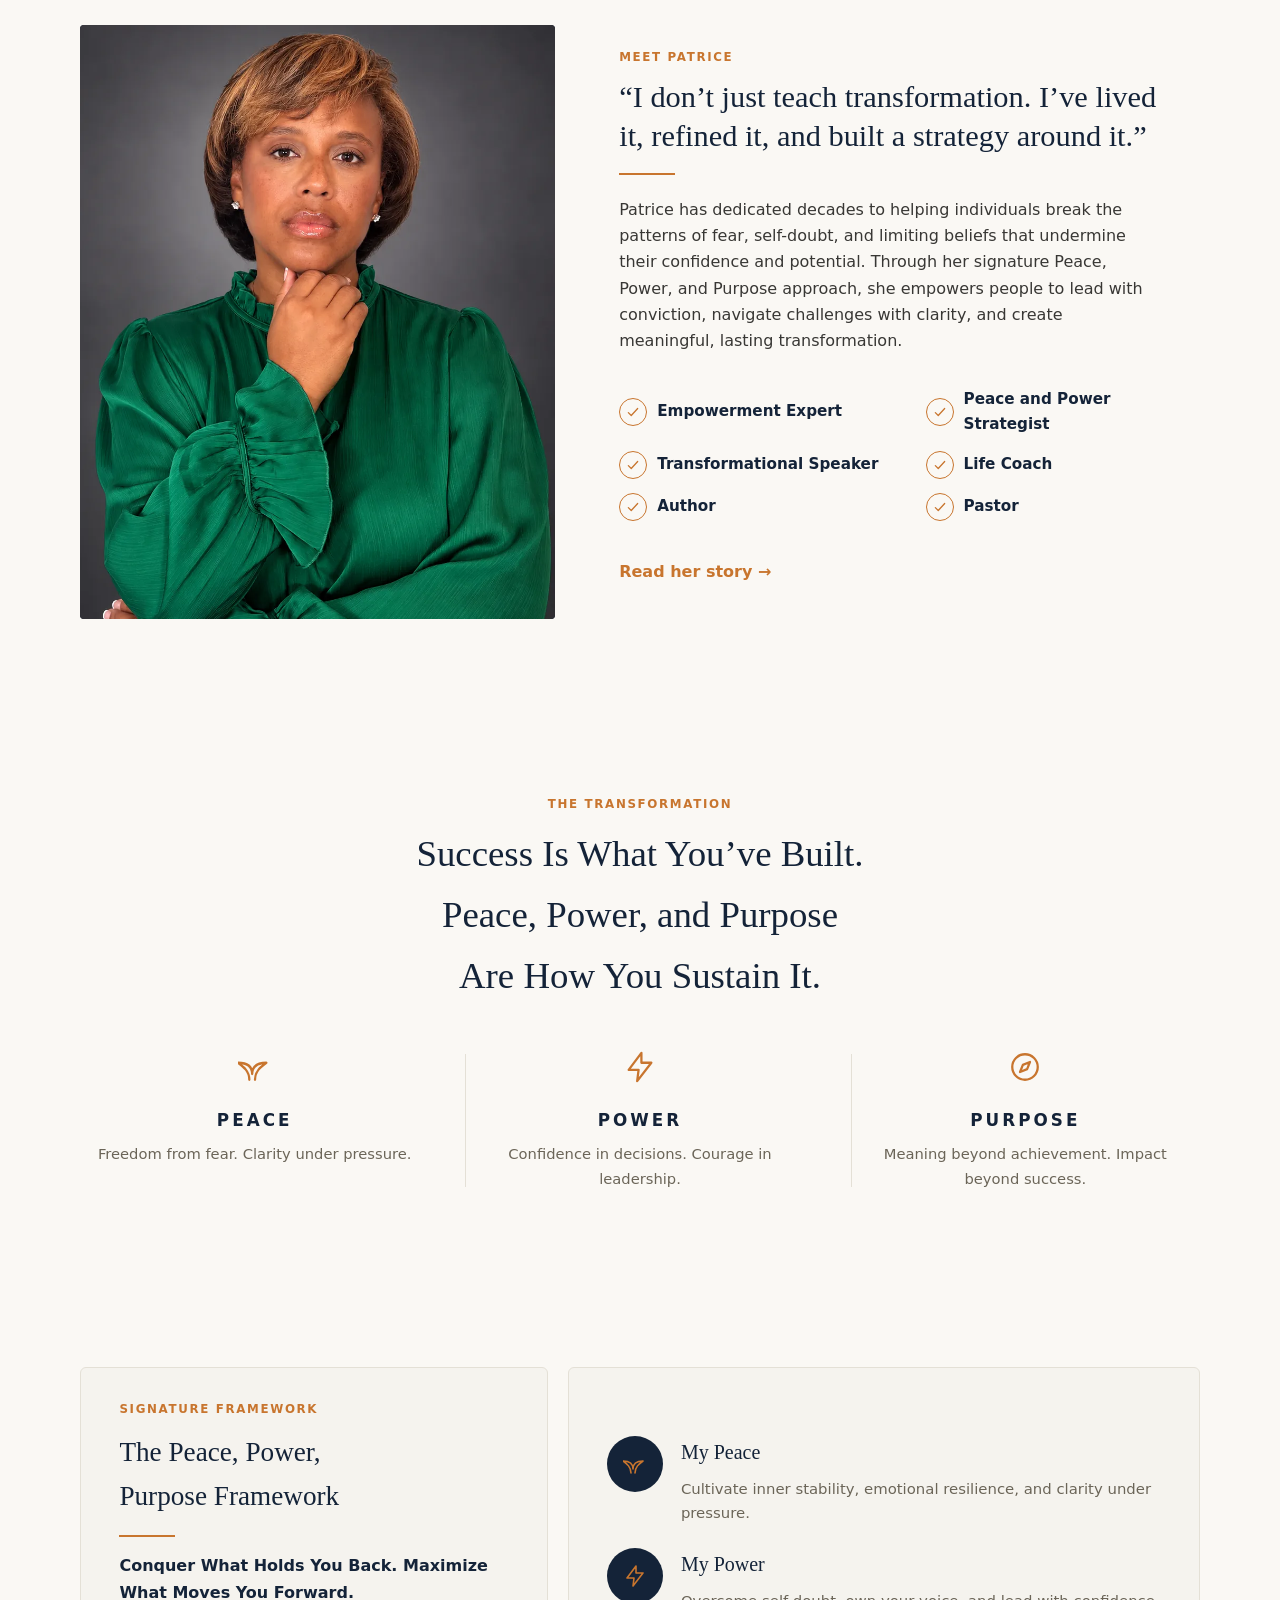
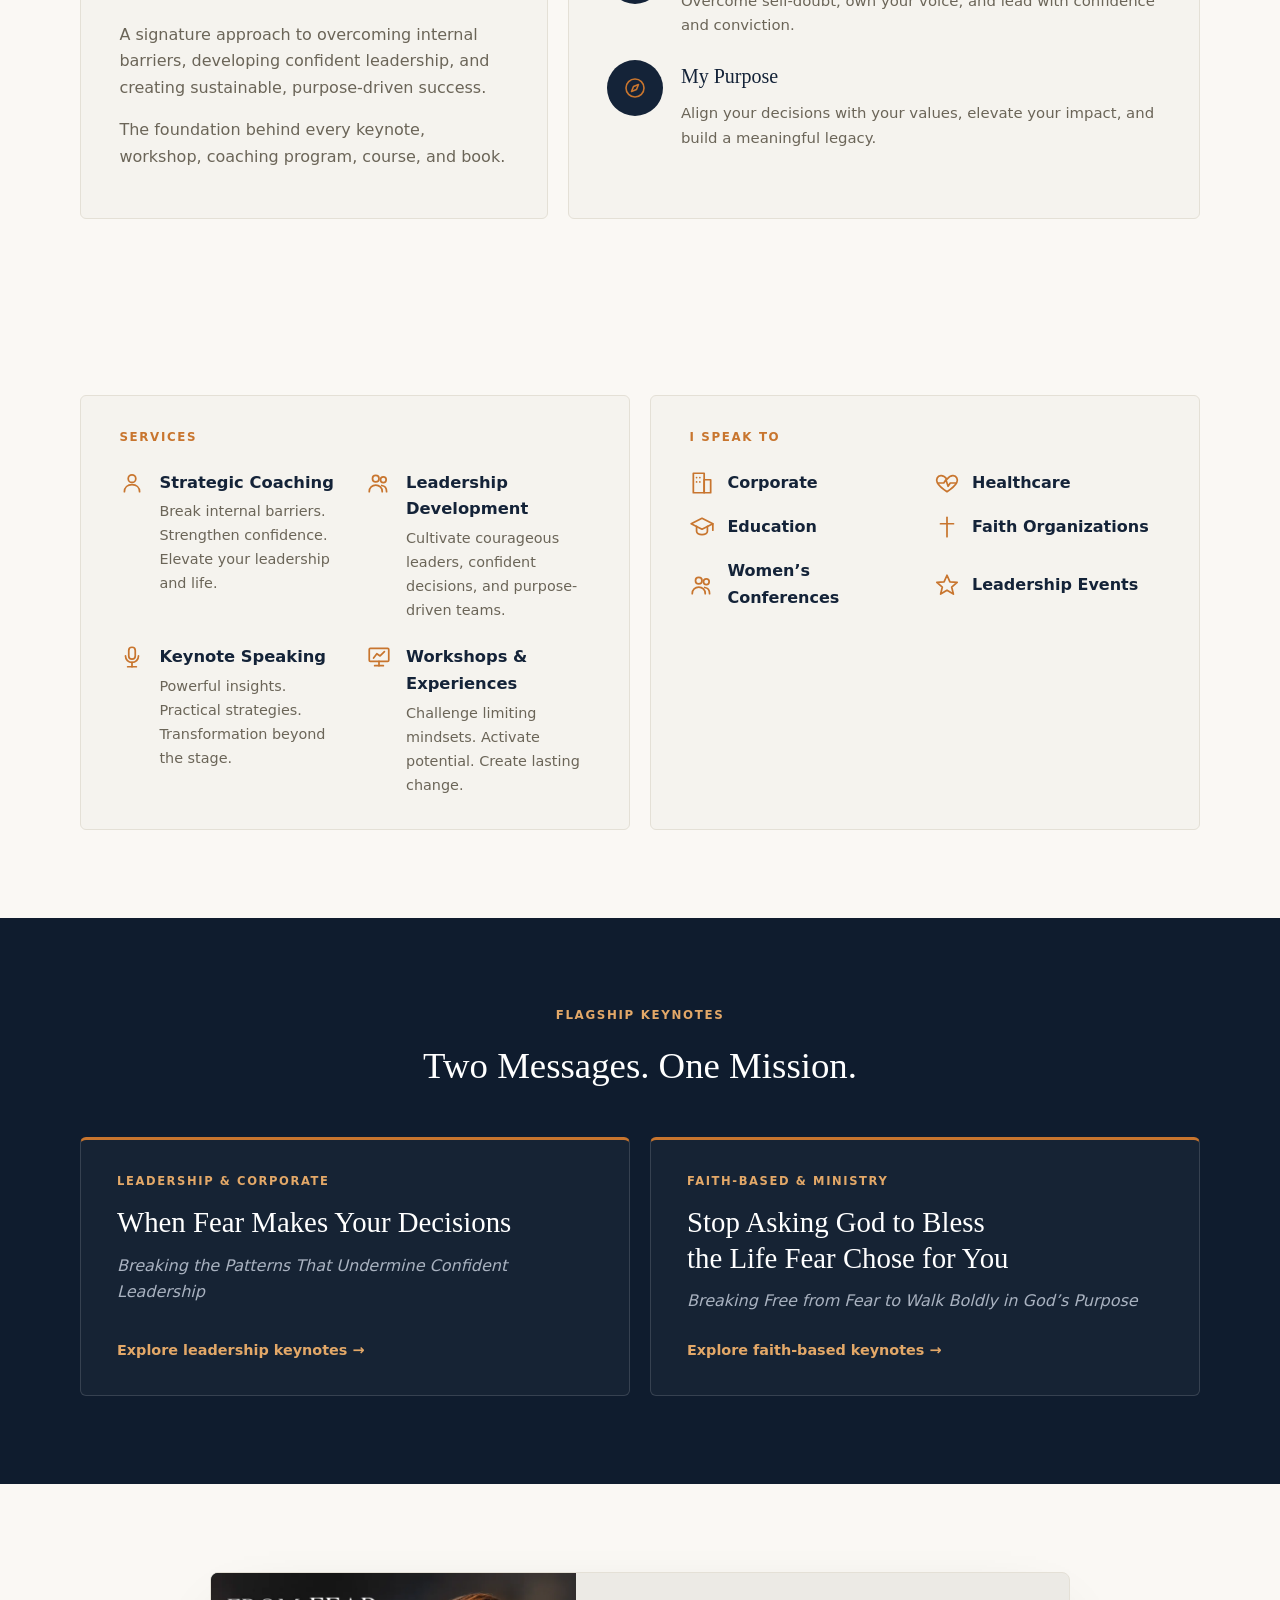
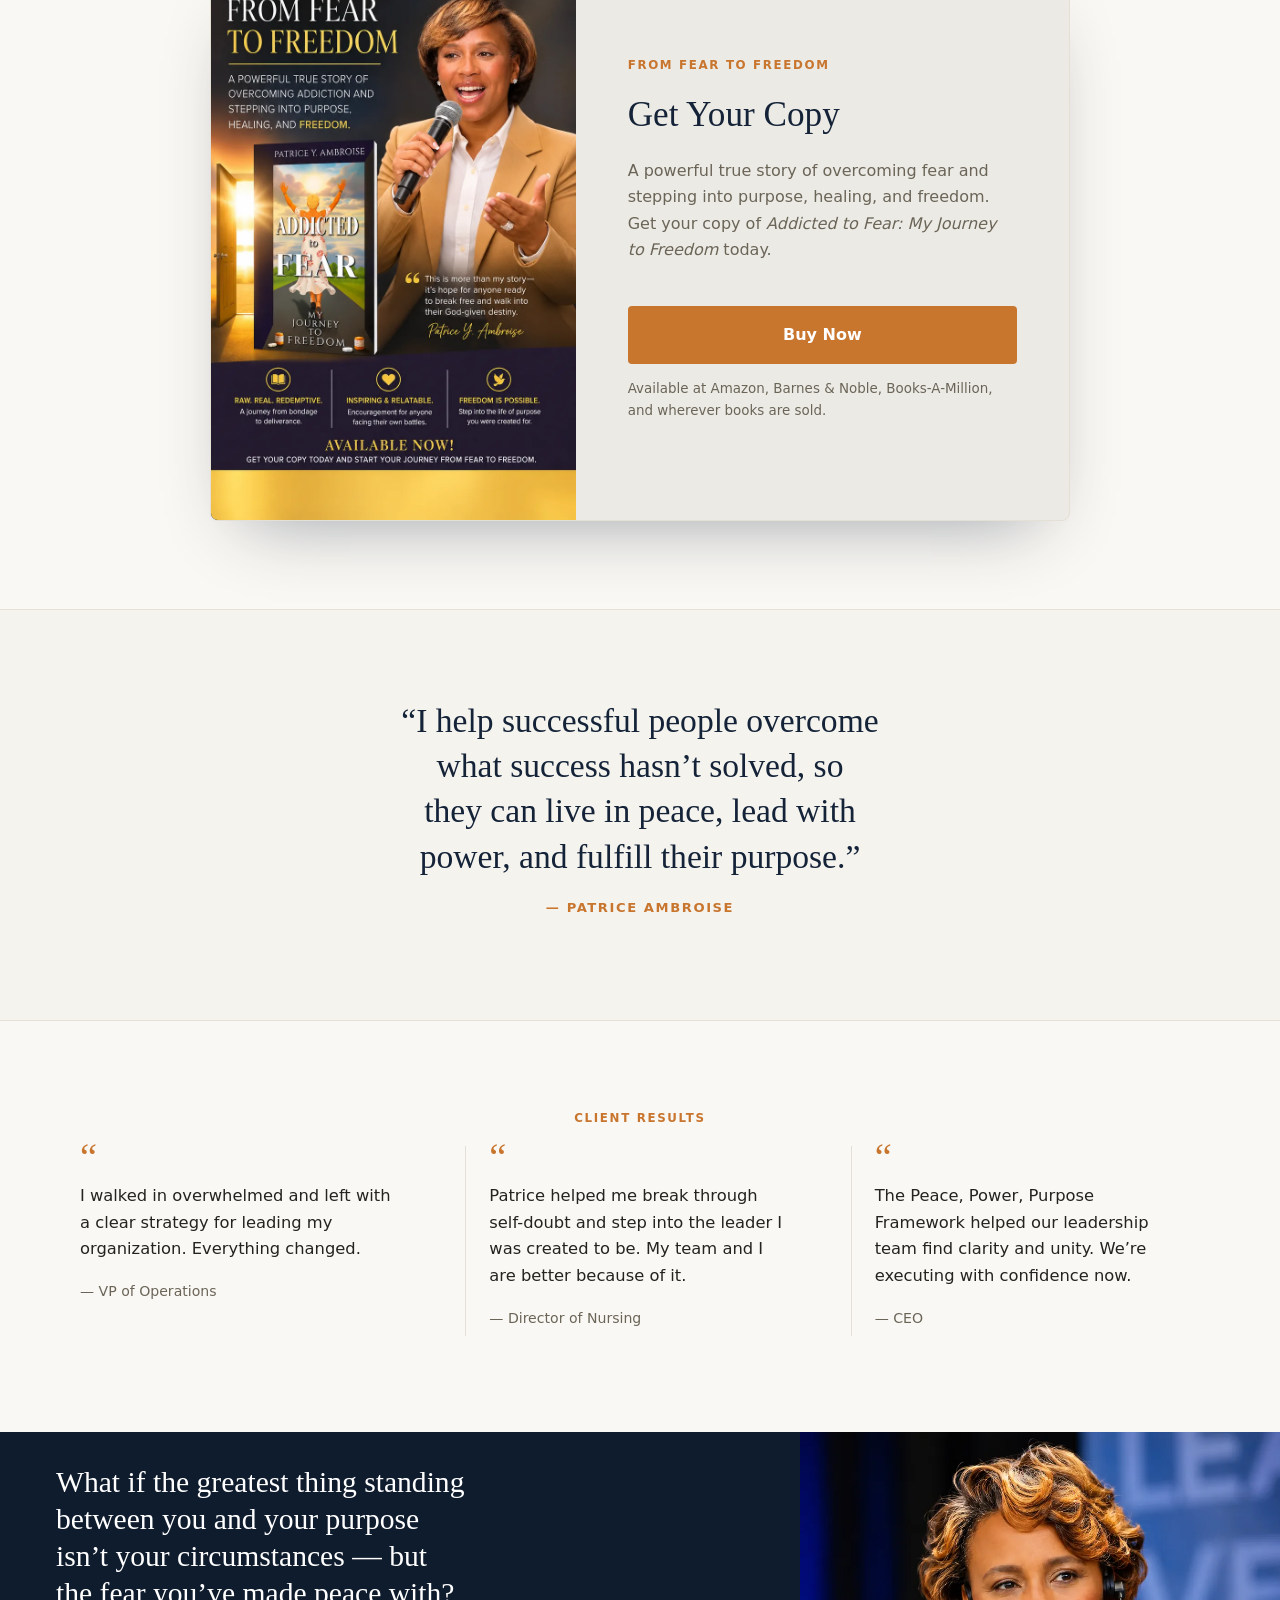
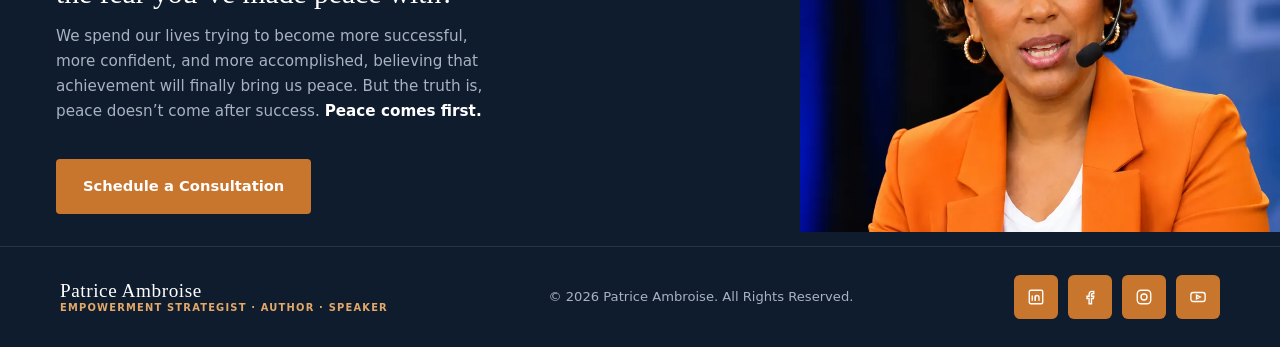
==== commit 402f567a: "Home page modal: enable email sign-up form Remove disabled attributes from the Notify Me input/butto" ====
--- a/index.html
+++ b/index.html
@@ -330,11 +330,14 @@
       <span class="eyebrow">From Fear to Freedom</span>
       <h2 id="book-modal-title">Get Your Copy</h2>
       <p class="lede">Leave your email to hear about new releases, excerpts, and updates on <em>Addicted to Fear</em>.</p>
-      <form class="modal-form" onsubmit="return false;">
-        <input type="email" placeholder="Your email address" disabled />
-        <button type="button" class="btn btn-orange" disabled>Notify Me</button>
+      <form class="modal-form" data-notify-form novalidate>
+        <label class="sr-only" for="book-modal-email">Email address</label>
+        <input id="book-modal-email" name="email" type="email" placeholder="Your email address" autocomplete="email" required />
+        <button type="submit" class="btn btn-orange">Notify Me</button>
       </form>
-      <p class="placeholder-note modal-fine">Studio note: form is visual only &mdash; connect it to a real email service before launch. Opens automatically each time the home page loads.</p>
+      <p class="form-error" data-notify-error hidden>Something went wrong. Please try again in a moment.</p>
+      <p class="modal-fine" data-notify-done hidden><strong>Thank you!</strong> You&rsquo;re on the list &mdash; we&rsquo;ll be in touch with updates on <em>Addicted to Fear</em>.</p>
+      <p class="placeholder-note modal-fine">Studio note: set NOTIFY_FORM_ENDPOINT in assets/js/modal.js to start saving emails &mdash; until then sign-ups show the thank-you message but aren&rsquo;t stored.</p>
     </div>
   </div>
 </div>
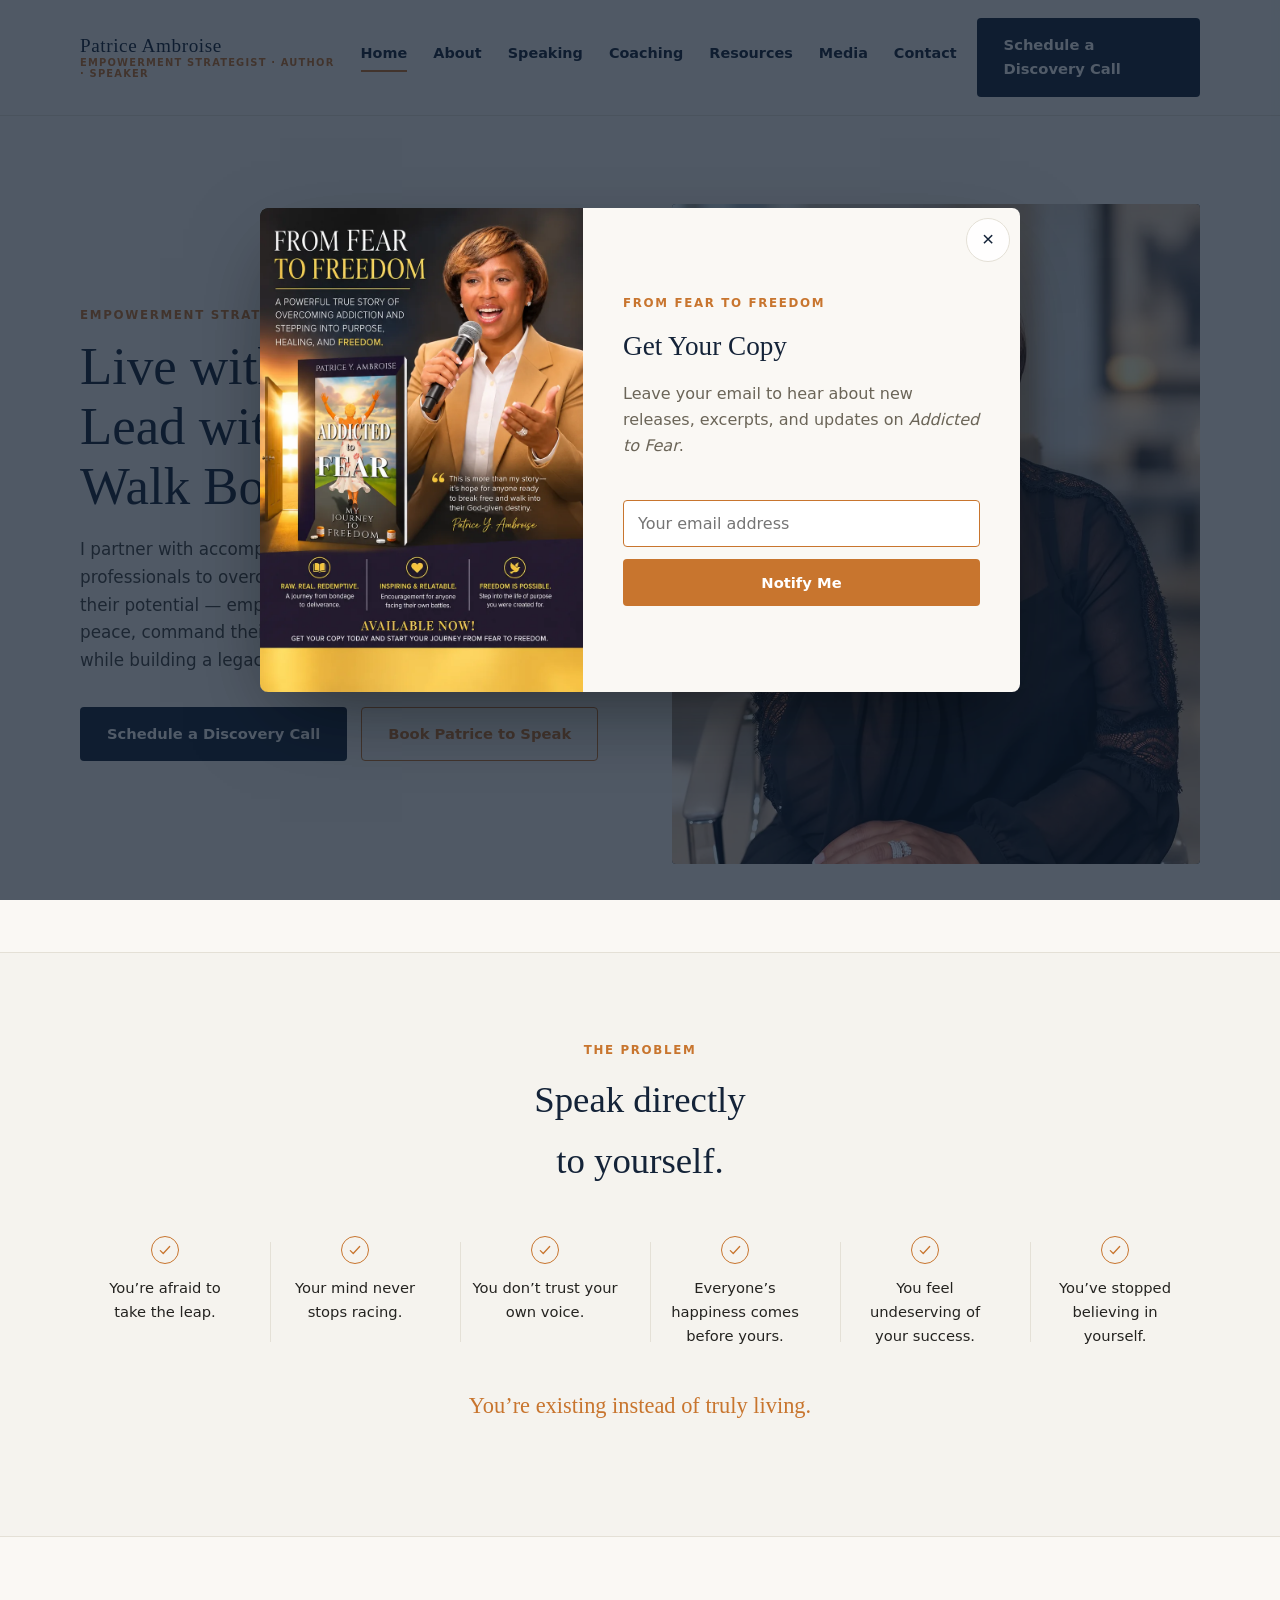
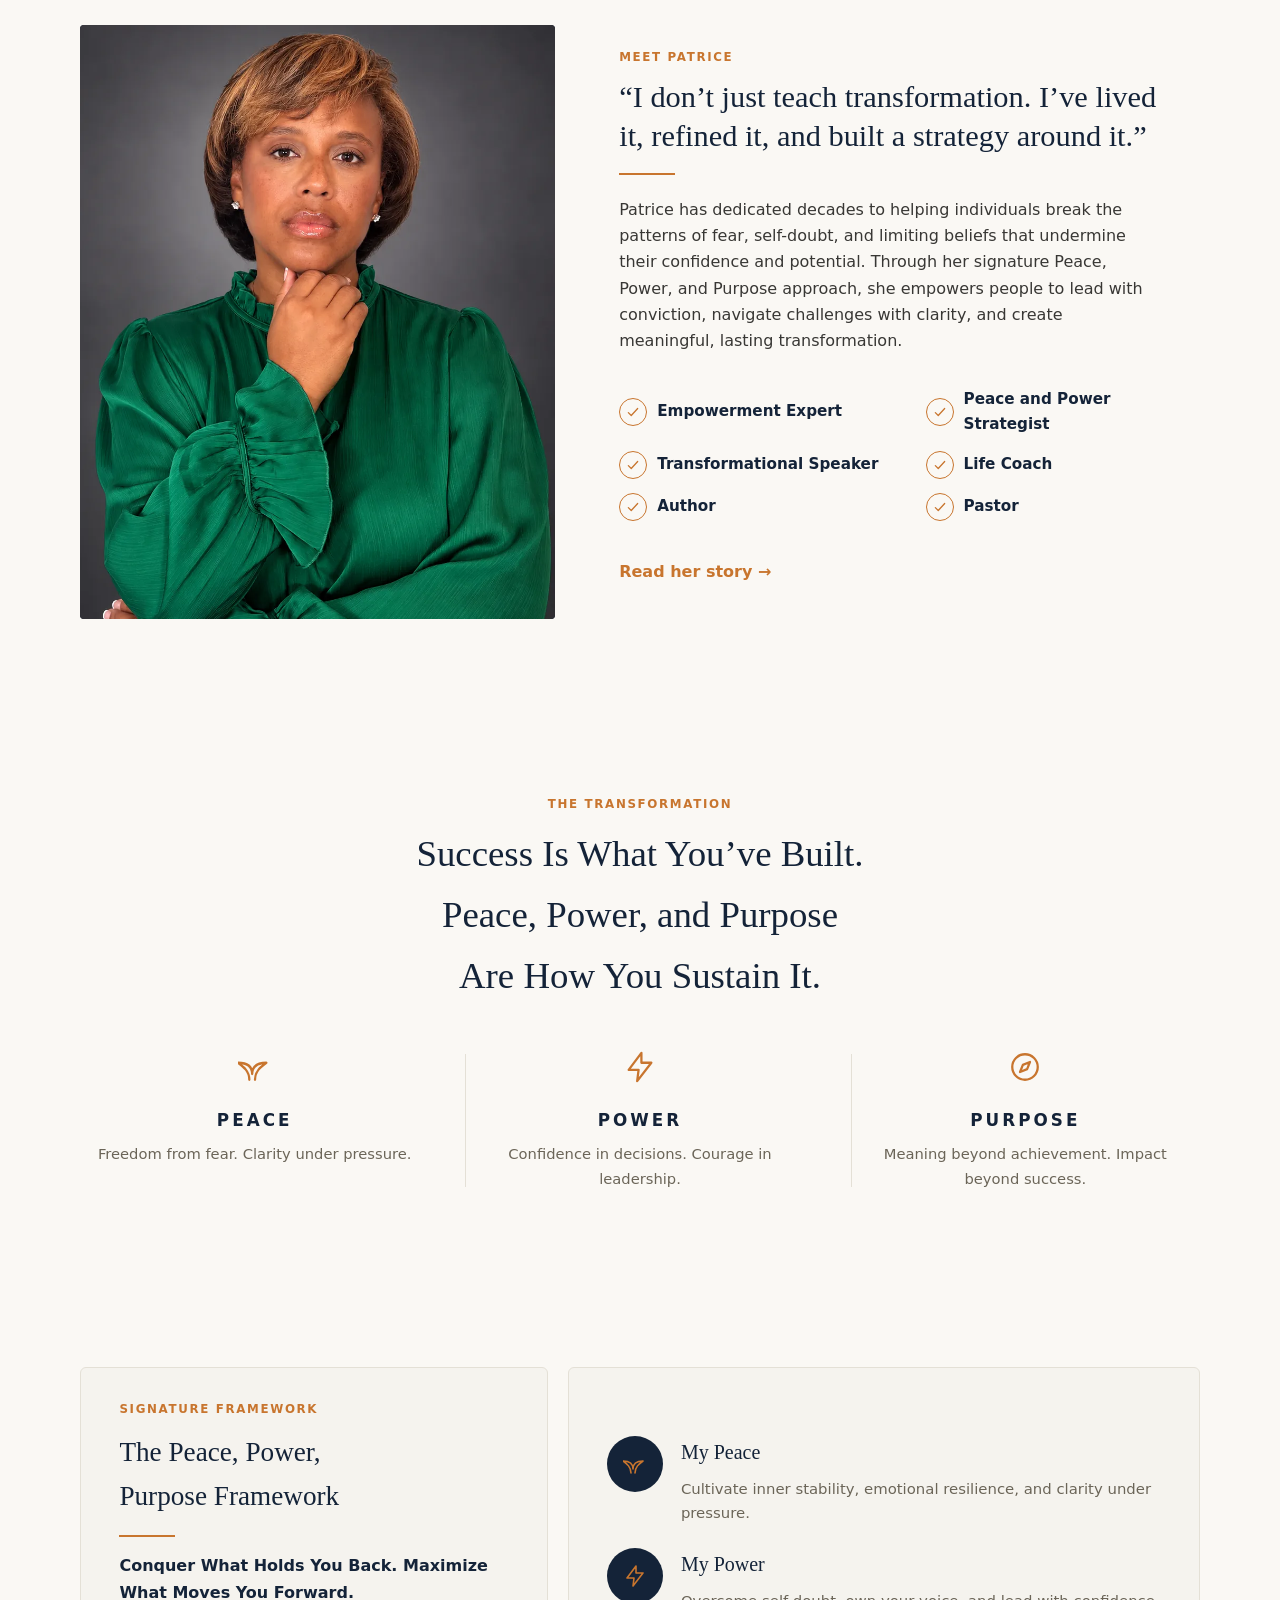
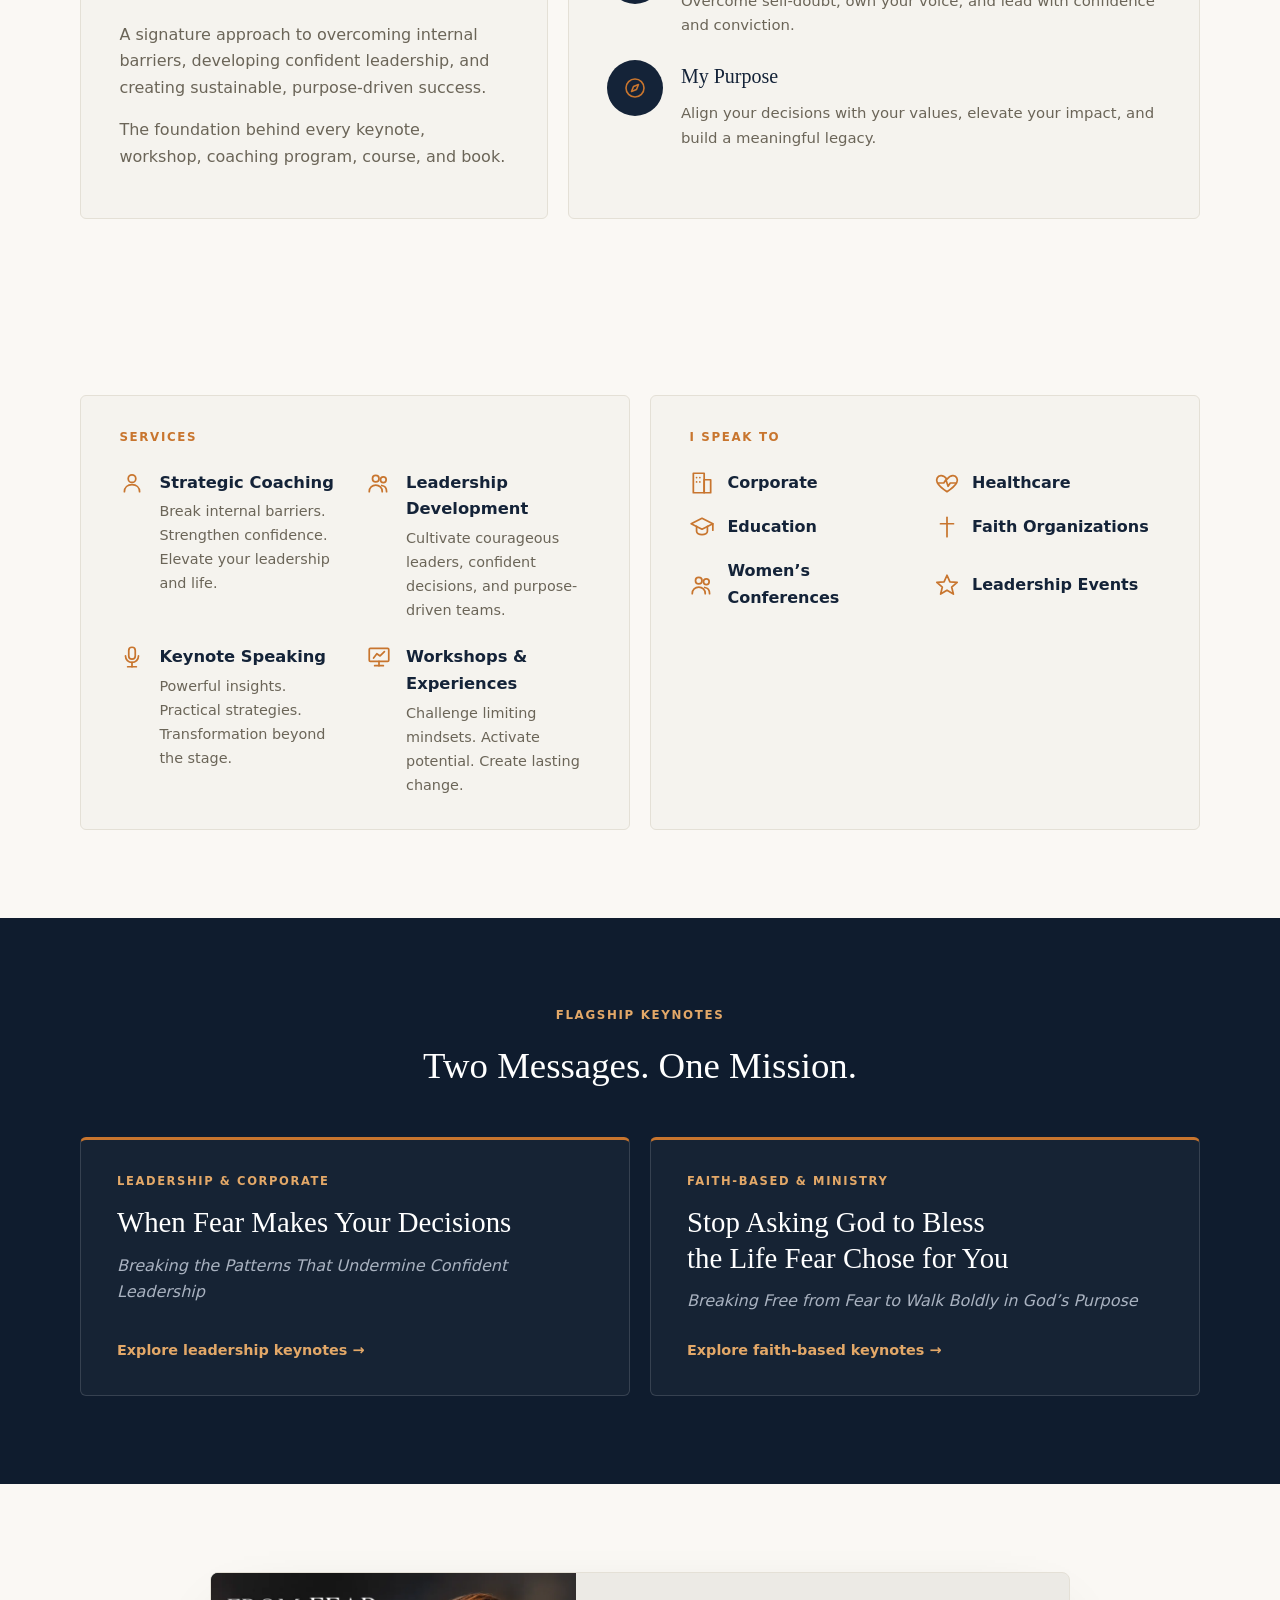
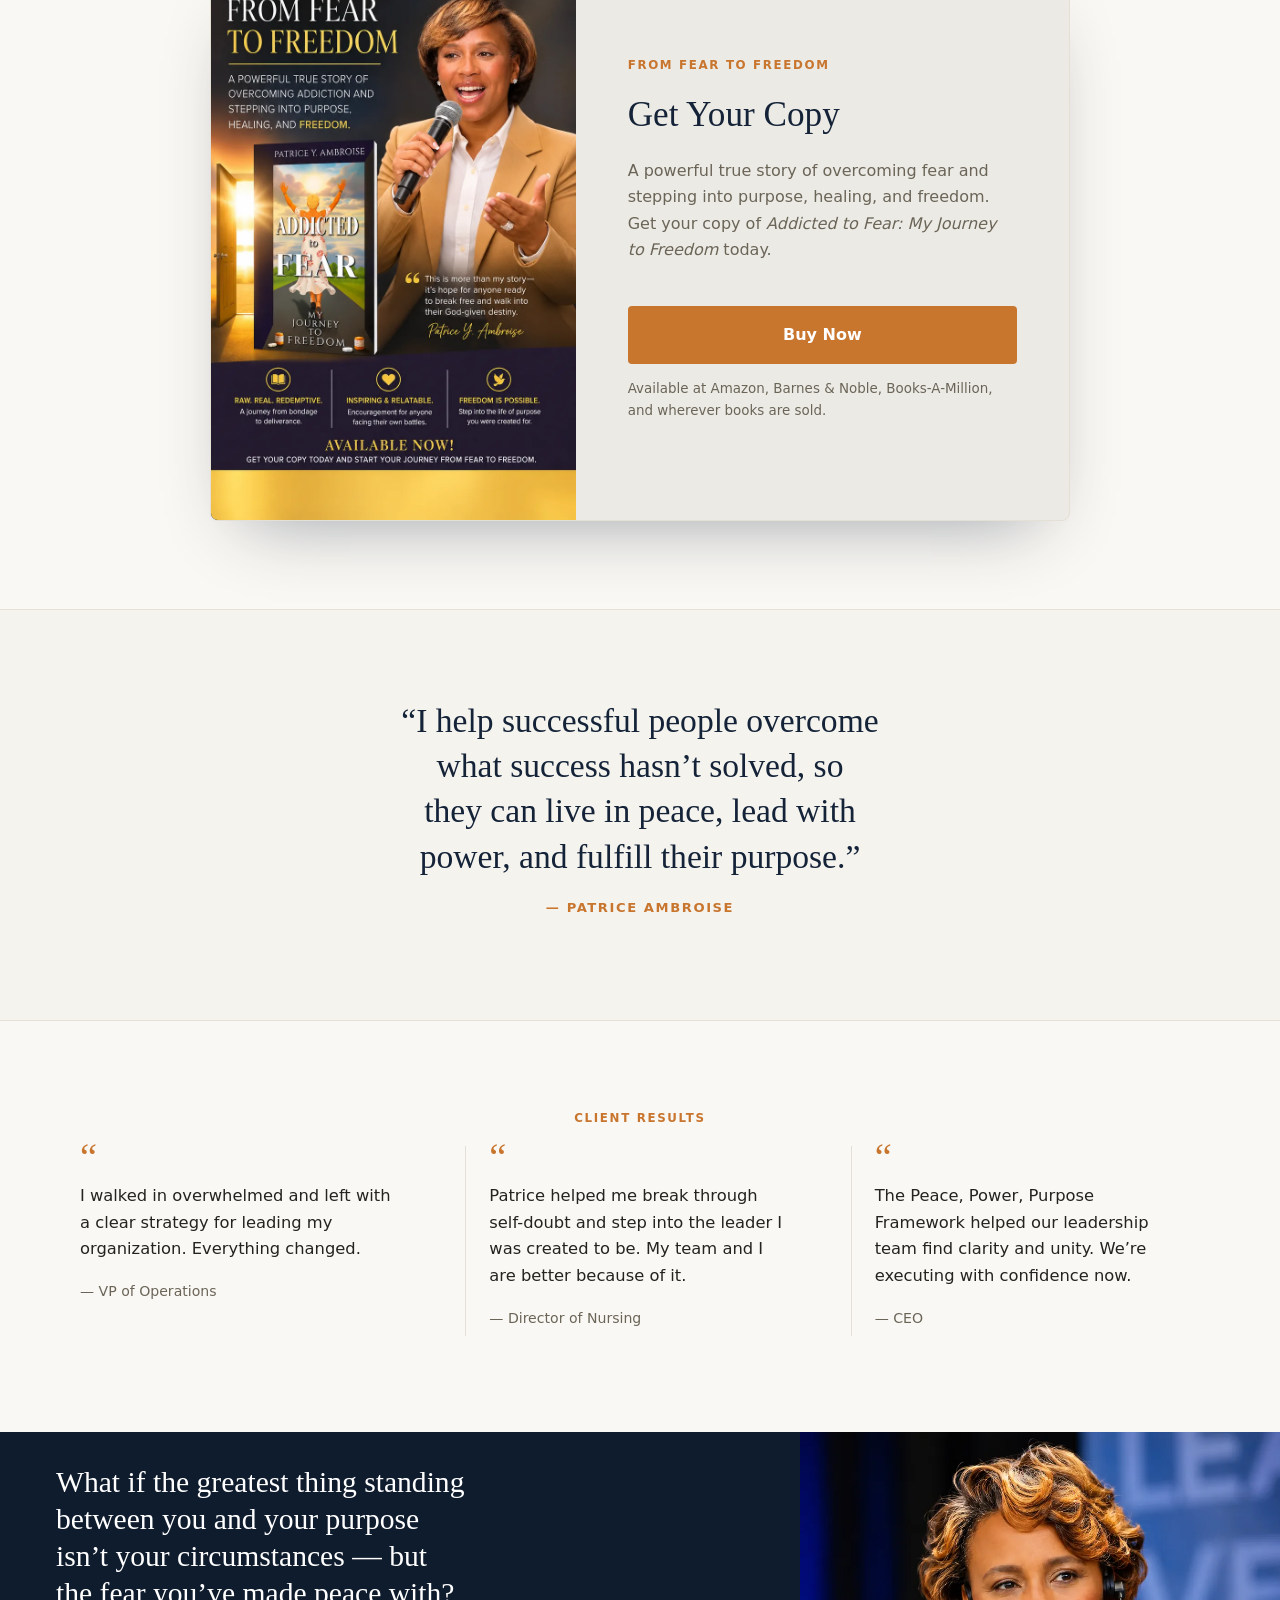
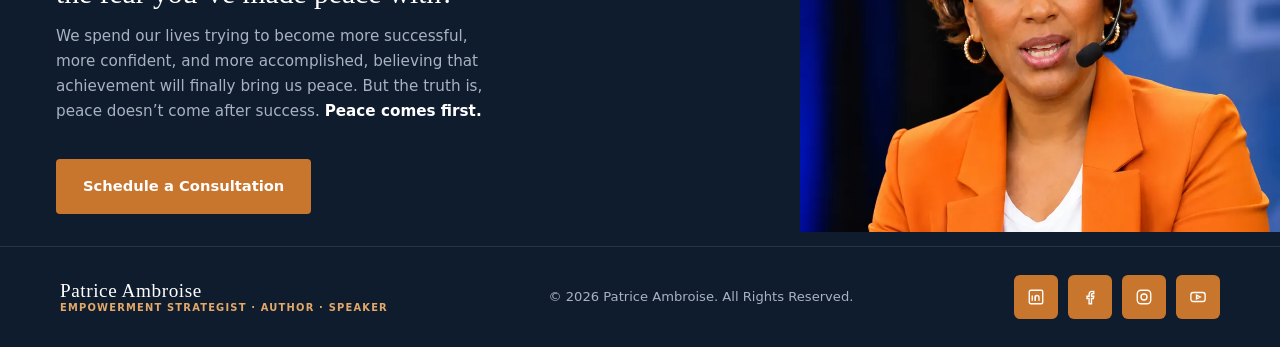
==== commit cd53a9b3: "Save email sign-ups to Google Sheet via Apps Script Home page modal and Resources guide form now POS" ====
--- a/index.html
+++ b/index.html
@@ -330,14 +330,14 @@
       <span class="eyebrow">From Fear to Freedom</span>
       <h2 id="book-modal-title">Get Your Copy</h2>
       <p class="lede">Leave your email to hear about new releases, excerpts, and updates on <em>Addicted to Fear</em>.</p>
-      <form class="modal-form" data-notify-form novalidate>
+      <form class="modal-form" data-notify-form data-notify-source="Addicted to Fear - home page modal" novalidate>
+        <input type="text" name="website" tabindex="-1" autocomplete="off" aria-hidden="true" style="position:absolute;left:-9999px;width:1px;height:1px;opacity:0;" />
         <label class="sr-only" for="book-modal-email">Email address</label>
         <input id="book-modal-email" name="email" type="email" placeholder="Your email address" autocomplete="email" required />
         <button type="submit" class="btn btn-orange">Notify Me</button>
       </form>
       <p class="form-error" data-notify-error hidden>Something went wrong. Please try again in a moment.</p>
       <p class="modal-fine" data-notify-done hidden><strong>Thank you!</strong> You&rsquo;re on the list &mdash; we&rsquo;ll be in touch with updates on <em>Addicted to Fear</em>.</p>
-      <p class="placeholder-note modal-fine">Studio note: set NOTIFY_FORM_ENDPOINT in assets/js/modal.js to start saving emails &mdash; until then sign-ups show the thank-you message but aren&rsquo;t stored.</p>
     </div>
   </div>
 </div>
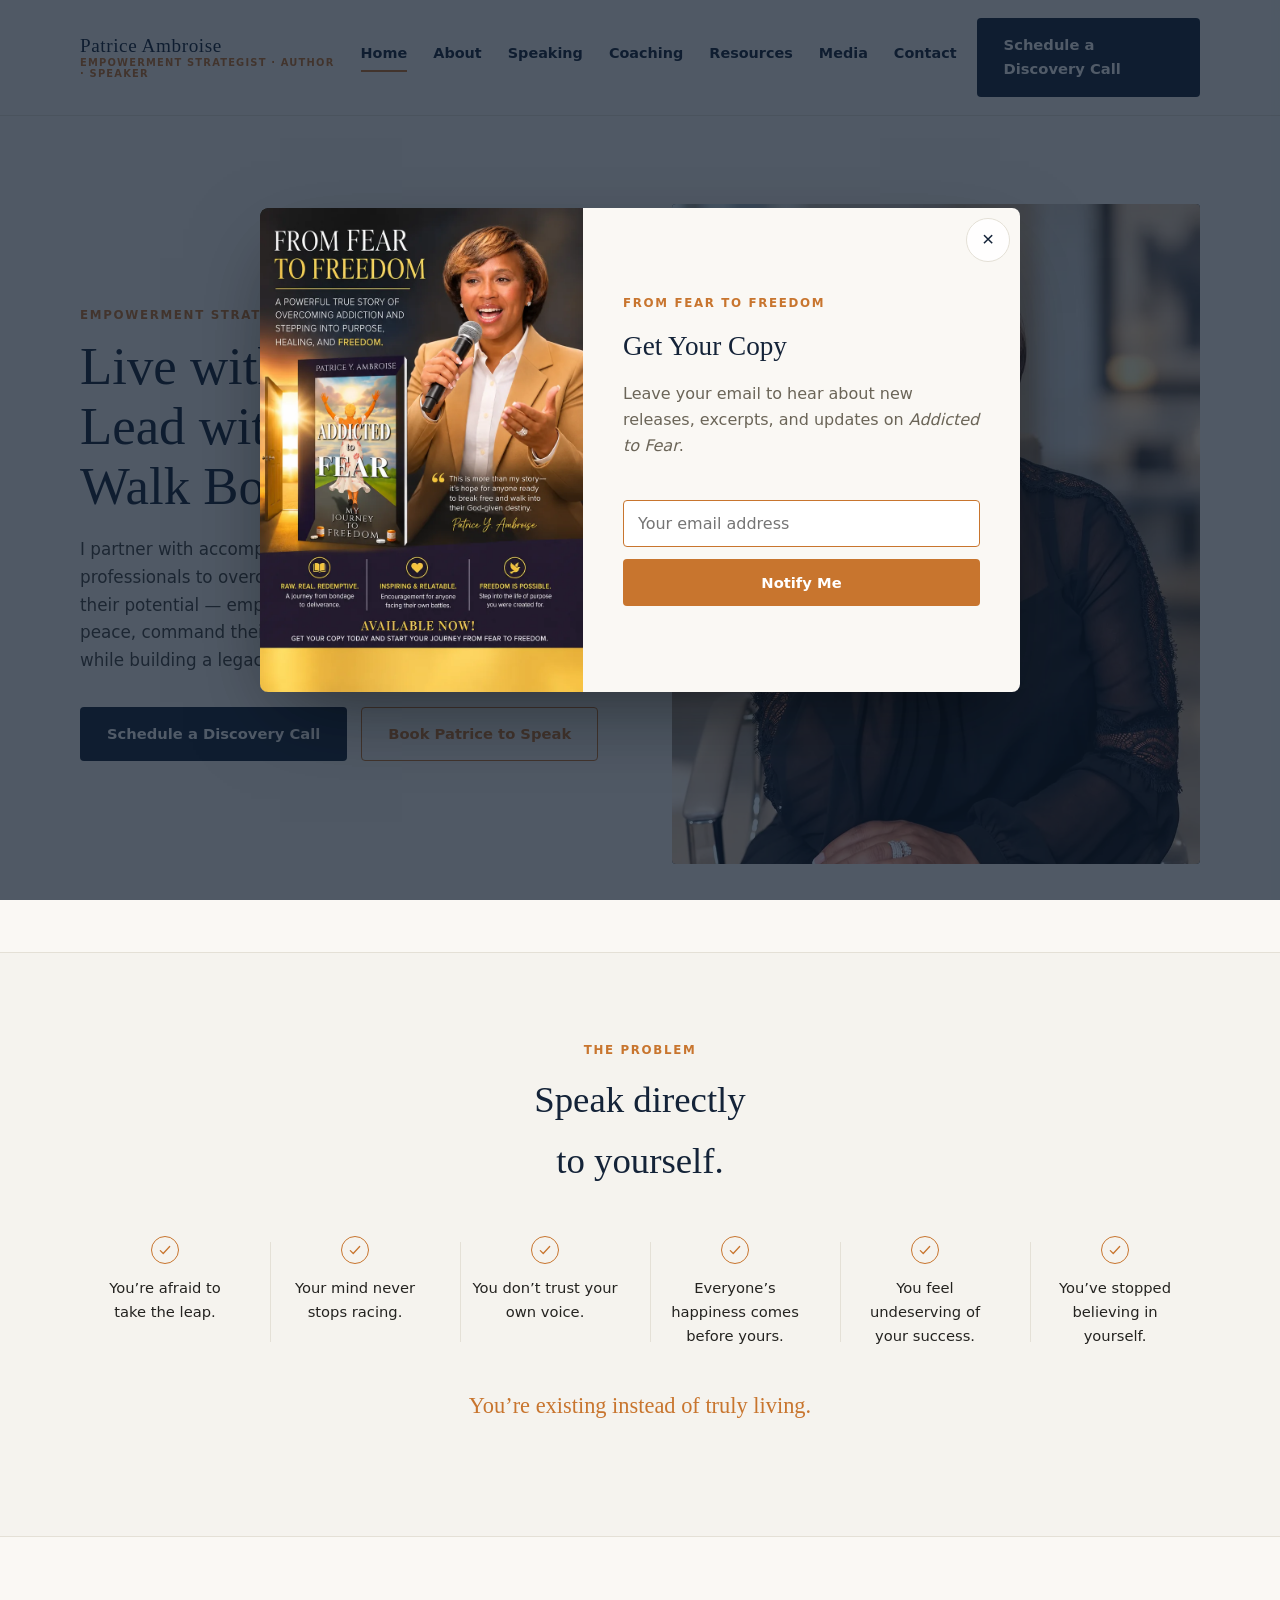
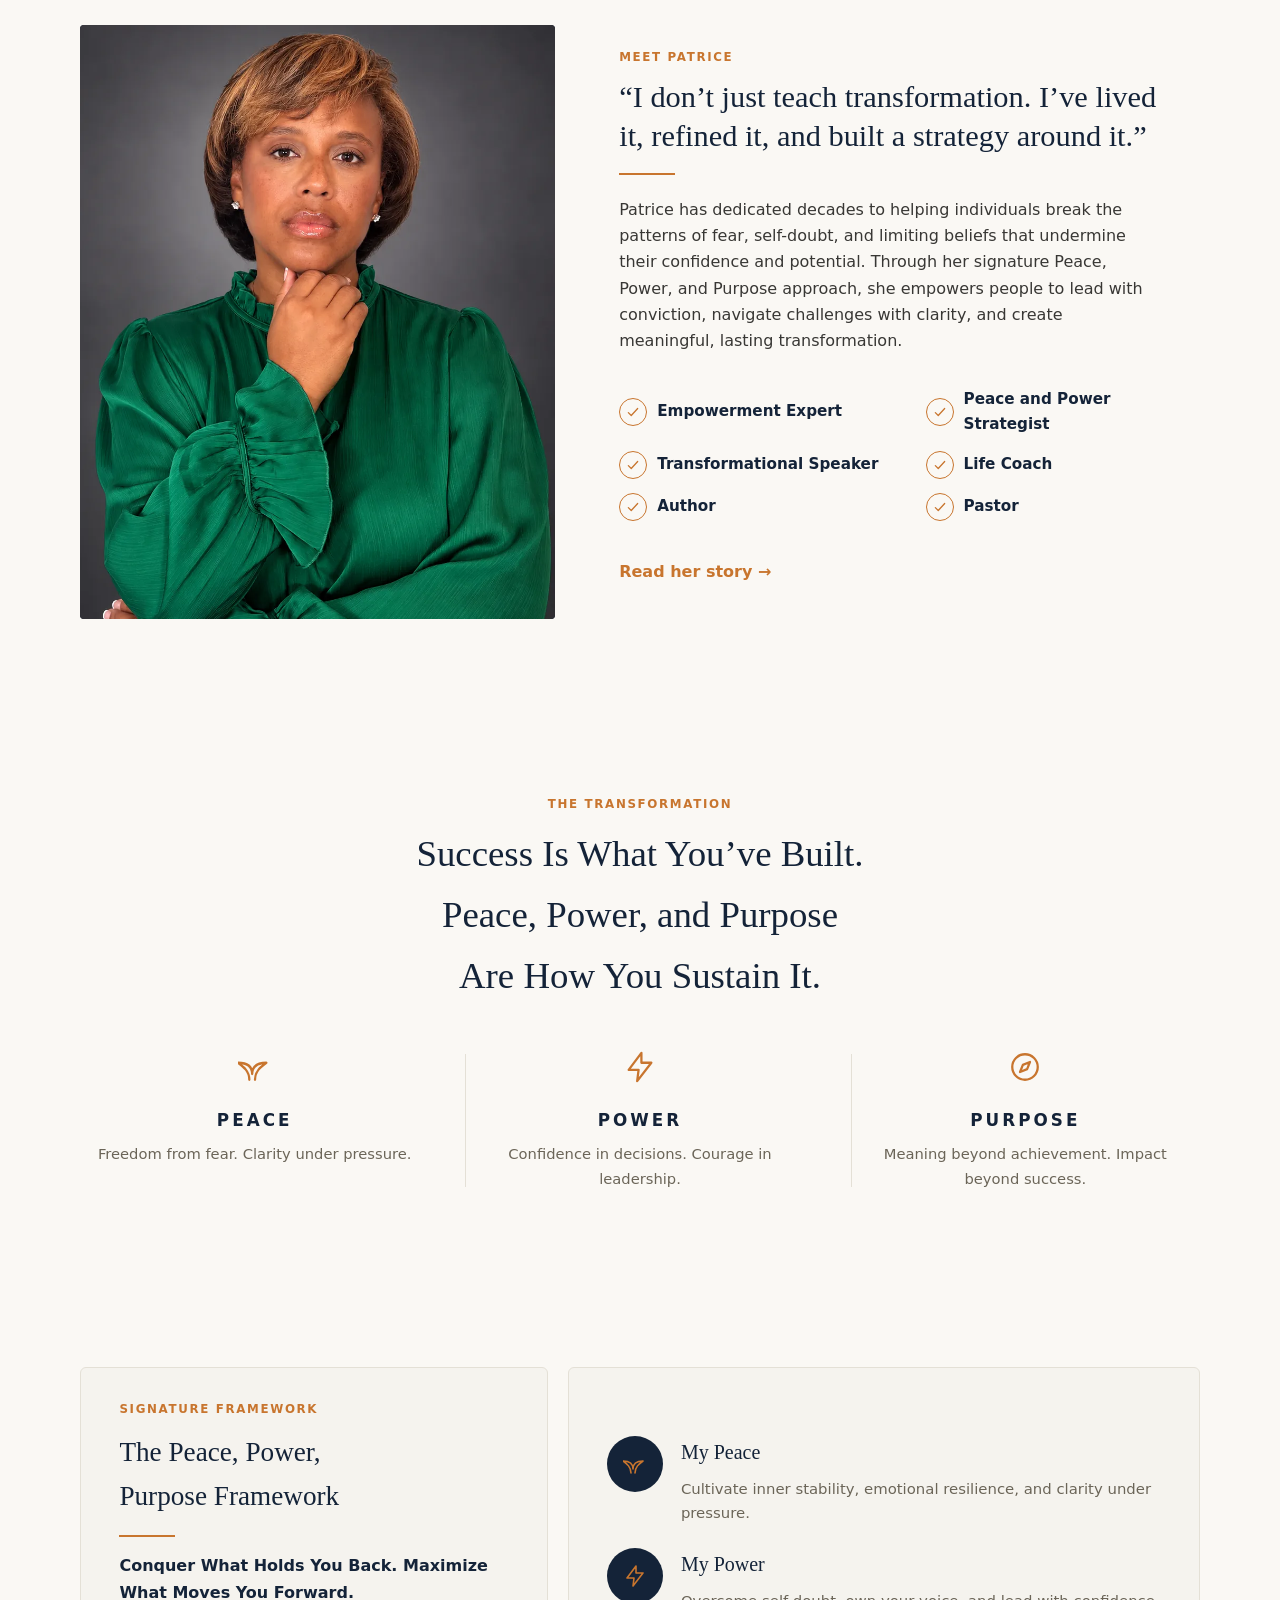
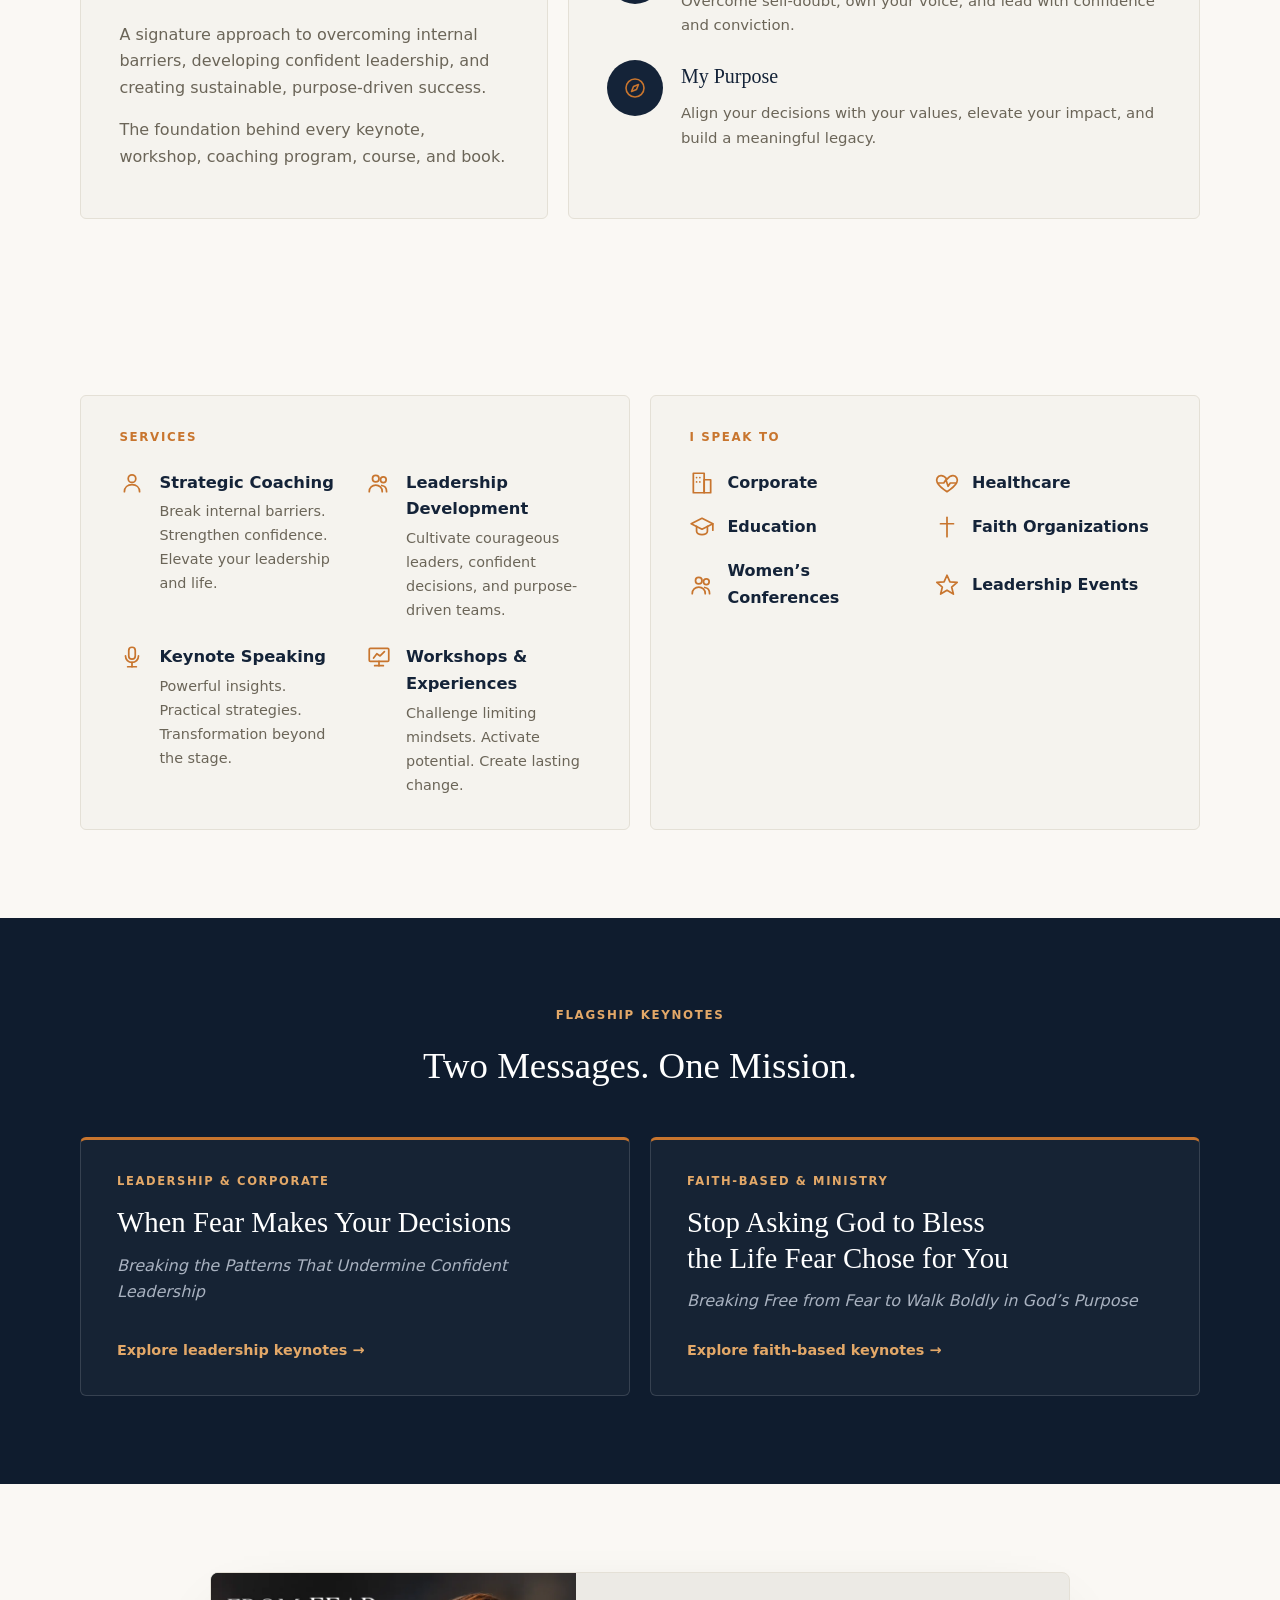
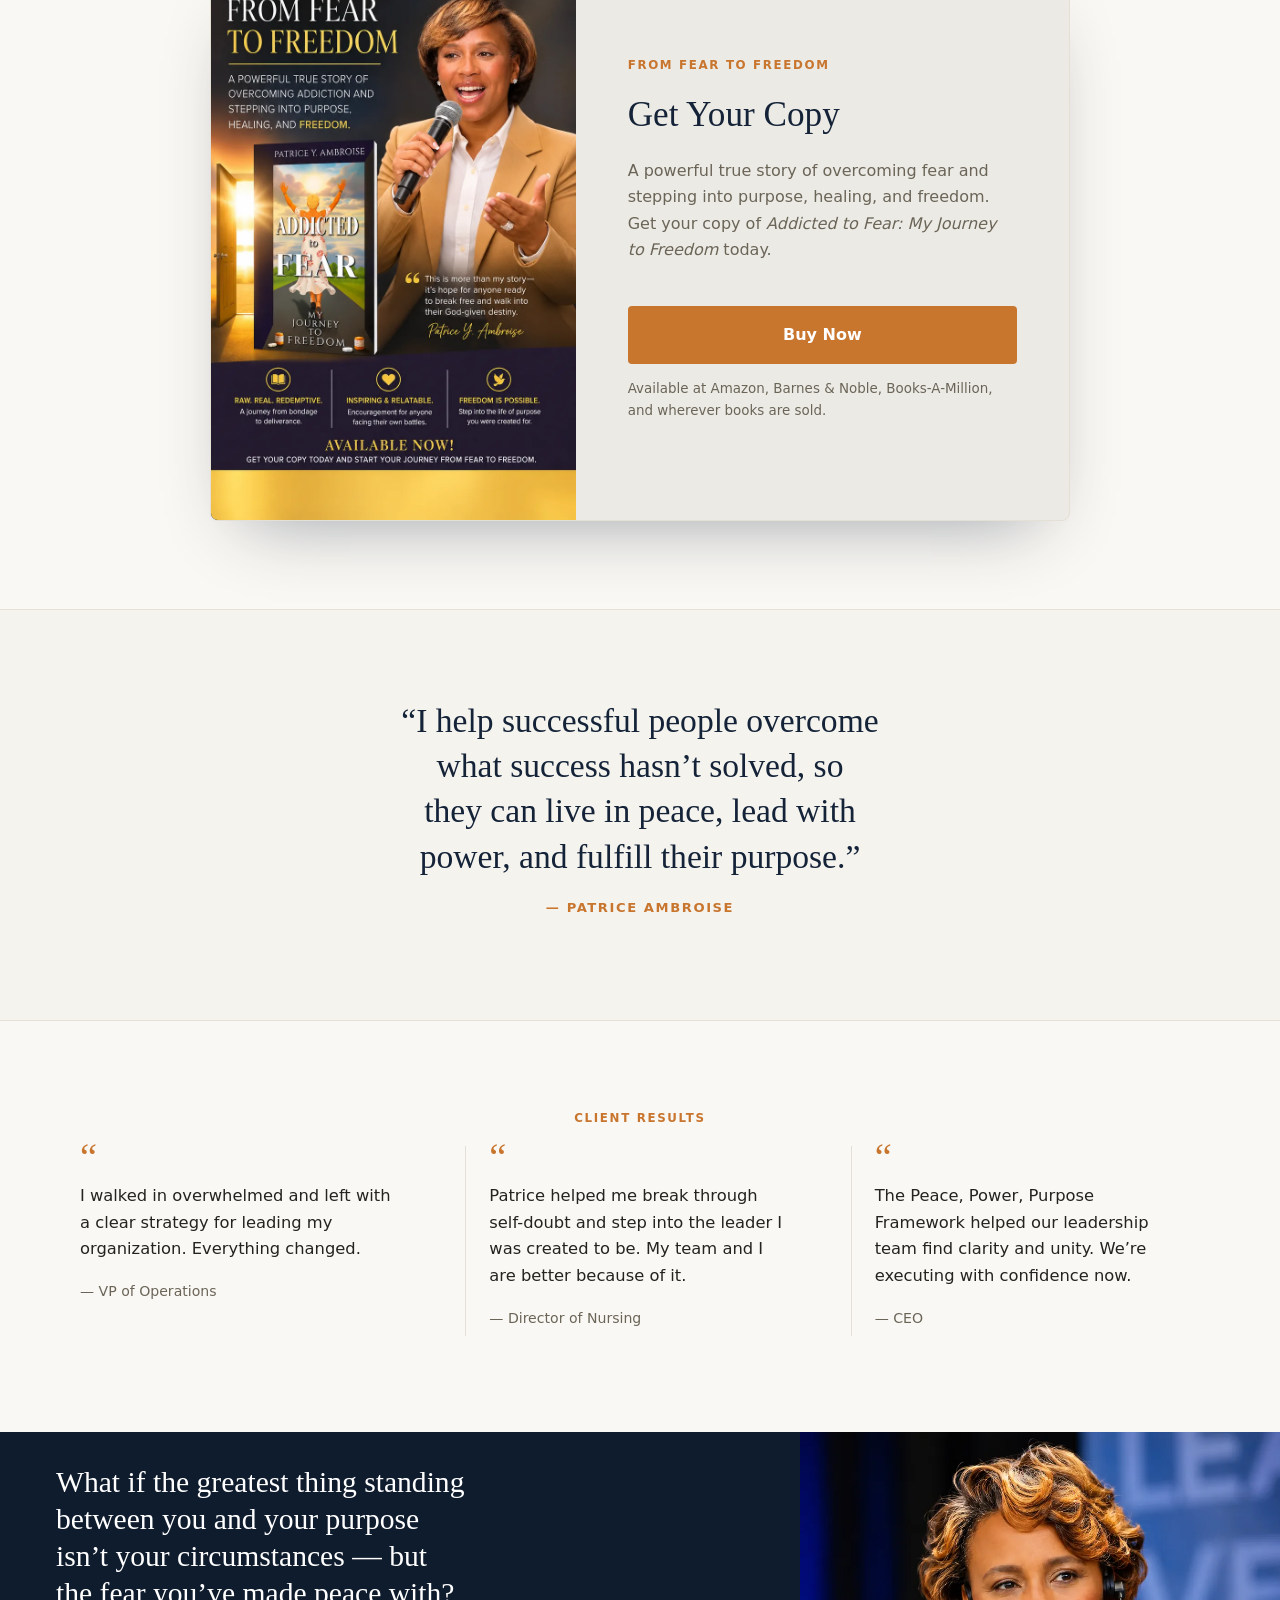
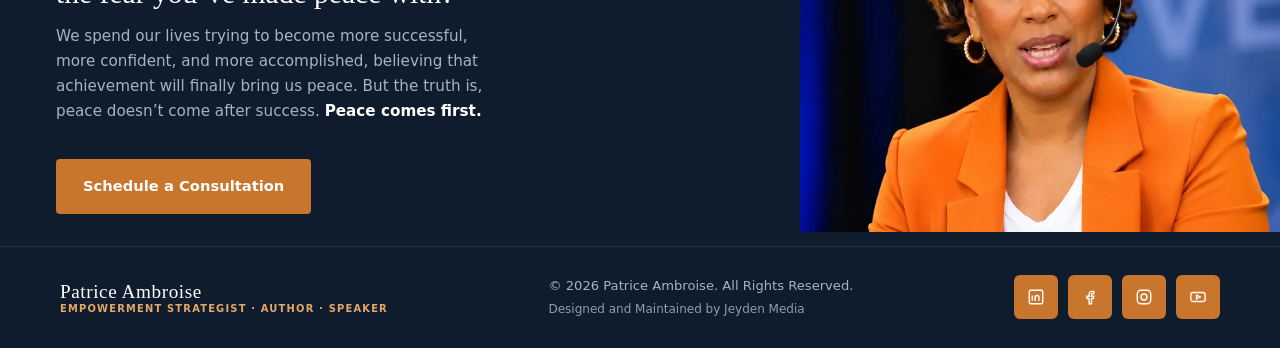
==== commit 1fd97d96: "Footer: add 'Designed and Maintained by Jeyden Media' credit on all pages Co-Authored-By: Claude Opu" ====
--- a/index.html
+++ b/index.html
@@ -310,7 +310,7 @@
 <footer class="site-footer">
   <div class="wrap">
     <div class="brand"><a href="index.html" style="text-decoration:none;"><div class="name">Patrice Ambroise</div><div class="tag">Empowerment Strategist &middot; Author &middot; Speaker</div></a></div>
-    <div class="copy">&copy; 2026 Patrice Ambroise. All Rights Reserved.</div>
+    <div class="copy">&copy; 2026 Patrice Ambroise. All Rights Reserved.<span class="credit">Designed and Maintained by Jeyden Media</span></div>
     <div class="socials">
       <a href="#" aria-label="LinkedIn"><svg viewBox="0 0 24 24"><rect x="3" y="3" width="18" height="18" rx="2"/><line x1="7" y1="10" x2="7" y2="17"/><line x1="7" y1="7" x2="7" y2="7"/><path d="M11 17v-4.5c0-1.4 1-2.5 2.5-2.5s2.5 1.1 2.5 2.5V17"/><line x1="11" y1="10" x2="11" y2="17"/></svg></a>
       <a href="#" aria-label="Facebook"><svg viewBox="0 0 24 24"><path d="M14 21v-7h2.5l.5-3H14V9c0-1 .3-1.7 1.7-1.7H17V4.6c-.3 0-1.2-.1-2.3-.1-2.3 0-3.9 1.4-3.9 4V11H8v3h2.8v7z"/></svg></a>
--- a/assets/css/site.css
+++ b/assets/css/site.css
@@ -220,6 +220,7 @@
 footer .brand .tag{color:var(--orange-soft);}
 footer .copy{color:var(--on-navy-muted);font-size:.82rem;order:3;flex:1 0 100%;text-align:center;}
 @media(min-width:760px){footer .copy{order:0;flex:none;text-align:left;}}
+footer .credit{display:block;margin-top:4px;font-size:.75rem;opacity:.85;}
 .socials{display:flex;gap:10px;}
 .socials a{
   width:34px;height:34px;border-radius:6px;background:var(--orange);display:flex;align-items:center;
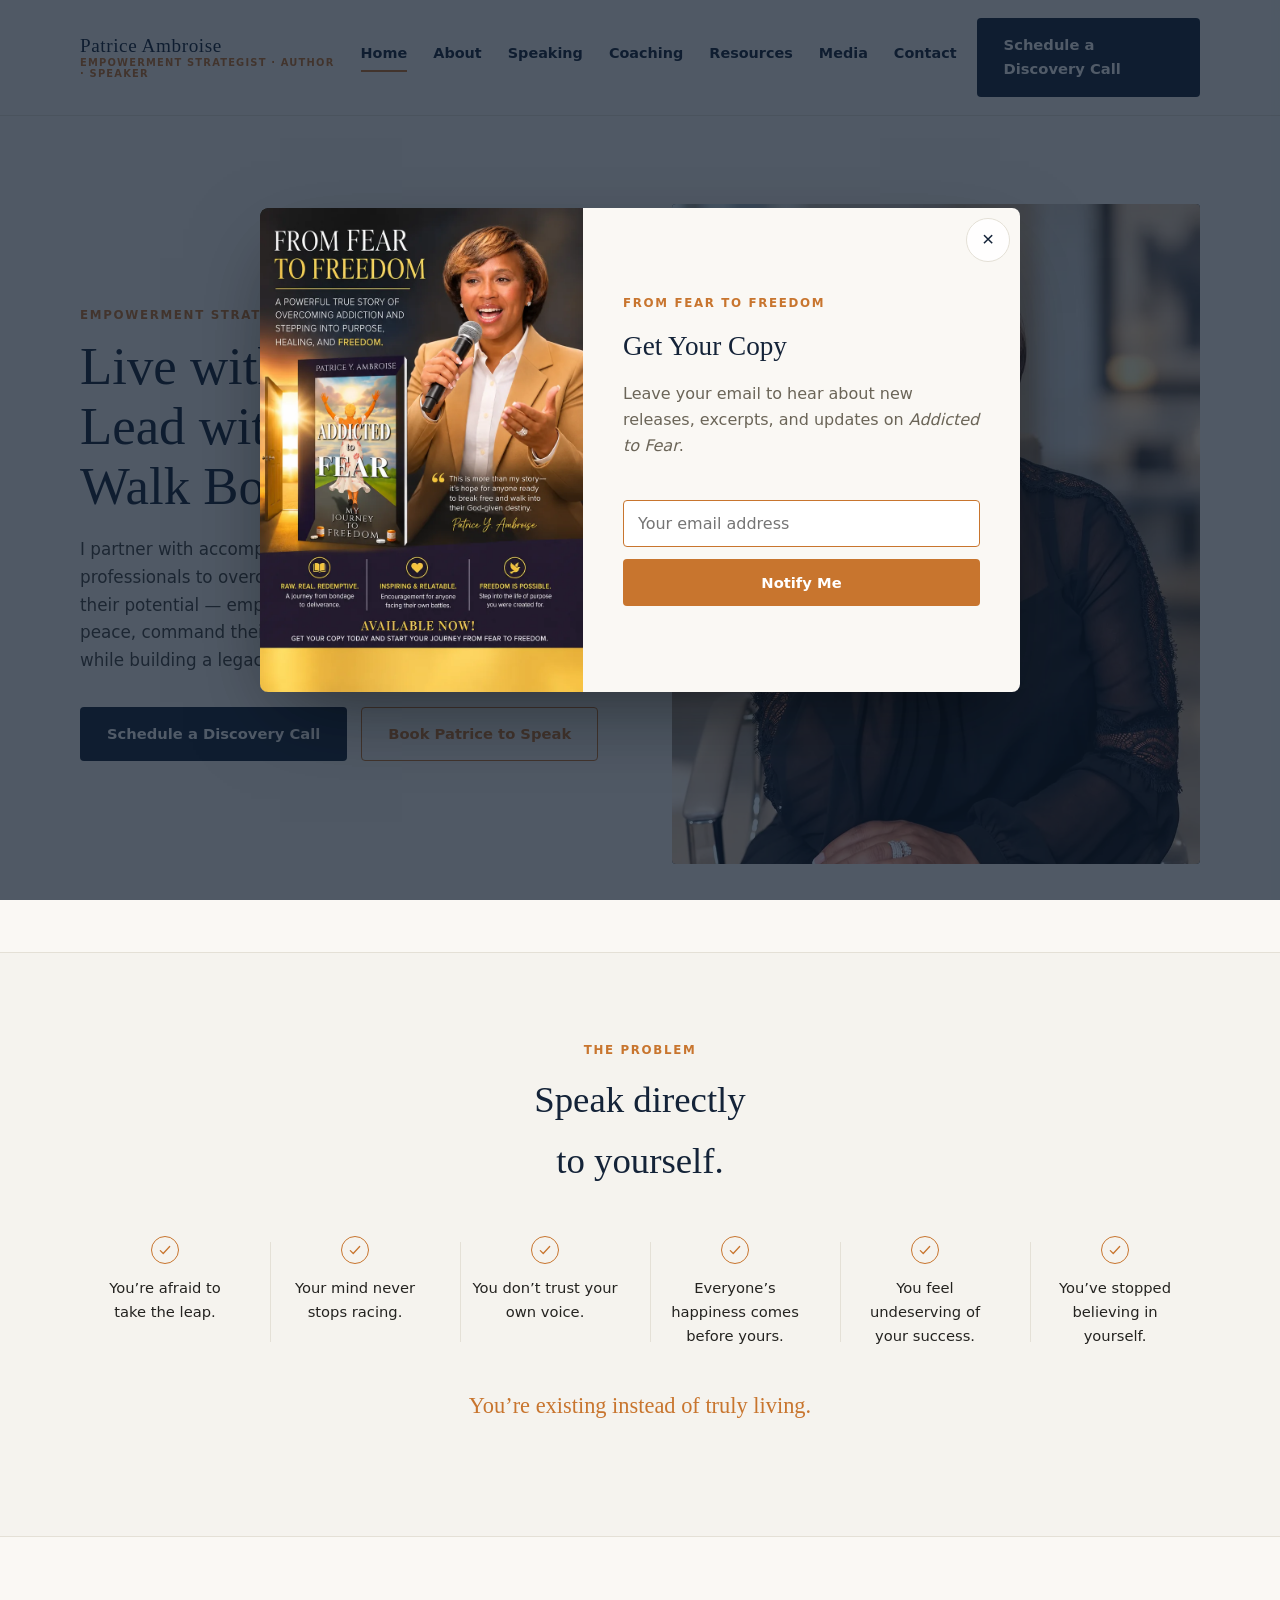
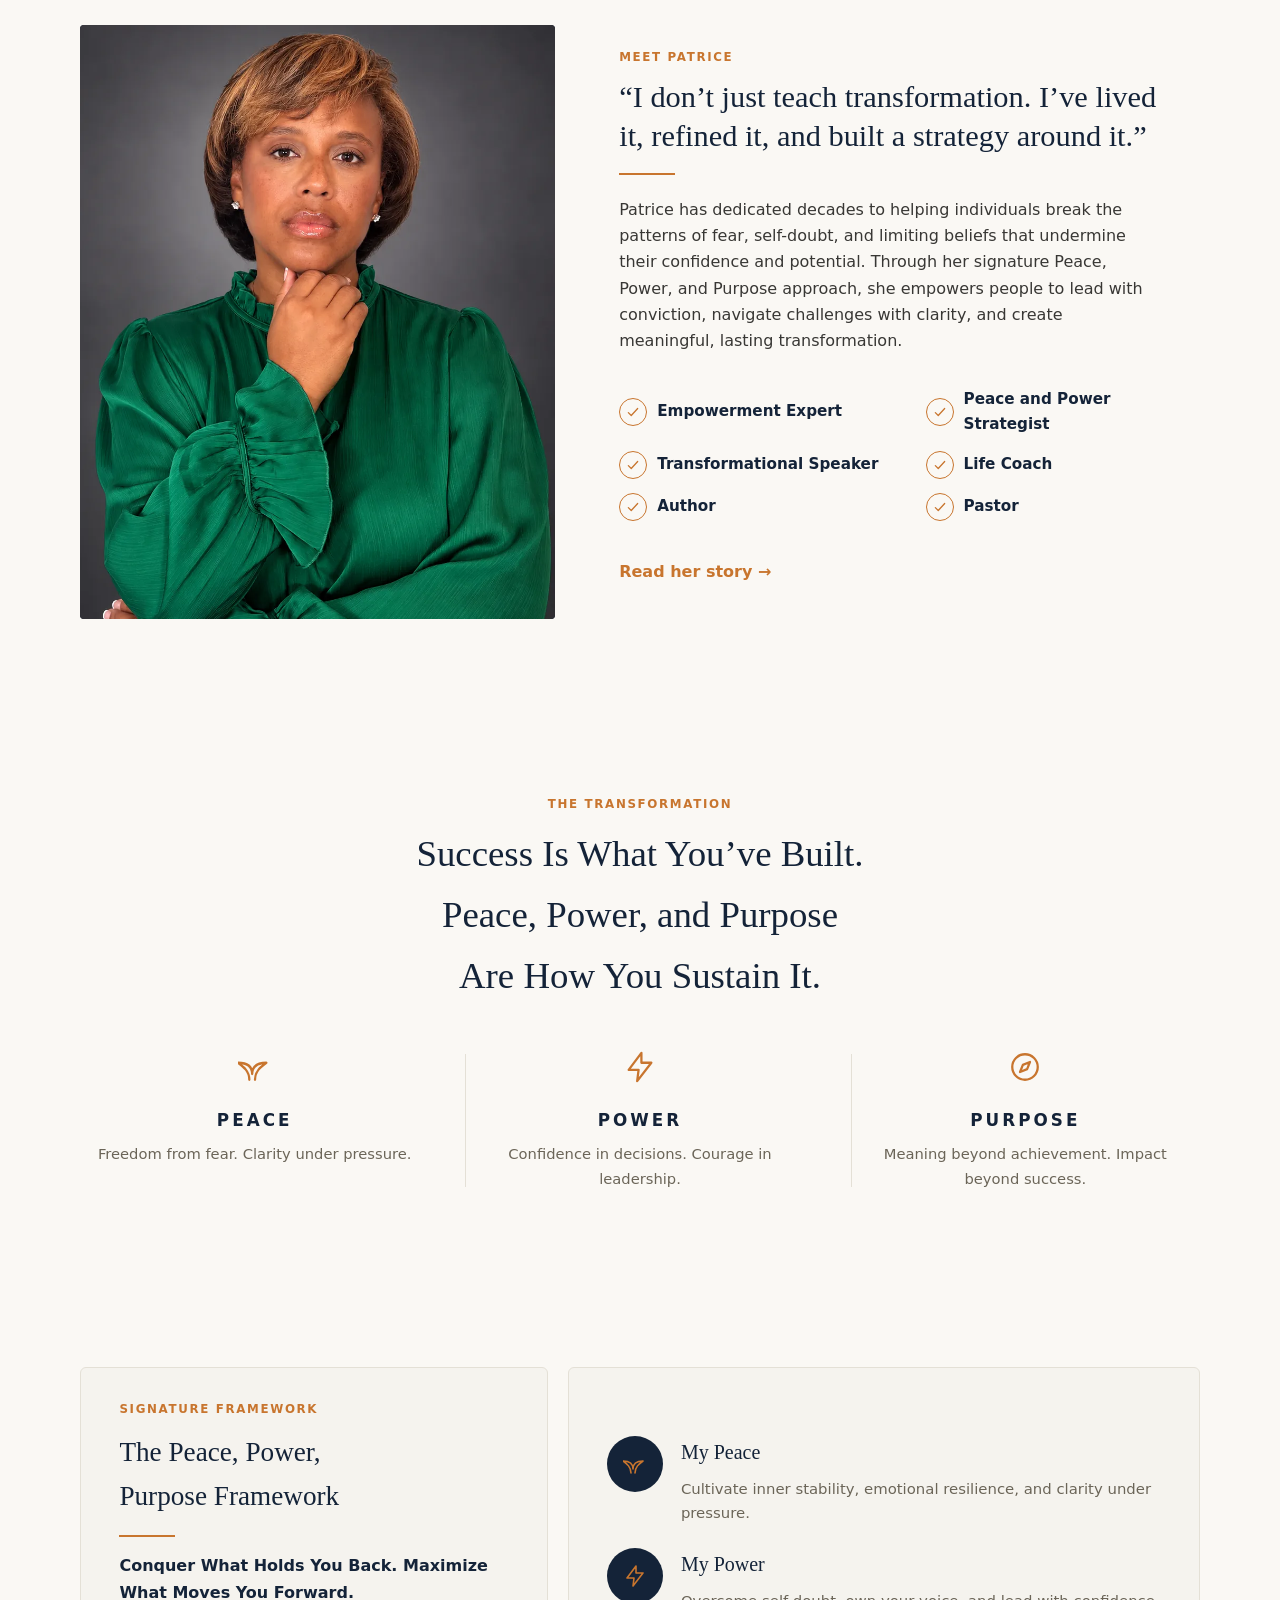
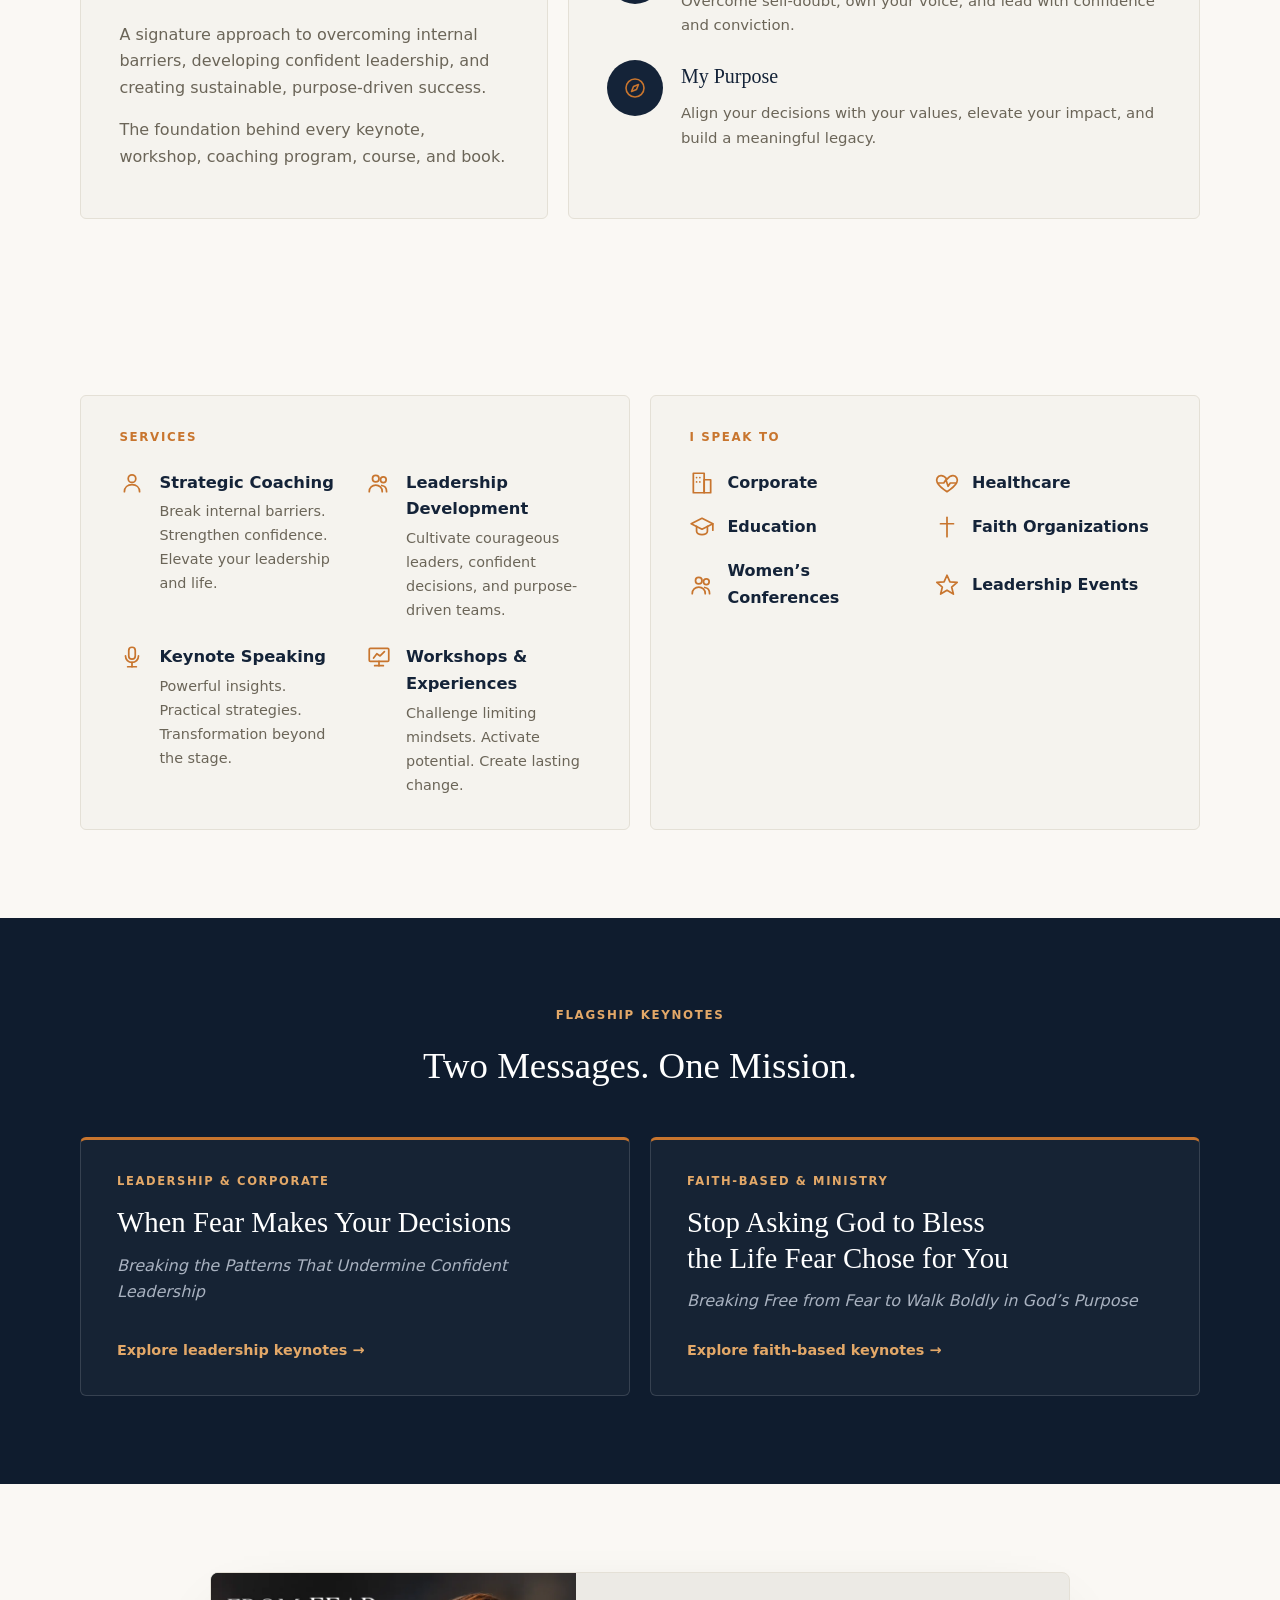
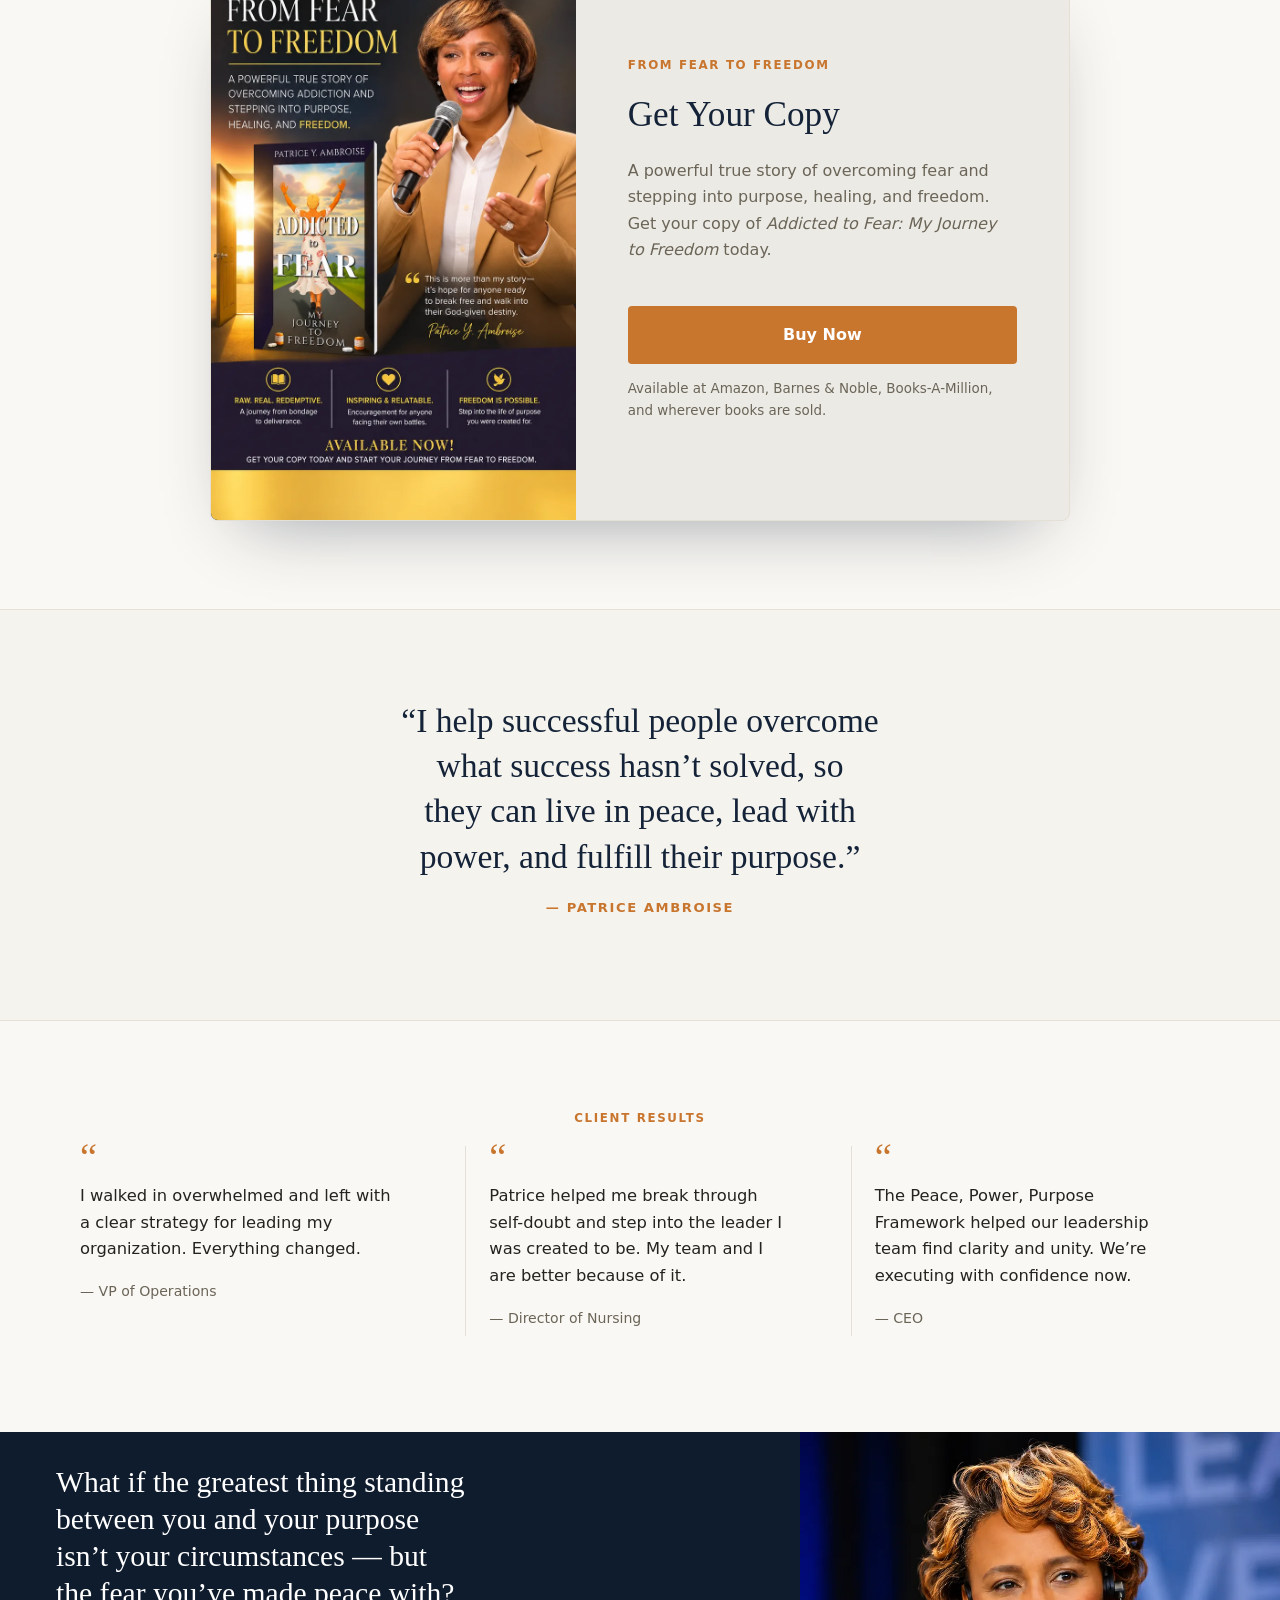
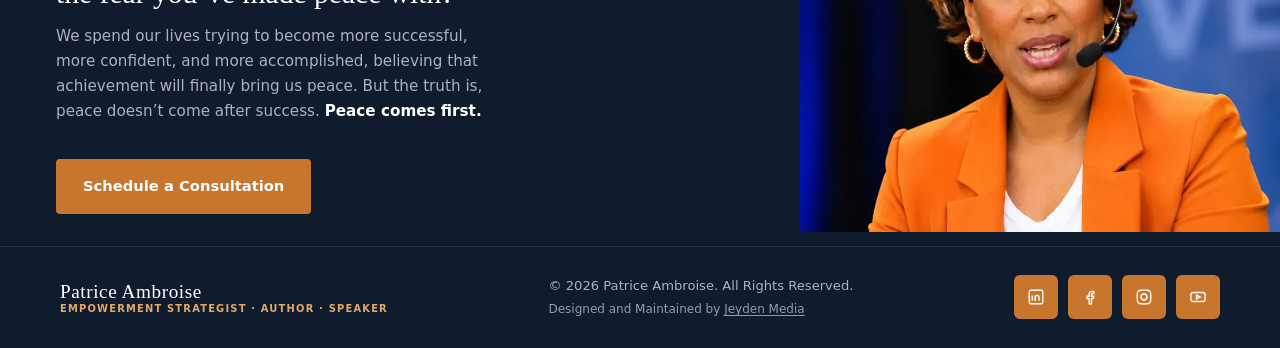
==== commit 42571bdc: "Footer credit: link Jeyden Media to jeydenmedia.com Co-Authored-By: Claude Opus 5.5 <noreply@anthrop" ====
--- a/index.html
+++ b/index.html
@@ -310,7 +310,7 @@
 <footer class="site-footer">
   <div class="wrap">
     <div class="brand"><a href="index.html" style="text-decoration:none;"><div class="name">Patrice Ambroise</div><div class="tag">Empowerment Strategist &middot; Author &middot; Speaker</div></a></div>
-    <div class="copy">&copy; 2026 Patrice Ambroise. All Rights Reserved.<span class="credit">Designed and Maintained by Jeyden Media</span></div>
+    <div class="copy">&copy; 2026 Patrice Ambroise. All Rights Reserved.<span class="credit">Designed and Maintained by <a href="https://jeydenmedia.com" target="_blank" rel="noopener">Jeyden Media</a></span></div>
     <div class="socials">
       <a href="#" aria-label="LinkedIn"><svg viewBox="0 0 24 24"><rect x="3" y="3" width="18" height="18" rx="2"/><line x1="7" y1="10" x2="7" y2="17"/><line x1="7" y1="7" x2="7" y2="7"/><path d="M11 17v-4.5c0-1.4 1-2.5 2.5-2.5s2.5 1.1 2.5 2.5V17"/><line x1="11" y1="10" x2="11" y2="17"/></svg></a>
       <a href="#" aria-label="Facebook"><svg viewBox="0 0 24 24"><path d="M14 21v-7h2.5l.5-3H14V9c0-1 .3-1.7 1.7-1.7H17V4.6c-.3 0-1.2-.1-2.3-.1-2.3 0-3.9 1.4-3.9 4V11H8v3h2.8v7z"/></svg></a>
--- a/assets/css/site.css
+++ b/assets/css/site.css
@@ -221,6 +221,8 @@
 footer .copy{color:var(--on-navy-muted);font-size:.82rem;order:3;flex:1 0 100%;text-align:center;}
 @media(min-width:760px){footer .copy{order:0;flex:none;text-align:left;}}
 footer .credit{display:block;margin-top:4px;font-size:.75rem;opacity:.85;}
+footer .credit a{color:inherit;text-decoration:underline;text-underline-offset:2px;}
+footer .credit a:hover{color:var(--orange-soft);}
 .socials{display:flex;gap:10px;}
 .socials a{
   width:34px;height:34px;border-radius:6px;background:var(--orange);display:flex;align-items:center;
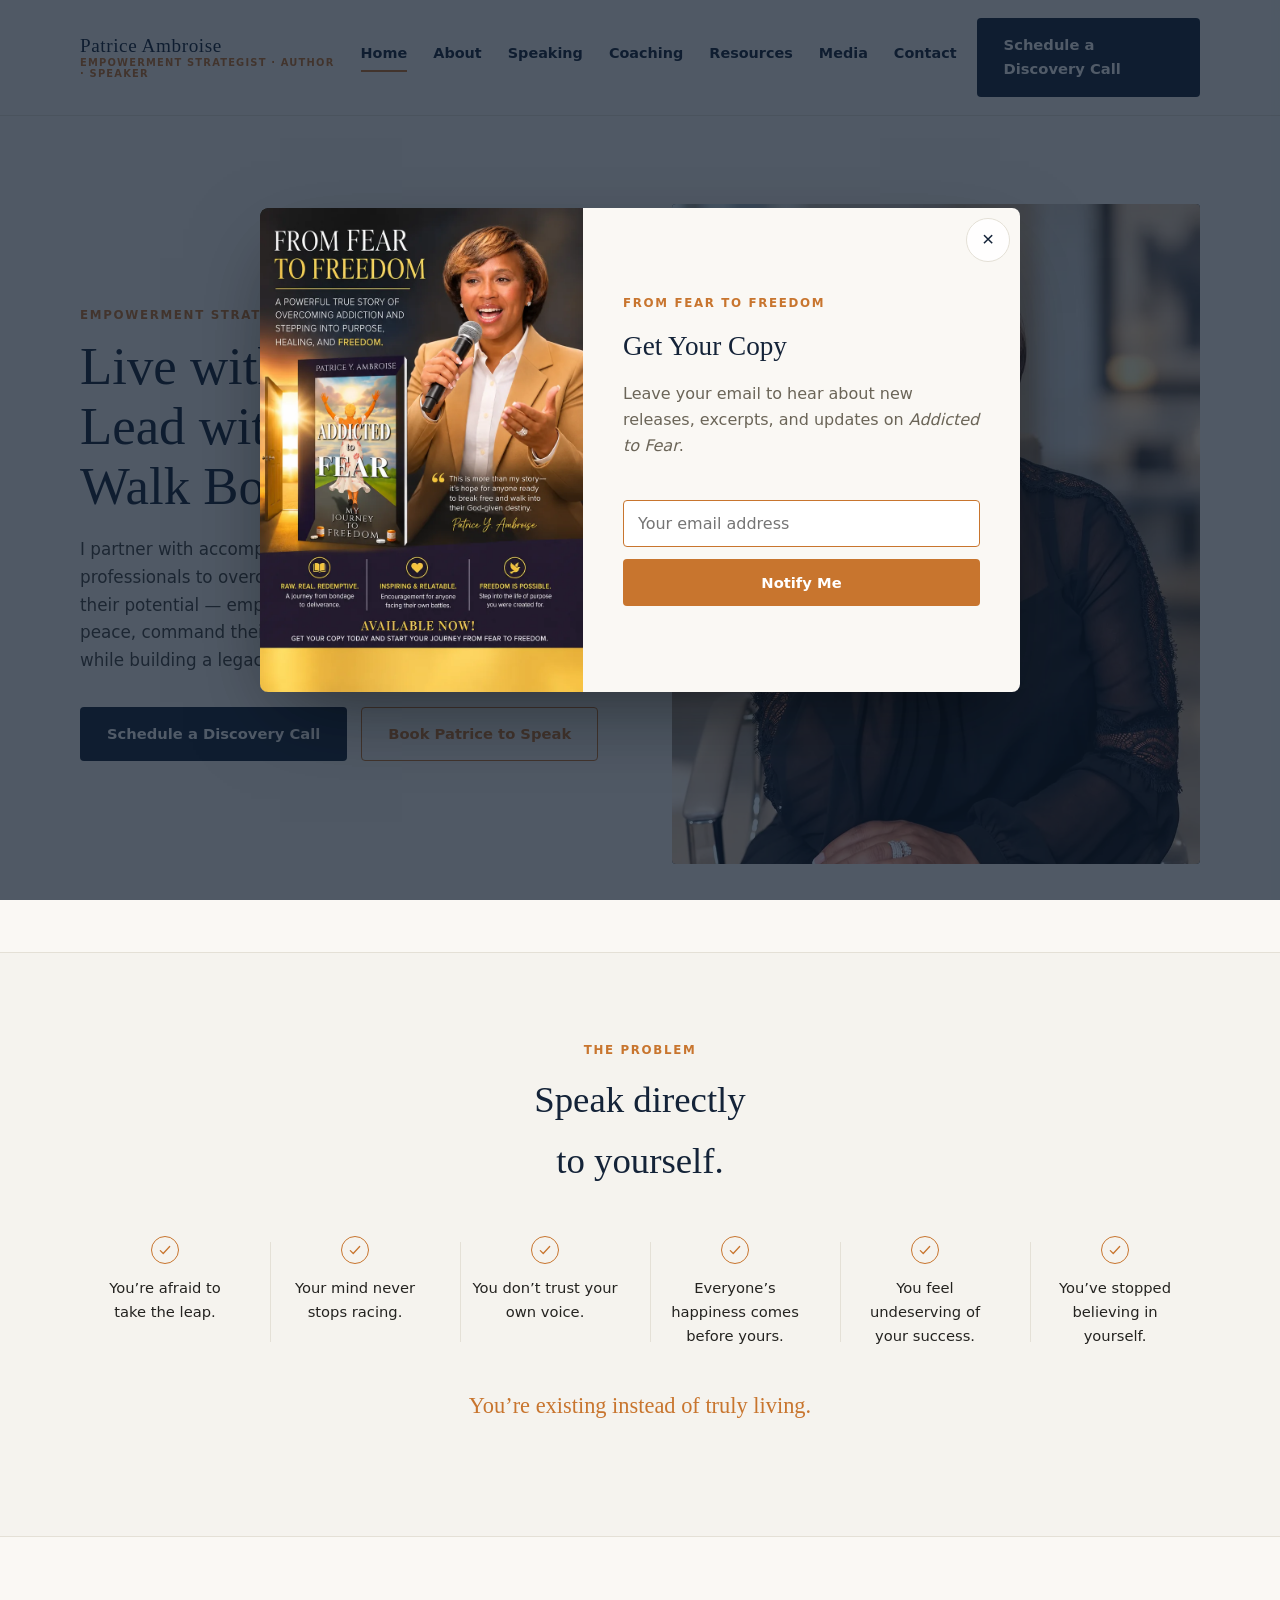
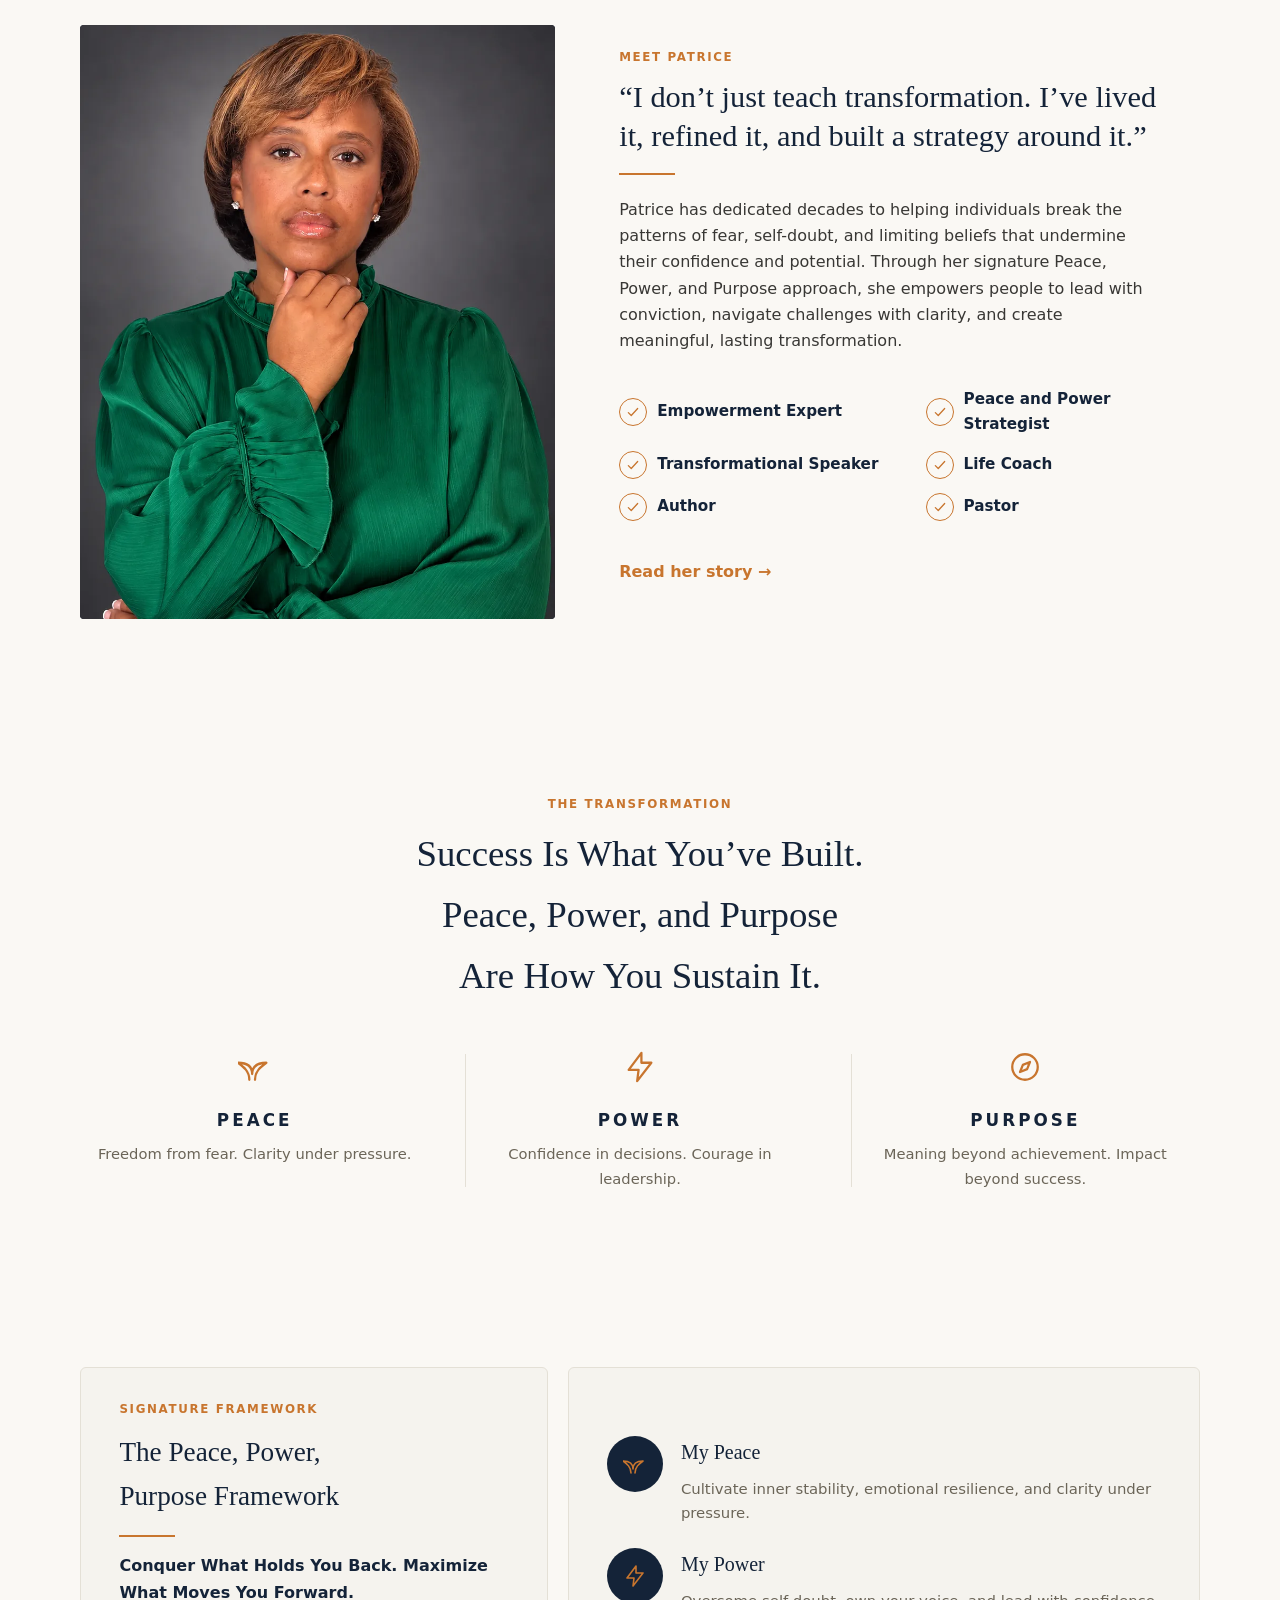
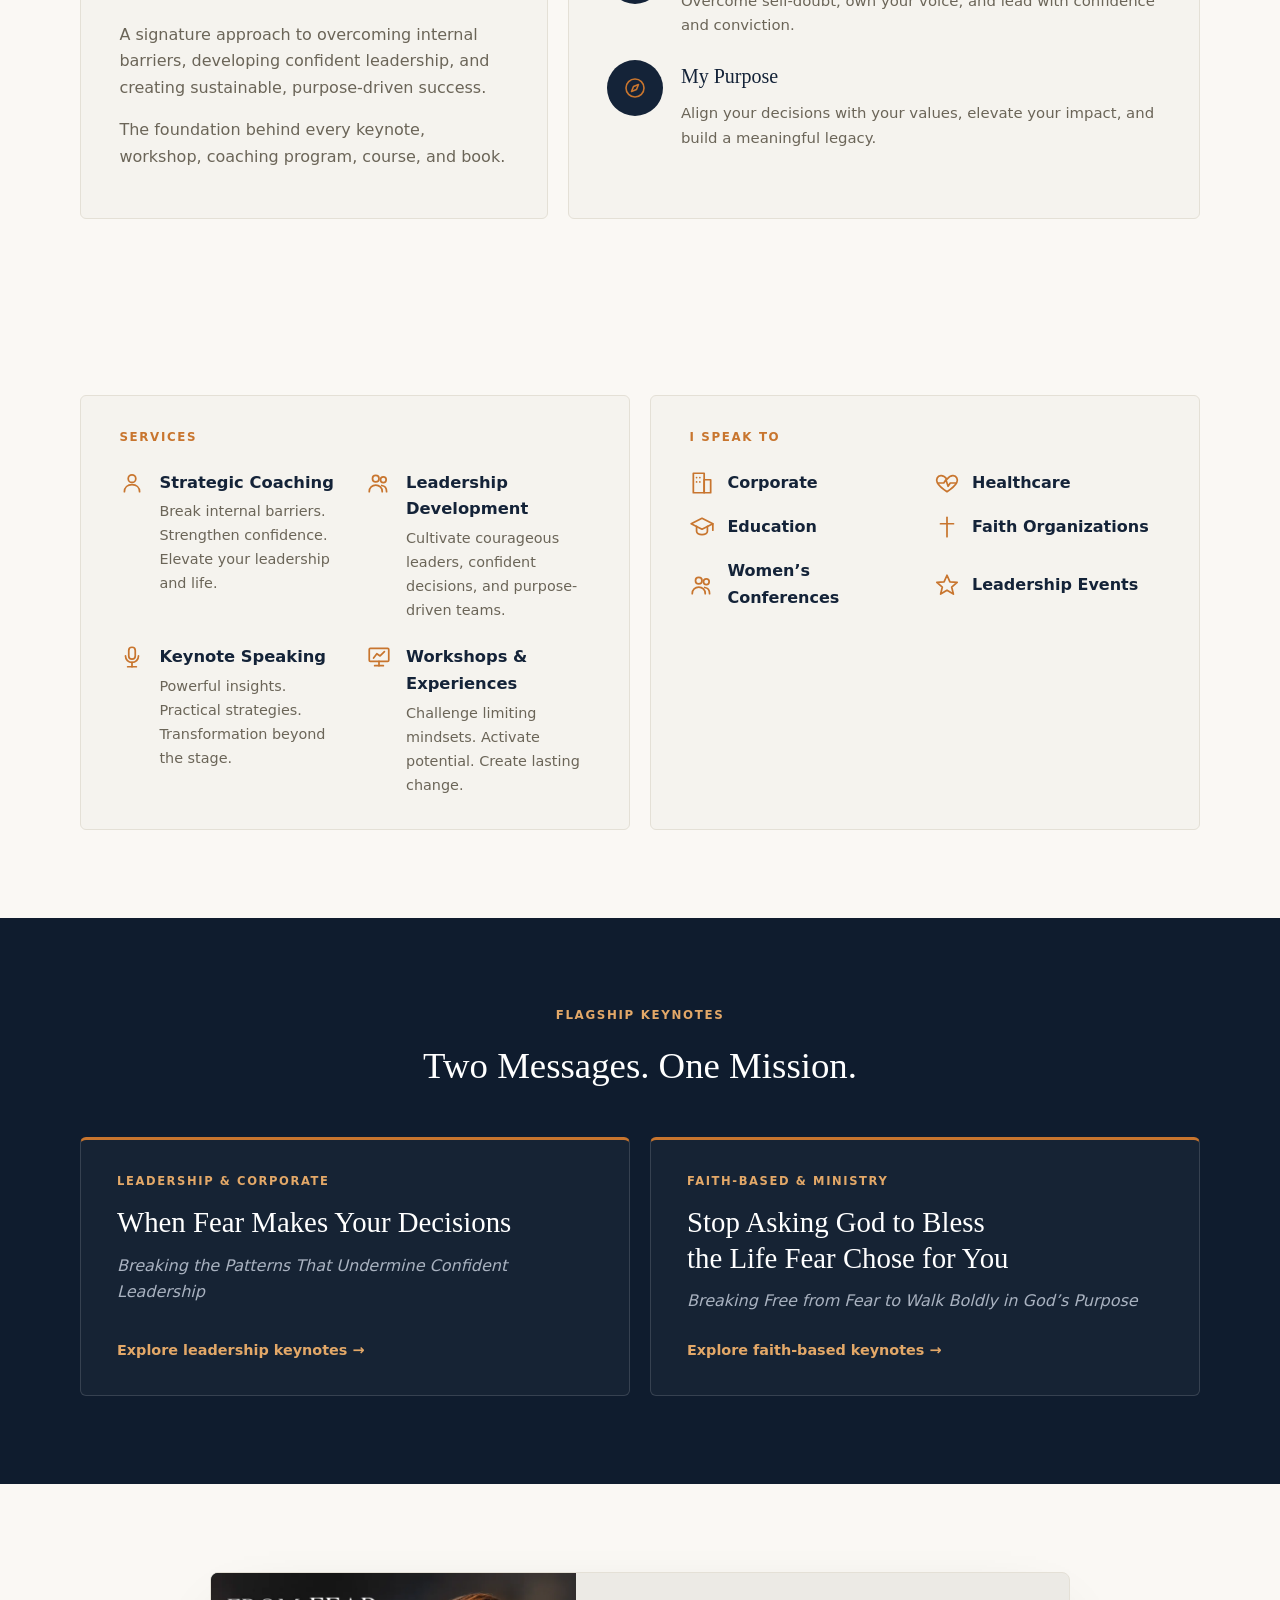
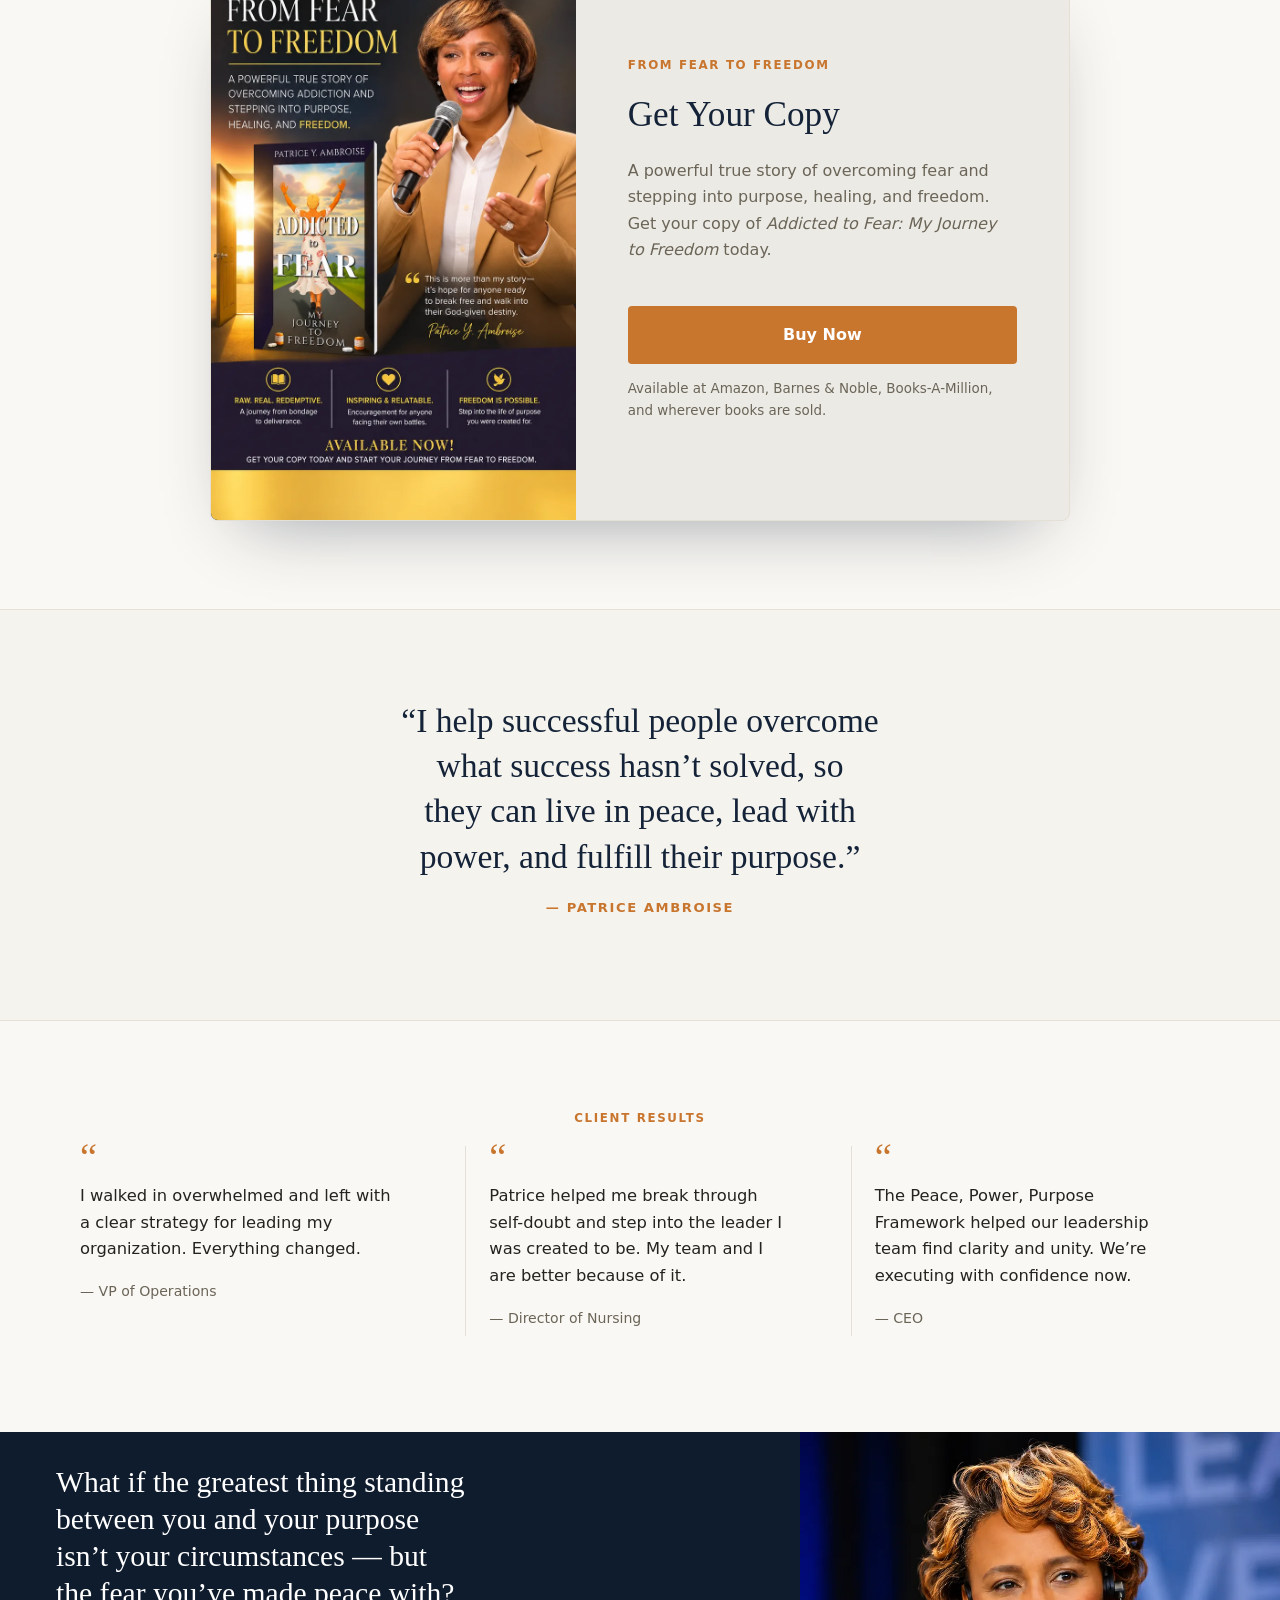
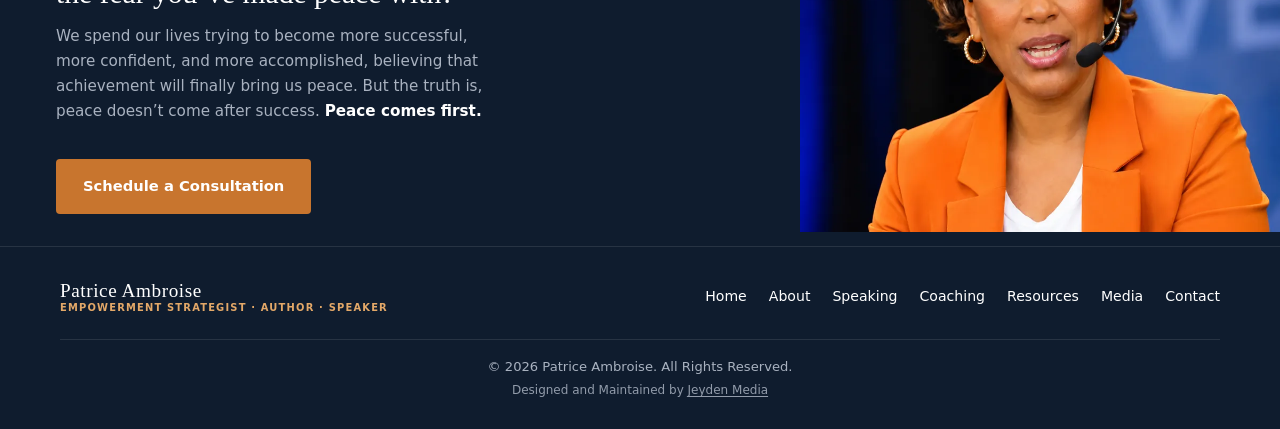
==== commit d8162c2a: "Remove social links; add page navigation to footer Social icons removed from every footer and the co" ====
--- a/index.html
+++ b/index.html
@@ -311,12 +311,15 @@
   <div class="wrap">
     <div class="brand"><a href="index.html" style="text-decoration:none;"><div class="name">Patrice Ambroise</div><div class="tag">Empowerment Strategist &middot; Author &middot; Speaker</div></a></div>
     <div class="copy">&copy; 2026 Patrice Ambroise. All Rights Reserved.<span class="credit">Designed and Maintained by <a href="https://jeydenmedia.com" target="_blank" rel="noopener">Jeyden Media</a></span></div>
-    <div class="socials">
-      <a href="#" aria-label="LinkedIn"><svg viewBox="0 0 24 24"><rect x="3" y="3" width="18" height="18" rx="2"/><line x1="7" y1="10" x2="7" y2="17"/><line x1="7" y1="7" x2="7" y2="7"/><path d="M11 17v-4.5c0-1.4 1-2.5 2.5-2.5s2.5 1.1 2.5 2.5V17"/><line x1="11" y1="10" x2="11" y2="17"/></svg></a>
-      <a href="#" aria-label="Facebook"><svg viewBox="0 0 24 24"><path d="M14 21v-7h2.5l.5-3H14V9c0-1 .3-1.7 1.7-1.7H17V4.6c-.3 0-1.2-.1-2.3-.1-2.3 0-3.9 1.4-3.9 4V11H8v3h2.8v7z"/></svg></a>
-      <a href="#" aria-label="Instagram"><svg viewBox="0 0 24 24"><rect x="3" y="3" width="18" height="18" rx="5"/><circle cx="12" cy="12" r="4"/><line x1="17.5" y1="6.5" x2="17.5" y2="6.5"/></svg></a>
-      <a href="#" aria-label="YouTube"><svg viewBox="0 0 24 24"><rect x="2.5" y="6" width="19" height="12" rx="3"/><polygon points="10,9.5 10,14.5 15,12"/></svg></a>
-    </div>
+    <nav class="footer-links" aria-label="Footer">
+      <a href="index.html">Home</a>
+      <a href="about.html">About</a>
+      <a href="speaking.html">Speaking</a>
+      <a href="coaching.html">Coaching</a>
+      <a href="resources.html">Resources</a>
+      <a href="media.html">Media</a>
+      <a href="contact.html">Contact</a>
+    </nav>
   </div>
 </footer>
 
--- a/assets/css/site.css
+++ b/assets/css/site.css
@@ -218,8 +218,11 @@
 }
 footer .brand .name{color:#fff;}
 footer .brand .tag{color:var(--orange-soft);}
-footer .copy{color:var(--on-navy-muted);font-size:.82rem;order:3;flex:1 0 100%;text-align:center;}
-@media(min-width:760px){footer .copy{order:0;flex:none;text-align:left;}}
+footer .copy{color:var(--on-navy-muted);font-size:.82rem;order:3;flex:1 0 100%;text-align:center;
+  border-top:1px solid rgba(255,255,255,.1);padding-top:16px;margin-top:4px;}
+footer .footer-links{display:flex;flex-wrap:wrap;gap:6px 22px;}
+footer .footer-links a{color:#fff;text-decoration:none;font-size:.88rem;padding-block:6px;}
+footer .footer-links a:hover{color:var(--orange-soft);}
 footer .credit{display:block;margin-top:4px;font-size:.75rem;opacity:.85;}
 footer .credit a{color:inherit;text-decoration:underline;text-underline-offset:2px;}
 footer .credit a:hover{color:var(--orange-soft);}
@@ -604,6 +607,7 @@
   .mission-close{font-size:1.15rem;}
   footer .wrap{justify-content:center;text-align:center;}
   footer .brand{width:100%;text-align:center;}
+  footer .footer-links{justify-content:center;width:100%;}
   .socials{justify-content:center;width:100%;}
 
   /* Popups fill the phone screen comfortably */
